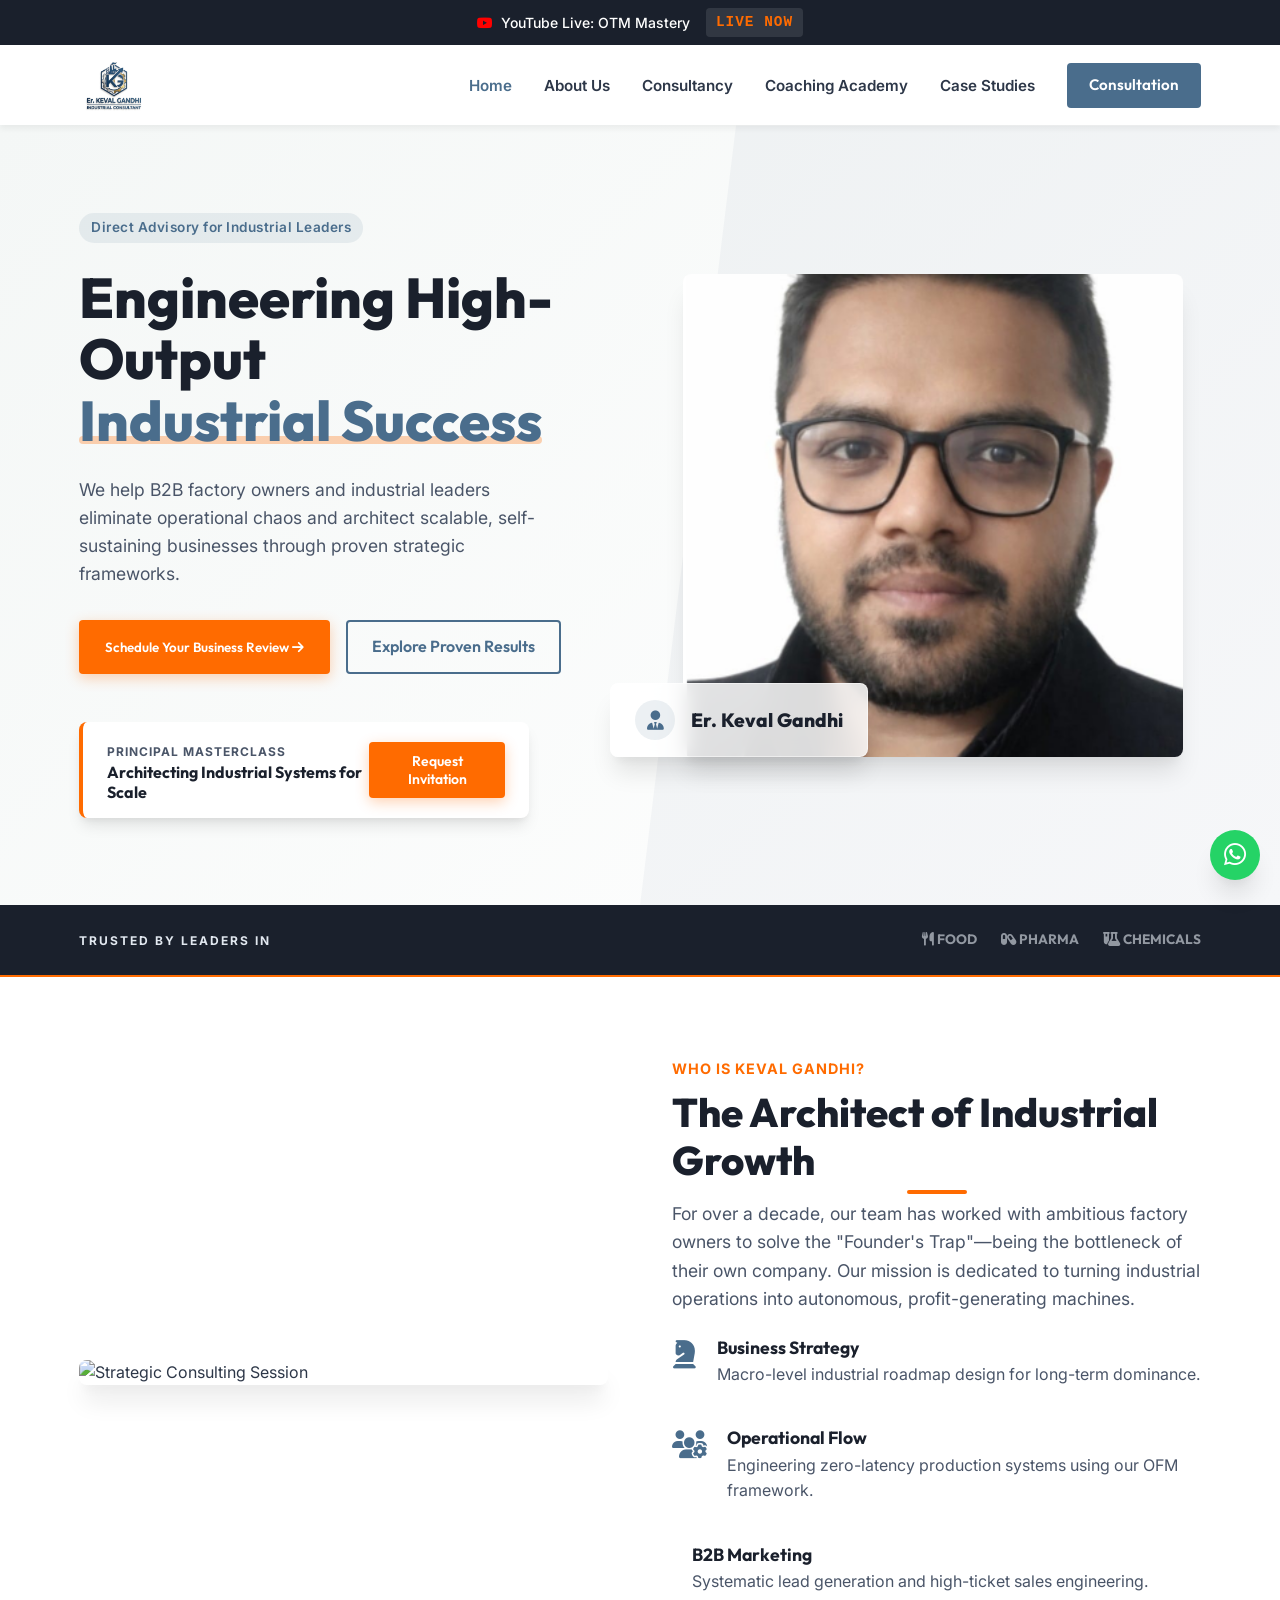
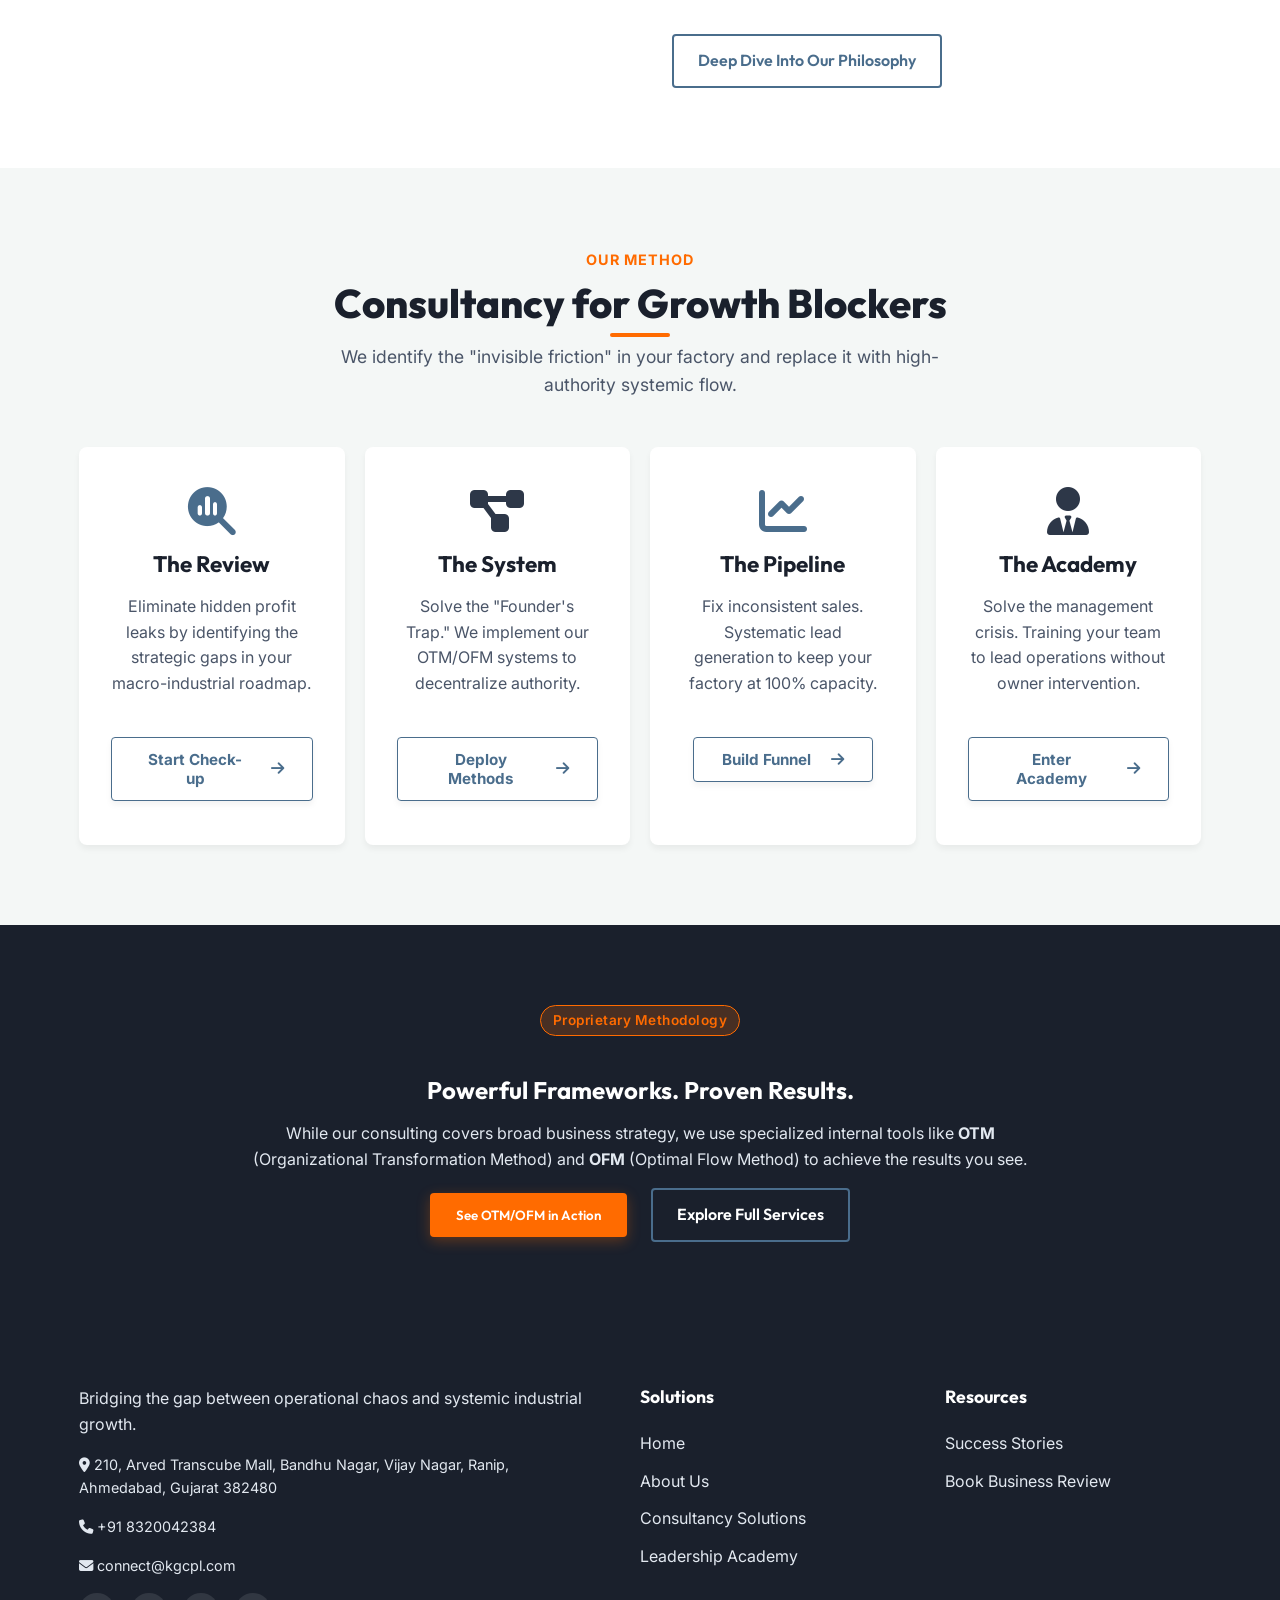
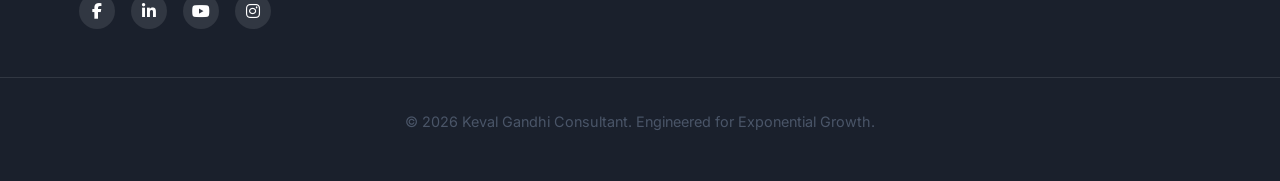
==== index.html @ 69fdf306 "second" ====
<!DOCTYPE html>
<html lang="en">

<head>
    <meta charset="UTF-8">
    <meta name="viewport" content="width=device-width, initial-scale=1.0">
    <title>Keval Gandhi Consultant | Industrial Growth & OTM/OFM Strategy</title>
    <meta name="description"
        content="Proprietary industrial growth frameworks (OTM/OFM) for factory owners. Eliminate operational chaos and scale your B2B manufacturing business with Principal Consultant Keval Gandhi.">
    <meta name="keywords"
        content="Industrial Consultant, OTM System, OFM Strategy, Factory Growth, Manufacturing Scale, Keval Gandhi, Business Architecture, Industrial Management">
    <link rel="preconnect" href="https://fonts.googleapis.com">
    <link rel="preconnect" href="https://fonts.gstatic.com" crossorigin>
    <link
        href="https://fonts.googleapis.com/css2?family=Inter:wght@400;500;600;700;800&family=Outfit:wght@500;700;800&display=swap"
        rel="stylesheet">
    <link rel="stylesheet" href="https://cdnjs.cloudflare.com/ajax/libs/font-awesome/6.4.0/css/all.min.css">
    <link rel="stylesheet" href="styles.css">
</head>

<body>

    <div id="header-root"></div>

    <!-- Hero Section: Consultant-First Rebrand -->
    <section id="home" class="hero">
        <div class="hero-bg-overlay"></div>
        <div class="container hero-container">
            <div class="hero-content">
                <div class="badge">Direct Advisory for Industrial Leaders</div>
                <h1 class="hero-title">Engineering High-Output <span class="highlight">Industrial Success</span></h1>
                <p class="hero-subtitle">We help B2B factory owners and industrial leaders eliminate operational chaos
                    and architect scalable, self-sustaining businesses through proven strategic frameworks.</p>
                <div class="hero-actions">
                    <button class="btn btn-primary cta-trigger">Schedule Your Business Review <i
                            class="fa-solid fa-arrow-right"></i></button>
                    <a href="case-studies.html" class="btn btn-outline">Explore Proven Results</a>
                </div>

                <div class="hero-event-card">
                    <div class="event-info">
                        <span class="event-label">Principal Masterclass</span>
                        <h4>Architecting Industrial Systems for Scale</h4>
                    </div>
                    <button class="btn btn-sm btn-primary cta-trigger">Request Invitation</button>
                </div>
            </div>

            <div class="hero-image-wrapper">
                <div class="glass-card stat-card stat-1">
                    <div class="stat-icon"><i class="fa-solid fa-user-tie"></i></div>
                    <div class="stat-text">
                        <span class="stat-value" style="font-size: 1.2rem;">Er. Keval Gandhi</span>
                    </div>
                </div>
                <!-- Image representing Keval Gandhi - using a professional business placeholder -->
                <!-- Updated with Keval Gandhi's actual photo -->
                <img src="assets/keval-gandhi.png" alt="Keval Gandhi - Principal Consultant" class="hero-img"
                    width="500" height="500">
            </div>
        </div>
    </section>

    <!-- Trust Strip -->
    <section class="trust-strip">
        <div class="container flex-between align-center">
            <span class="trust-label text-light-dim">TRUSTED BY LEADERS IN</span>
            <div class="logo-strip">
                <span><i class="fa-solid fa-utensils mr-1"></i> FOOD</span>
                <span><i class="fa-solid fa-capsules mr-1"></i> PHARMA</span>
                <span><i class="fa-solid fa-flask-vial mr-1"></i> CHEMICALS</span>
                <!-- <span><i class="fa-solid fa-car mr-1"></i> AUTOMOTIVE</span> -->
                <!-- <span><i class="fa-solid fa-scissors mr-1"></i> TEXTILES</span> -->
            </div>
        </div>
    </section>

    <!-- Detailed Who We Are / Expertise Section -->
    <section class="section">
        <div class="container">
            <div class="split-layout align-center">
                <div class="image-column">
                    <!-- Professional consulting imagery to differentiate the biography section -->
                    <img src="https://images.unsplash.com/photo-1556761175-4b46a572b786?auto=format&fit=crop&w=800&q=80"
                        alt="Strategic Consulting Session" class="rounded-img shadow-lg">
                </div>
                <div class="content-column">
                    <span class="section-tag">WHO IS KEVAL GANDHI?</span>
                    <h2 class="section-title">The Architect of Industrial Growth</h2>
                    <p class="section-description">For over a decade, our team has worked with ambitious factory owners
                        to solve the "Founder's Trap"—being the bottleneck of their own company. Our mission is
                        dedicated to
                        turning industrial operations into autonomous, profit-generating machines.</p>

                    <div class="expertise-grid mt-4">
                        <div class="expertise-item">
                            <i class="fa-solid fa-chess-knight text-primary"></i>
                            <div>
                                <h4>Business Strategy</h4>
                                <p>Macro-level industrial roadmap design for long-term dominance.</p>
                            </div>
                        </div>
                        <div class="expertise-item">
                            <i class="fa-solid fa-users-gear text-primary"></i>
                            <div>
                                <h4>Operational Flow</h4>
                                <p>Engineering zero-latency production systems using our OFM framework.</p>
                            </div>
                        </div>
                        <div class="expertise-item">
                            <i class="fa-solid fa-bullseye-arrow text-primary"></i>
                            <div>
                                <h4>B2B Marketing</h4>
                                <p>Systematic lead generation and high-ticket sales engineering.</p>
                            </div>
                        </div>
                    </div>

                    <a href="about.html" class="btn btn-outline mt-4">Deep Dive Into Our Philosophy</a>
                </div>
            </div>
        </div>
    </section>

    <!-- Core Consulting Pillars -->
    <section class="section bg-light">
        <div class="container">
            <div class="section-header text-center">
                <span class="section-tag">OUR METHOD</span>
                <h2 class="section-title">Consultancy for Growth Blockers</h2>
                <p class="section-description">We identify the "invisible friction" in your factory and replace it with
                    high-authority systemic flow.</p>
            </div>

            <div class="grid-4" style="gap: 20px;">
                <div class="service-card text-center hover-lift">
                    <i class="fa-solid fa-magnifying-glass-chart fa-3x text-primary mb-3"></i>
                    <h3>The Review</h3>
                    <p>Eliminate hidden profit leaks by identifying the strategic gaps in your macro-industrial roadmap.
                    </p>
                    <button class="link-arrow cta-trigger">Start Check-up <i
                            class="fa-solid fa-arrow-right"></i></button>
                </div>

                <div class="service-card text-center hover-lift">
                    <i class="fa-solid fa-diagram-project fa-3x text-accent mb-3"></i>
                    <h3>The System</h3>
                    <p>Solve the "Founder's Trap." We implement our OTM/OFM systems to decentralize authority.</p>
                    <button class="link-arrow cta-trigger">Deploy Methods <i
                            class="fa-solid fa-arrow-right"></i></button>
                </div>

                <div class="service-card text-center hover-lift">
                    <i class="fa-solid fa-chart-line fa-3x text-primary mb-3"></i>
                    <h3>The Pipeline</h3>
                    <p>Fix inconsistent sales. Systematic lead generation to keep your factory at 100% capacity.</p>
                    <button class="link-arrow cta-trigger">Build Funnel <i class="fa-solid fa-arrow-right"></i></button>
                </div>

                <div class="service-card text-center hover-lift">
                    <i class="fa-solid fa-user-tie fa-3x text-accent mb-3"></i>
                    <h3>The Academy</h3>
                    <p>Solve the management crisis. Training your team to lead operations without owner intervention.
                    </p>
                    <button class="link-arrow cta-trigger">Enter Academy <i
                            class="fa-solid fa-arrow-right"></i></button>
                </div>
            </div>
        </div>
    </section>

    <!-- Proprietary Frameworks Teaser -->
    <section class="section bg-dark text-white">
        <div class="container text-center">
            <span class="badge"
                style="background: rgba(255,107,0,0.2); border: 1px solid var(--color-accent); color: var(--color-accent);">Proprietary
                Methodology</span>
            <h2 class="mt-3 text-white">Powerful Frameworks. Proven Results.</h2>
            <p class="text-light-dim mb-5" style="max-width: 800px; margin-inline: auto;">While our consulting covers
                broad business strategy, we use specialized internal tools like <strong>OTM</strong> (Organizational
                Transformation Method) and <strong>OFM</strong> (Optimal Flow Method) to achieve the results you see.
            </p>

            <div class="flex-center gap-3">
                <button class="btn btn-primary cta-trigger">See OTM/OFM in Action</button>
                <a href="services.html" class="btn btn-outline text-white border-white">Explore Full Services</a>
            </div>
        </div>
    </section>

    <div id="footer-root"></div>
    <div id="popup-root"></div>

    <script src="components.js"></script>
    <script src="main.js"></script>
</body>

</html>
---- styles.css ----
/* =========================================================================
   Keval Gandhi Consultant - Design System & Styles
   ========================================================================= */

/* --- Variables & Theming --- */
:root {
  /* Brand Colors */
  --color-primary: #4A6D8C;
  /* Steel Blue */
  --color-secondary: #333333;
  /* Charcoal Grey */
  --color-accent: #FF6B00;
  /* Safety Orange */

  /* Neutral Palette */
  --color-white: #FFFFFF;
  --color-light: #F4F7F6;
  --color-light-dim: #E2E8F0;
  --color-dark: #1A202C;
  --color-text: #2D3748;
  --color-text-light: #4A5568;

  /* Typography */
  --font-primary: 'Inter', sans-serif;
  --font-heading: 'Outfit', sans-serif;

  /* Transitions & Shadows */
  --transition-fast: 0.2s ease;
  --transition-normal: 0.3s ease-in-out;
  --shadow-sm: 0 4px 6px rgba(0, 0, 0, 0.05);
  --shadow-md: 0 10px 15px -3px rgba(0, 0, 0, 0.1), 0 4px 6px -2px rgba(0, 0, 0, 0.05);
  --shadow-lg: 0 20px 25px -5px rgba(0, 0, 0, 0.1), 0 10px 10px -5px rgba(0, 0, 0, 0.04);
  --glass-bg: rgba(255, 255, 255, 0.85);

  /* Layout */
  --container-width: 1200px;
  --section-padding: 5rem 0;
}

/* --- Reset & Base Styles --- */
* {
  margin: 0;
  padding: 0;
  box-sizing: border-box;
}

html {
  scroll-behavior: smooth;
  font-size: 16px;
}

body {
  font-family: var(--font-primary);
  color: var(--color-text);
  line-height: 1.6;
  background-color: var(--color-white);
  overflow-x: hidden;
}

h1,
h2,
h3,
h4,
h5,
h6 {
  font-family: var(--font-heading);
  color: var(--color-dark);
  line-height: 1.2;
  margin-bottom: 1rem;
}

p {
  margin-bottom: 1rem;
  color: var(--color-text-light);
}

a {
  text-decoration: none;
  color: var(--color-primary);
  transition: color var(--transition-fast);
}

ul {
  list-style: none;
}

img {
  max-width: 100%;
  height: auto;
  display: block;
}

.container {
  width: 90%;
  max-width: var(--container-width);
  margin: 0 auto;
  padding: 0 15px;
}

.section {
  padding: var(--section-padding);
}

/* --- Utility Classes --- */
.text-center {
  text-align: center;
}

.text-white {
  color: var(--color-white) !important;
}

.text-primary {
  color: var(--color-primary) !important;
}

.text-orange {
  color: var(--color-accent) !important;
}

.text-blue {
  color: var(--color-primary) !important;
}

.text-light-dim {
  color: var(--color-light-dim) !important;
}

.bg-light {
  background-color: var(--color-light);
}

.bg-dark {
  background-color: var(--color-dark);
}

.mt-2 {
  margin-top: 0.5rem;
}

.mt-3 {
  margin-top: 1rem;
}

.mt-4 {
  margin-top: 1.5rem;
}

.mt-5 {
  margin-top: 2rem;
}

.mr-2 {
  margin-right: 0.5rem;
}

.shadow-lg {
  box-shadow: var(--shadow-lg);
}

/* --- Buttons --- */
.btn {
  display: inline-block;
  padding: 0.75rem 1.5rem;
  border-radius: 4px;
  /* Industrial, structured feel */
  font-weight: 600;
  text-align: center;
  cursor: pointer;
  transition: all var(--transition-normal);
  border: 2px solid transparent;
  font-family: var(--font-heading);
}

.btn-primary {
  background-color: var(--color-accent);
  color: var(--color-white);
  box-shadow: 0 4px 14px rgba(255, 107, 0, 0.3);
}

.btn-primary:hover {
  background-color: #e65c00;
  color: var(--color-white);
  transform: translateY(-2px);
  box-shadow: 0 6px 20px rgba(255, 107, 0, 0.4);
}

.btn-secondary {
  background-color: var(--color-primary);
  color: var(--color-white);
}

.btn-secondary:hover {
  background-color: #3b5a75;
  color: var(--color-white);
  transform: translateY(-2px);
}

.btn-outline {
  background-color: transparent;
  border-color: var(--color-primary);
  color: var(--color-primary);
}

.btn-outline:hover {
  background-color: var(--color-primary);
  color: var(--color-white);
}

.btn-outline-light {
  background-color: transparent;
  border-color: var(--color-white);
  color: var(--color-white);
}

.btn-outline-light:hover {
  background-color: var(--color-white);
  color: var(--color-dark);
}

.btn-sm {
  padding: 0.5rem 1rem;
  font-size: 0.875rem;
}

.btn-block {
  display: block;
  width: 100%;
}

/* --- Top Banner (Countdown) --- */
.top-banner {
  background-color: var(--color-dark);
  color: var(--color-white);
  padding: 0.5rem 0;
  font-size: 0.875rem;
  font-weight: 500;
  z-index: 1000;
  position: relative;
}

.banner-content {
  display: flex;
  justify-content: center;
  align-items: center;
  flex-wrap: wrap;
  gap: 1rem;
}

.banner-text {
  display: flex;
  align-items: center;
}

.countdown-timer {
  background-color: rgba(255, 255, 255, 0.1);
  padding: 0.2rem 0.6rem;
  border-radius: 4px;
  font-family: monospace;
  font-size: 0.9rem;
  font-weight: 700;
  color: var(--color-accent);
  letter-spacing: 1px;
}

/* --- Header & Navigation --- */
.header {
  background-color: var(--glass-bg);
  backdrop-filter: blur(10px);
  -webkit-backdrop-filter: blur(10px);
  position: sticky;
  top: 0;
  z-index: 999;
  box-shadow: var(--shadow-sm);
  transition: all var(--transition-normal);
}

.nav-container {
  display: flex;
  justify-content: space-between;
  align-items: center;
  height: 80px;
}

.logo a {
  font-family: var(--font-heading);
  font-size: 1.75rem;
  font-weight: 800;
  color: var(--color-secondary);
  letter-spacing: -1px;
}

.logo .dot {
  color: var(--color-accent);
}

.main-nav {
  display: flex;
  align-items: center;
}

.nav-links {
  display: flex;
  align-items: center;
  gap: 2rem;
}

.nav-links li {
  position: relative;
}

.nav-links a {
  color: var(--color-text);
  font-weight: 600;
  font-size: 0.95rem;
  transition: color var(--transition-fast);
}

.nav-links a:hover,
.nav-links a.active {
  color: var(--color-primary);
}

.nav-cta {
  padding: 0.5rem 1.25rem !important;
  color: var(--color-white) !important;
}

.nav-cta:hover {
  color: var(--color-white) !important;
}

.mobile-menu-toggle {
  display: none;
  background: none;
  border: none;
  font-size: 1.5rem;
  color: var(--color-dark);
  cursor: pointer;
}

/* Dropdown */
.dropdown-menu {
  position: absolute;
  top: 100%;
  left: 0;
  background-color: var(--color-white);
  box-shadow: var(--shadow-md);
  min-width: 250px;
  border-radius: 4px;
  opacity: 0;
  visibility: hidden;
  transform: translateY(10px);
  transition: all var(--transition-fast);
  padding: 0.5rem 0;
  border-top: 3px solid var(--color-primary);
}

.dropdown:hover .dropdown-menu {
  opacity: 1;
  visibility: visible;
  transform: translateY(0);
}

.dropdown-menu li {
  width: 100%;
}

.dropdown-menu a {
  display: block;
  padding: 0.75rem 1.5rem;
  color: var(--color-text);
  font-size: 0.9rem;
  font-weight: 500;
}

.dropdown-menu a:hover {
  background-color: var(--color-light);
  color: var(--color-primary);
  padding-left: 1.75rem;
  /* Slight shift effect */
}

.dropdown-icon {
  font-size: 0.75rem;
  margin-left: 4px;
}

/* --- Hero Section --- */
.hero {
  position: relative;
  min-height: calc(100vh - 80px - 40px);
  /* viewport - header - banner */
  display: flex;
  align-items: center;
  background: linear-gradient(135deg, var(--color-light) 0%, #ffffff 100%);
  overflow: hidden;
}

.hero-bg-overlay {
  position: absolute;
  top: 0;
  right: 0;
  width: 50%;
  height: 100%;
  background: var(--color-primary);
  clip-path: polygon(15% 0, 100% 0, 100% 100%, 0% 100%);
  opacity: 0.05;
  z-index: 0;
}

.hero-container {
  display: grid;
  grid-template-columns: 1fr 1fr;
  gap: 3rem;
  align-items: center;
  position: relative;
  z-index: 1;
}

.badge {
  display: inline-block;
  padding: 0.25rem 0.75rem;
  background-color: rgba(74, 109, 140, 0.1);
  color: var(--color-primary);
  border-radius: 20px;
  font-size: 0.85rem;
  font-weight: 600;
  margin-bottom: 1.5rem;
  letter-spacing: 0.5px;
}

.hero-title {
  font-size: 3.5rem;
  font-weight: 800;
  margin-bottom: 1.5rem;
  line-height: 1.1;
}

.highlight {
  color: var(--color-primary);
  position: relative;
  display: inline-block;
}

.highlight::after {
  content: '';
  position: absolute;
  bottom: 8px;
  left: 0;
  width: 100%;
  height: 8px;
  background-color: rgba(255, 107, 0, 0.3);
  z-index: -1;
  border-radius: 4px;
}

.hero-subtitle {
  font-size: 1.1rem;
  margin-bottom: 2rem;
  max-width: 90%;
}

.hero-actions {
  display: flex;
  gap: 1rem;
  margin-bottom: 3rem;
}

.hero-event-card {
  background: var(--color-white);
  border-radius: 8px;
  padding: 1rem 1.5rem;
  display: flex;
  justify-content: space-between;
  align-items: center;
  box-shadow: var(--shadow-md);
  border-left: 4px solid var(--color-accent);
  max-width: 450px;
}

.event-label {
  font-size: 0.75rem;
  color: var(--color-text-light);
  text-transform: uppercase;
  font-weight: 700;
  letter-spacing: 1px;
}

.event-info h4 {
  margin-bottom: 0;
  font-size: 1rem;
}

.hero-image-wrapper {
  position: relative;
  height: 100%;
  min-height: 500px;
  display: flex;
  align-items: center;
  justify-content: center;
}

.hero-img {
  border-radius: 8px;
  box-shadow: var(--shadow-lg);
  position: relative;
  z-index: 2;
  object-fit: cover;
  height: 80%;
  max-height: 600px;
}

.stat-card {
  position: absolute;
  bottom: 10%;
  left: -10%;
  background: var(--glass-bg);
  backdrop-filter: blur(10px);
  -webkit-backdrop-filter: blur(10px);
  padding: 1rem 1.5rem;
  border-radius: 8px;
  display: flex;
  align-items: center;
  gap: 1rem;
  box-shadow: var(--shadow-lg);
  z-index: 3;
  border: 1px solid rgba(255, 255, 255, 0.5);
  animation: float 6s ease-in-out infinite;
}

.stat-icon {
  background-color: rgba(74, 109, 140, 0.1);
  color: var(--color-primary);
  width: 40px;
  height: 40px;
  border-radius: 50%;
  display: flex;
  align-items: center;
  justify-content: center;
  font-size: 1.2rem;
}

.stat-value {
  display: block;
  font-family: var(--font-heading);
  font-size: 1.5rem;
  font-weight: 800;
  color: var(--color-dark);
  line-height: 1;
}

.stat-label {
  font-size: 0.8rem;
  color: var(--color-text-light);
  font-weight: 500;
}

@keyframes float {
  0% {
    transform: translateY(0px);
  }

  50% {
    transform: translateY(-10px);
  }

  100% {
    transform: translateY(0px);
  }
}

/* --- Shared Layouts --- */
.section-header {
  margin-bottom: 3rem;
}

.section-title {
  font-size: 2.5rem;
  font-weight: 800;
  margin-bottom: 1rem;
  position: relative;
  display: inline-block;
}

.section-title::after {
  content: '';
  position: absolute;
  bottom: -10px;
  left: 50%;
  transform: translateX(-50%);
  width: 60px;
  height: 4px;
  background-color: var(--color-accent);
  border-radius: 2px;
}

.section-title.text-white::after {
  background-color: var(--color-primary);
  /* Contrast against dark bg */
}

.section-description {
  font-size: 1.1rem;
  max-width: 600px;
  margin: 0 auto;
}

.grid-3 {
  display: grid;
  grid-template-columns: repeat(3, 1fr);
  gap: 2rem;
}

.grid-2 {
  display: grid;
  grid-template-columns: repeat(2, 1fr);
  gap: 2rem;
}

.split-layout {
  display: grid;
  grid-template-columns: 1fr 1fr;
  gap: 4rem;
}

.align-center {
  align-items: center;
}

/* --- Services / Solutions --- */
.service-card {
  background-color: var(--color-white);
  padding: 2.5rem 2rem;
  border-radius: 8px;
  box-shadow: var(--shadow-sm);
  transition: all var(--transition-normal);
  position: relative;
  z-index: 1;
  border-bottom: 4px solid transparent;
}

.service-card:hover {
  transform: translateY(-5px);
  box-shadow: var(--shadow-lg);
  border-bottom-color: var(--color-primary);
}

.service-card.featured {
  border-bottom-color: var(--color-accent);
  box-shadow: var(--shadow-md);
}

.service-card.featured:hover {
  transform: translateY(-5px);
  box-shadow: var(--shadow-lg);
}

.card-badge {
  position: absolute;
  top: 1rem;
  right: 1rem;
  background-color: var(--color-accent);
  color: var(--color-white);
  font-size: 0.7rem;
  font-weight: 700;
  padding: 0.2rem 0.6rem;
  border-radius: 4px;
  text-transform: uppercase;
  letter-spacing: 0.5px;
}

.card-icon {
  font-size: 2.5rem;
  color: var(--color-primary);
  margin-bottom: 1.5rem;
}

.service-card h3 {
  font-size: 1.4rem;
  margin-bottom: 1rem;
}

.link-arrow {
  display: inline-flex;
  align-items: center;
  font-weight: 600;
  font-size: 0.95rem;
  margin-top: 1rem;
}

.link-arrow i {
  margin-left: 0.5rem;
  transition: transform var(--transition-fast);
}

.link-arrow:hover i {
  transform: translateX(5px);
}

/* --- Academy --- */
.section-tag {
  color: var(--color-accent);
  font-weight: 700;
  text-transform: uppercase;
  letter-spacing: 1px;
  font-size: 0.9rem;
  display: block;
  margin-bottom: 0.5rem;
}

.feature-list {
  margin-top: 2rem;
}

.feature-list li {
  display: flex;
  gap: 1rem;
  margin-bottom: 1.5rem;
}

.feature-list i {
  font-size: 1.5rem;
  margin-top: 0.25rem;
}

.feature-list h4 {
  margin-bottom: 0.25rem;
}

.rounded-img {
  border-radius: 8px;
}

/* --- Case Studies (Result First) --- */
.case-study-card {
  background-color: #2D3748;
  /* Slightly lighter than site dark bg */
  border-radius: 8px;
  overflow: hidden;
  border: 1px solid rgba(255, 255, 255, 0.1);
  transition: transform var(--transition-fast);
}

.case-study-card:hover {
  transform: translateY(-5px);
}

.case-study-header {
  padding: 2rem 2rem 1.5rem;
  border-bottom: 1px solid rgba(255, 255, 255, 0.05);
}

.industry-tag {
  display: inline-block;
  background-color: rgba(255, 255, 255, 0.1);
  color: var(--color-light-dim);
  font-size: 0.8rem;
  padding: 0.2rem 0.6rem;
  border-radius: 4px;
  margin-bottom: 0.75rem;
}

.case-title {
  color: var(--color-white);
  font-size: 1.5rem;
  margin-bottom: 0;
}

.case-body {
  padding: 0;
}

.case-section {
  padding: 1.5rem 2rem;
  border-bottom: 1px solid rgba(255, 255, 255, 0.05);
}

.case-section:last-child {
  border-bottom: none;
}

.case-section h4 {
  font-size: 1rem;
  margin-bottom: 0.5rem;
  text-transform: uppercase;
  letter-spacing: 0.5px;
}

.case-section.highlight-box {
  background-color: rgba(74, 109, 140, 0.1);
  /* Blue tint */
}

.highlight-box h4 {
  color: var(--color-white);
}

.result-text {
  color: var(--color-white);
  font-size: 1.1rem;
  margin-bottom: 0;
}

.result-text strong {
  color: var(--color-accent);
}

/* --- Media Hub --- */
.media-tabs {
  display: flex;
  justify-content: center;
  gap: 1rem;
  margin-bottom: 3rem;
}

.tab-btn {
  background: transparent;
  border: 2px solid var(--color-light-dim);
  padding: 0.5rem 1.5rem;
  border-radius: 20px;
  font-family: var(--font-primary);
  font-weight: 600;
  color: var(--color-text-light);
  cursor: pointer;
  transition: all var(--transition-fast);
}

.tab-btn:hover,
.tab-btn.active {
  border-color: var(--color-primary);
  background-color: var(--color-primary);
  color: var(--color-white);
}

.media-card {
  background-color: var(--color-white);
  border-radius: 8px;
  overflow: hidden;
  box-shadow: var(--shadow-sm);
  transition: all var(--transition-normal);
  cursor: pointer;
}

.media-card:hover {
  transform: translateY(-5px);
  box-shadow: var(--shadow-md);
}

.media-thumb {
  position: relative;
  padding-top: 56.25%;
  /* 16:9 Aspect Ratio */
  overflow: hidden;
}

.media-thumb img {
  position: absolute;
  top: 0;
  left: 0;
  width: 100%;
  height: 100%;
  object-fit: cover;
  transition: transform var(--transition-normal);
}

.media-card:hover .media-thumb img {
  transform: scale(1.05);
}

.play-overlay,
.zoom-overlay {
  position: absolute;
  top: 50%;
  left: 50%;
  transform: translate(-50%, -50%);
  width: 50px;
  height: 50px;
  background-color: rgba(0, 0, 0, 0.6);
  border-radius: 50%;
  color: var(--color-white);
  display: flex;
  align-items: center;
  justify-content: center;
  font-size: 1.2rem;
  opacity: 0.8;
  transition: all var(--transition-fast);
}

.media-card:hover .play-overlay,
.media-card:hover .zoom-overlay {
  opacity: 1;
  background-color: var(--color-accent);
  transform: translate(-50%, -50%) scale(1.1);
}

.media-info {
  padding: 1.5rem;
}

.media-date {
  font-size: 0.8rem;
  color: var(--color-text-light);
  display: block;
  margin-bottom: 0.5rem;
}

.media-info h4 {
  font-size: 1.1rem;
  margin-bottom: 0;
}

/* --- Contact & Forms --- */
.contact-wrapper {
  display: grid;
  grid-template-columns: 1fr 1fr;
  gap: 4rem;
}

.info-blocks {
  display: flex;
  flex-direction: column;
  gap: 1.5rem;
}

.info-item {
  display: flex;
  align-items: flex-start;
  gap: 1rem;
}

.icon-wrap {
  background-color: rgba(74, 109, 140, 0.1);
  color: var(--color-primary);
  width: 45px;
  height: 45px;
  border-radius: 8px;
  display: flex;
  align-items: center;
  justify-content: center;
  font-size: 1.2rem;
  flex-shrink: 0;
}

.info-item h5 {
  margin-bottom: 0.25rem;
  font-family: var(--font-primary);
  font-size: 1rem;
}

.logo-row {
  display: flex;
  gap: 2rem;
  margin-top: 1rem;
}

.form-container {
  background-color: var(--color-white);
  padding: 2.5rem;
  border-radius: 8px;
  border-top: 4px solid var(--color-primary);
}

.form-sub {
  margin-bottom: 2rem;
  font-size: 0.95rem;
}

.form-group {
  margin-bottom: 1.5rem;
}

.form-row {
  display: flex;
  gap: 1rem;
}

.form-group.half {
  flex: 1;
}

label {
  display: block;
  margin-bottom: 0.5rem;
  font-weight: 600;
  font-size: 0.9rem;
  color: var(--color-dark);
}

input,
select,
textarea {
  width: 100%;
  padding: 0.75rem 1rem;
  border: 1px solid var(--color-light-dim);
  border-radius: 4px;
  font-family: var(--font-primary);
  font-size: 1rem;
  transition: border-color var(--transition-fast);
  background-color: var(--color-light);
  color: var(--color-text);
}

input:focus,
select:focus,
textarea:focus {
  outline: none;
  border-color: var(--color-primary);
  box-shadow: 0 0 0 3px rgba(74, 109, 140, 0.1);
}

.divider {
  display: flex;
  align-items: center;
  text-align: center;
  margin: 2rem 0;
  color: var(--color-light-dim);
}

.divider::before,
.divider::after {
  content: '';
  flex: 1;
  border-bottom: 1px solid var(--color-light-dim);
}

.divider span {
  padding: 0 1rem;
  font-size: 0.85rem;
  font-weight: 600;
  color: var(--color-text-light);
}

.calendly-placeholder {
  background-color: rgba(244, 247, 246, 0.5);
  padding: 1.5rem;
  border-radius: 8px;
  border: 1px dashed var(--color-light-dim);
}

/* --- Footer --- */
.footer {
  background-color: var(--color-dark);
  color: var(--color-white);
  padding: 4rem 0 2rem;
}

.footer-container {
  display: grid;
  grid-template-columns: 2fr 1fr 1fr;
  gap: 3rem;
  margin-bottom: 3rem;
}

.social-icons {
  display: flex;
  gap: 1rem;
}

.social-icons a {
  display: flex;
  align-items: center;
  justify-content: center;
  width: 36px;
  height: 36px;
  background-color: rgba(255, 255, 255, 0.1);
  color: var(--color-white);
  border-radius: 50%;
  transition: all var(--transition-fast);
}

.social-icons a:hover {
  background-color: var(--color-primary);
  transform: translateY(-3px);
}

.footer-links h4 {
  color: var(--color-white);
  margin-bottom: 1.5rem;
  font-size: 1.1rem;
}

.footer-links ul li {
  margin-bottom: 0.75rem;
}

.footer-links a {
  color: var(--color-light-dim);
}

.footer-links a:hover {
  color: var(--color-white);
  padding-left: 5px;
}

.footer-bottom {
  text-align: center;
  padding-top: 2rem;
  border-top: 1px solid rgba(255, 255, 255, 0.1);
  color: var(--color-text-light);
  font-size: 0.9rem;
}

/* --- Floating Elements --- */
.whatsapp-float {
  position: fixed;
  bottom: 20px;
  right: 20px;
  background-color: #25D366;
  color: white;
  width: 50px;
  height: 50px;
  border-radius: 50%;
  display: flex;
  align-items: center;
  justify-content: center;
  font-size: 1.6rem;
  box-shadow: var(--shadow-lg);
  z-index: 1000;
  transition: transform var(--transition-fast);
}

.whatsapp-float:hover {
  transform: scale(1.1);
  color: white;
}

/* --- Modals (Popups) --- */
.modal-overlay {
  position: fixed;
  top: 0;
  left: 0;
  width: 100%;
  height: 100%;
  background-color: rgba(0, 0, 0, 0.7);
  z-index: 2000;
  display: flex;
  align-items: center;
  justify-content: center;
  backdrop-filter: blur(5px);
}

.modal-content {
  background-color: var(--color-white);
  width: 90%;
  max-width: 500px;
  border-radius: 8px;
  padding: 2.5rem;
  position: relative;
  box-shadow: 0 25px 50px -12px rgba(0, 0, 0, 0.5);
  animation: modalIn 0.4s cubic-bezier(0.16, 1, 0.3, 1);
}

.glass-morphism {
  background: rgba(255, 255, 255, 0.95);
  backdrop-filter: blur(10px);
  -webkit-backdrop-filter: blur(10px);
  border: 1px solid rgba(255, 255, 255, 0.2);
}

@keyframes modalIn {
  from {
    opacity: 0;
    transform: translateY(20px) scale(0.95);
  }

  to {
    opacity: 1;
    transform: translateY(0) scale(1);
  }
}

.modal-close {
  position: absolute;
  top: 15px;
  right: 15px;
  background: none;
  border: none;
  font-size: 1.5rem;
  color: var(--color-text-light);
  cursor: pointer;
  width: 30px;
  height: 30px;
  display: flex;
  align-items: center;
  justify-content: center;
  border-radius: 50%;
  transition: background var(--transition-fast);
}

.modal-close:hover {
  background-color: var(--color-light);
  color: var(--color-dark);
}

.modal-header {
  text-align: center;
  margin-bottom: 1.5rem;
}

.modal-header h3 {
  color: var(--color-dark);
  font-size: 1.5rem;
  margin-bottom: 0.5rem;
}

.modal-header p {
  font-size: 0.9rem;
  margin-bottom: 0;
}


/* --- Responsive Design --- */
@media (max-width: 992px) {

  /* Layout adjustments */
  .hero-container {
    grid-template-columns: 1fr;
    gap: 3rem;
  }

  /* Correct hero ordering: Image first, Text second on smaller screens */
  .hero-content {
    order: 2;
    display: flex;
    flex-direction: column;
  }

  .hero-image-wrapper {
    order: 1;
    min-height: auto;
    margin-top: 0;
    margin-bottom: 2rem;
  }



  .split-layout,
  .contact-wrapper {
    grid-template-columns: 1fr;
    gap: 2.5rem;
  }

  .content-column {
    padding: 0 1rem;
  }

  .hero {
    min-height: auto;
    padding: 3rem 0;
  }

  .hero-title {
    font-size: 2.5rem;
    margin-bottom: 1.5rem;
  }

  .grid-3 {
    grid-template-columns: repeat(2, 1fr);
  }

  .footer-container {
    grid-template-columns: 1fr;
    gap: 2rem;
  }

  .hero-bg-overlay {
    width: 100%;
    top: auto;
    bottom: 0;
    height: 50%;
  }

  /* Adjust section padding for smaller screens */
  :root {
    --section-padding: 3.5rem 0;
  }
}

@media (max-width: 768px) {

  /* Navigation */
  .mobile-menu-toggle {
    display: block;
  }

  .nav-links {
    position: absolute;
    top: 100%;
    left: 0;
    width: 100%;
    background-color: var(--color-white);
    flex-direction: column;
    padding: 1.5rem;
    box-shadow: var(--shadow-md);
    clip-path: polygon(0 0, 100% 0, 100% 0, 0 0);
    transition: clip-path var(--transition-normal);
  }

  .nav-links.active {
    clip-path: polygon(0 0, 100% 0, 100% 100%, 0 100%);
  }

  .dropdown-menu {
    position: static;
    box-shadow: none;
    opacity: 1;
    visibility: visible;
    transform: none;
    display: none;
    border-top: none;
    padding-left: 1rem;
  }

  .dropdown.active .dropdown-menu {
    display: block;
  }

  /* Typography Scaling */
  html {
    font-size: 15px;
    /* Slight scaling down */
  }

  h2.section-title {
    font-size: 2rem;
  }

  .hero-title {
    font-size: 2.2rem;
    line-height: 1.2;
    margin-bottom: 1.25rem;
  }

  .hero-subtitle {
    font-size: 1rem;
  }

  /* Grid Layouts fixed for mobile */
  .grid-3,
  .grid-2,
  .grid-4 {
    grid-template-columns: 1fr !important;
    gap: 1.5rem;
  }

  /* Cards & Spacing */
  .service-card {
    padding: 2rem 1.5rem;
  }

  .hero-actions {
    flex-direction: column;
    width: 100%;
    gap: 1rem;
  }

  .hero-actions .btn {
    width: 100%;
    max-width: 350px;
  }

  .hero-event-card {
    flex-direction: column;
    gap: 1rem;
    max-width: 100%;
    width: 100%;
  }

  /* Ensure floating stats don't obscure content */
  .stat-card {
    position: relative;
    top: auto;
    left: auto;
    bottom: auto;
    margin: -10px 0 0 0;
    max-width: 90%;
  }

  .hero-img {
    height: auto;
    max-height: 280px;
    /* Make photo smaller as requested */
    width: auto;
    max-width: 80%;
    /* Don't stretch across the full screen width */
    margin-inline: 0;
    /* Align left alongside text if container is left aligned */
  }

  /* Forms & Interactions */
  .form-row {
    flex-direction: column;
    gap: 1rem;
  }

  .form-group.half {
    width: 100%;
  }

  .media-tabs {
    flex-wrap: wrap;
    gap: 0.5rem;
  }

  .tab-btn {
    flex: 1 1 45%;
    text-align: center;
    padding: 0.5rem;
    font-size: 0.9rem;
  }

  /* Trust Strip Overflow */
  .logo-strip {
    justify-content: center;
    gap: 1rem;
  }

  .trust-strip .container {
    flex-direction: column;
    gap: 1rem;
    text-align: center;
  }
}

@media (max-width: 480px) {

  /* Extra small devices polish */
  .hero-title {
    font-size: 1.8rem;
  }

  h2.section-title {
    font-size: 1.6rem;
  }

  .stat-card {
    padding: 0.75rem 1rem;
  }

  .stat-value {
    font-size: 1.25rem;
  }

  .btn {
    padding: 0.6rem 1.2rem;
  }
}

/* --- Dynamic Polish & Additions --- */

.header-scrolled {
  box-shadow: 0 10px 15px -3px rgba(0, 0, 0, 0.1) !important;
  background: rgba(255, 255, 255, 0.98) !important;
}

.header-scrolled .nav-container {
  height: 70px !important;
}

.trust-strip {
  background-color: var(--color-dark);
  padding: 1.5rem 0;
  border-bottom: 2px solid var(--color-accent);
}

.flex-between {
  display: flex;
  justify-content: space-between;
}

.trust-label {
  font-size: 0.75rem;
  letter-spacing: 2px;
  font-weight: 700;
}

.logo-strip {
  display: flex;
  gap: 1.5rem;
  color: var(--color-light-dim);
  font-family: var(--font-heading);
  font-size: 0.85rem;
  font-weight: 700;
  opacity: 0.6;
  flex-wrap: wrap;
  justify-content: center;
}

.hover-lift:hover {
  transform: translateY(-8px);
}

.mb-3 {
  margin-bottom: 1rem;
}

.mb-4 {
  margin-bottom: 1.5rem;
}

.p-4 {
  padding: 1.5rem;
}

.border-bottom {
  border-bottom: 1px solid var(--color-light-dim);
}

.hover-swap:hover {
  background-color: var(--color-dark) !important;
  color: var(--color-white) !important;
}

.cta-trigger {
  cursor: pointer;
}

.btn-secondary.active {
  background-color: #3b5a75;
}

#header-root,
#footer-root,
#popup-root {
  display: contents;
}

.grid-4 {
  display: grid;
  grid-template-columns: repeat(4, 1fr);
  gap: 2rem;
}

@media (max-width: 1200px) {
  .grid-4 {
    grid-template-columns: repeat(2, 1fr);
  }
}

@media (max-width: 600px) {
  .grid-4 {
    grid-template-columns: 1fr;
  }
}

.expertise-grid {
  display: flex;
  flex-direction: column;
  gap: 1.5rem;
}

.expertise-item {
  display: flex;
  gap: 1.25rem;
  align-items: flex-start;
}

.expertise-item i {
  font-size: 1.75rem;
  margin-top: 0.25rem;
}

.expertise-item h4 {
  margin-bottom: 0.25rem;
  font-size: 1.1rem;
}

.flex-center {
  display: flex;
  justify-content: center;
  align-items: center;
}

.gap-3 {
  gap: 1.5rem;
}

.margin-inline-auto {
  margin-left: auto;
  margin-right: auto;
}

/* --- Modern Service Buttons --- */
.link-arrow {
  display: inline-flex;
  align-items: center;
  gap: 12px;
  background: white;
  color: #4A6D8C;
  border: 1px solid #4A6D8C;
  padding: 12px 28px;
  font-family: inherit;
  font-weight: 700;
  font-size: 0.95rem;
  cursor: pointer;
  transition: all 0.3s ease;
  border-radius: 4px;
  margin-top: 1.5rem;
  box-shadow: 0 4px 6px rgba(0, 0, 0, 0.05);
}

.link-arrow:hover {
  background: #4A6D8C;
  color: white;
  transform: translateY(-3px);
  box-shadow: 0 10px 15px rgba(0, 0, 0, 0.1);
}

.link-arrow i {
  transition: transform 0.3s ease;
}

.link-arrow:hover i {
  transform: translateX(5px);
}

/* Visibility for Case Studies */
.text-orange {
  color: #FFA500 !important;
}

.text-blue {
  color: #63B3ED !important;
}
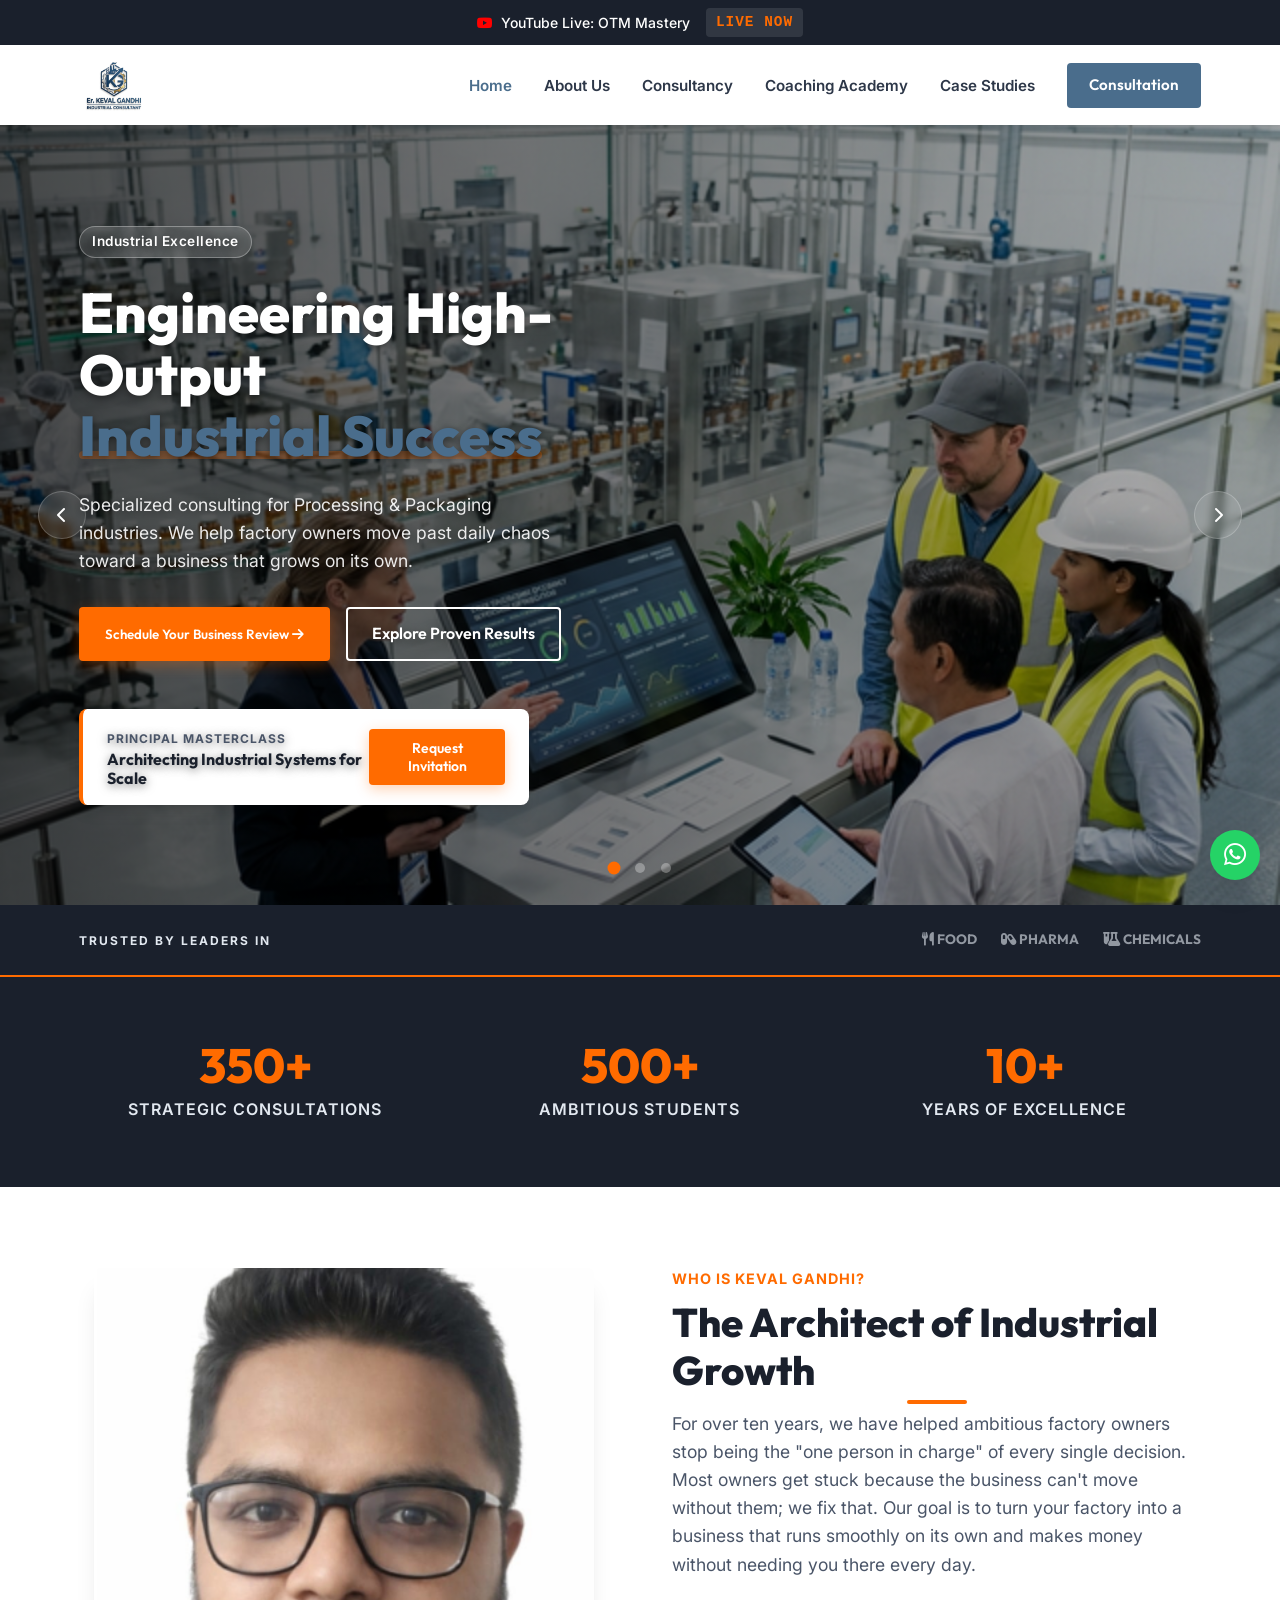
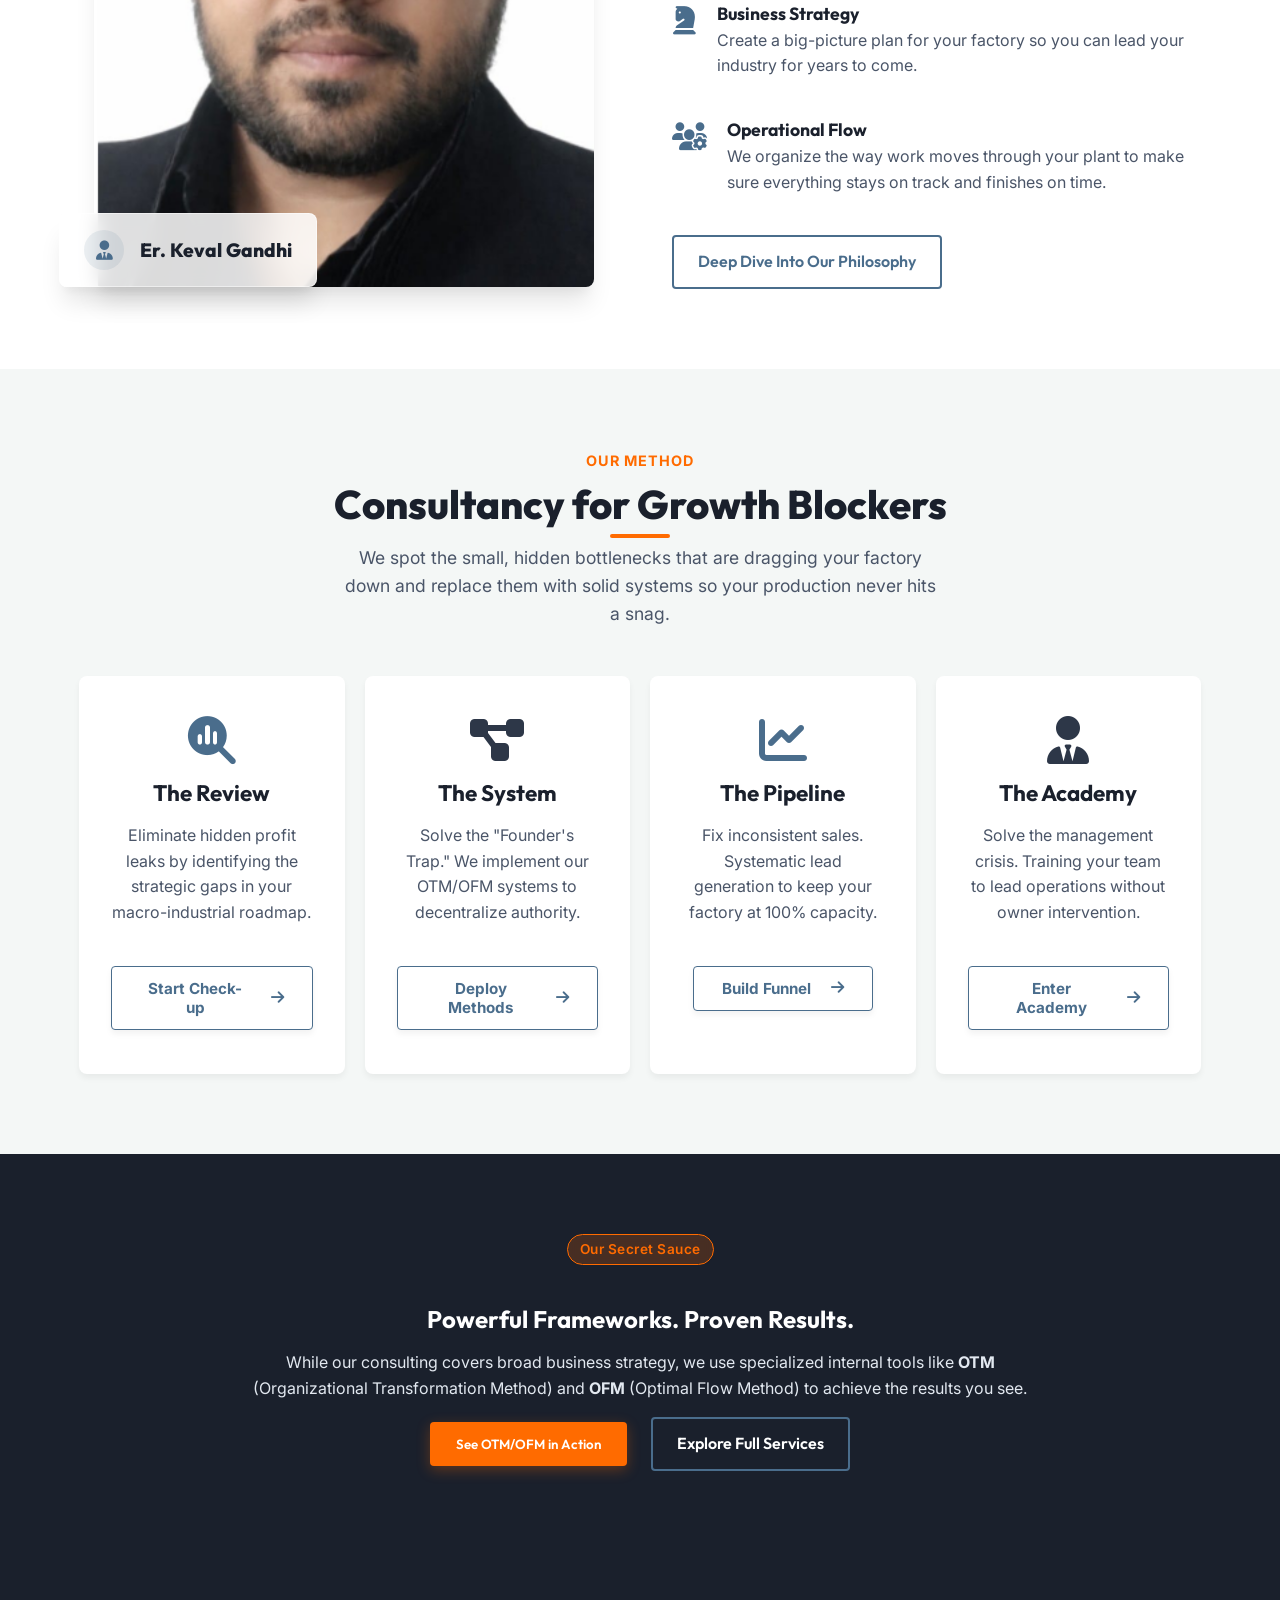
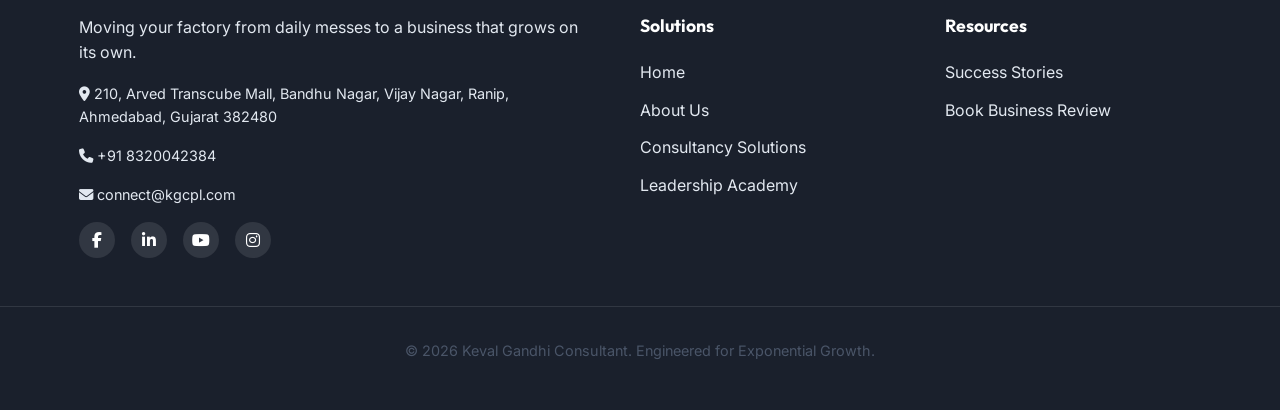
==== commit c855ffe8: "three" ====
--- a/index.html
+++ b/index.html
@@ -6,7 +6,7 @@
     <meta name="viewport" content="width=device-width, initial-scale=1.0">
     <title>Keval Gandhi Consultant | Industrial Growth & OTM/OFM Strategy</title>
     <meta name="description"
-        content="Proprietary industrial growth frameworks (OTM/OFM) for factory owners. Eliminate operational chaos and scale your B2B manufacturing business with Principal Consultant Keval Gandhi.">
+        content="Proprietary industrial growth frameworks (OTM/OFM) for factory owners. Eliminate operational chaos and scale your industrial processing and packaging business with Principal Consultant Keval Gandhi.">
     <meta name="keywords"
         content="Industrial Consultant, OTM System, OFM Strategy, Factory Growth, Manufacturing Scale, Keval Gandhi, Business Architecture, Industrial Management">
     <link rel="preconnect" href="https://fonts.googleapis.com">
@@ -24,13 +24,31 @@
 
     <!-- Hero Section: Consultant-First Rebrand -->
     <section id="home" class="hero">
-        <div class="hero-bg-overlay"></div>
+        <div class="hero-slider-container">
+            <div class="hero-slider">
+                <div class="hero-slide active" style="background-image: url('assets/slider1.png');"></div>
+                <div class="hero-slide" style="background-image: url('assets/slider2.png');"></div>
+                <div class="hero-slide" style="background-image: url('assets/slider3.png');"></div>
+            </div>
+
+            <div class="hero-slider-nav">
+                <div class="slider-dot active" data-slide="0"></div>
+                <div class="slider-dot" data-slide="1"></div>
+                <div class="slider-dot" data-slide="2"></div>
+            </div>
+
+            <div class="hero-slider-arrows">
+                <div class="slider-arrow prev-slide"><i class="fa-solid fa-chevron-left"></i></div>
+                <div class="slider-arrow next-slide"><i class="fa-solid fa-chevron-right"></i></div>
+            </div>
+        </div>
+
         <div class="container hero-container">
             <div class="hero-content">
-                <div class="badge">Direct Advisory for Industrial Leaders</div>
+                <div class="badge">Industrial Excellence</div>
                 <h1 class="hero-title">Engineering High-Output <span class="highlight">Industrial Success</span></h1>
-                <p class="hero-subtitle">We help B2B factory owners and industrial leaders eliminate operational chaos
-                    and architect scalable, self-sustaining businesses through proven strategic frameworks.</p>
+                <p class="hero-subtitle">Specialized consulting for Processing & Packaging industries. We help factory
+                    owners move past daily chaos toward a business that grows on its own.</p>
                 <div class="hero-actions">
                     <button class="btn btn-primary cta-trigger">Schedule Your Business Review <i
                             class="fa-solid fa-arrow-right"></i></button>
@@ -44,19 +62,6 @@
                     </div>
                     <button class="btn btn-sm btn-primary cta-trigger">Request Invitation</button>
                 </div>
-            </div>
-
-            <div class="hero-image-wrapper">
-                <div class="glass-card stat-card stat-1">
-                    <div class="stat-icon"><i class="fa-solid fa-user-tie"></i></div>
-                    <div class="stat-text">
-                        <span class="stat-value" style="font-size: 1.2rem;">Er. Keval Gandhi</span>
-                    </div>
-                </div>
-                <!-- Image representing Keval Gandhi - using a professional business placeholder -->
-                <!-- Updated with Keval Gandhi's actual photo -->
-                <img src="assets/keval-gandhi.png" alt="Keval Gandhi - Principal Consultant" class="hero-img"
-                    width="500" height="500">
             </div>
         </div>
     </section>
@@ -75,43 +80,65 @@
         </div>
     </section>
 
+    <!-- Impact Statistics Section -->
+    <section class="stats-section">
+        <div class="container">
+            <div class="stats-grid">
+                <div class="stat-item">
+                    <span class="stat-number">350+</span>
+                    <span class="stat-label">Strategic Consultations</span>
+                </div>
+                <div class="stat-item">
+                    <span class="stat-number">500+</span>
+                    <span class="stat-label">Ambitious Students</span>
+                </div>
+                <div class="stat-item">
+                    <span class="stat-number">10+</span>
+                    <span class="stat-label">Years of Excellence</span>
+                </div>
+            </div>
+        </div>
+    </section>
+
     <!-- Detailed Who We Are / Expertise Section -->
     <section class="section">
         <div class="container">
             <div class="split-layout align-center">
                 <div class="image-column">
                     <!-- Professional consulting imagery to differentiate the biography section -->
-                    <img src="https://images.unsplash.com/photo-1556761175-4b46a572b786?auto=format&fit=crop&w=800&q=80"
-                        alt="Strategic Consulting Session" class="rounded-img shadow-lg">
+                    <div class="glass-card stat-card stat-1">
+                        <div class="stat-icon"><i class="fa-solid fa-user-tie"></i></div>
+                        <div class="stat-text">
+                            <span class="stat-value" style="font-size: 1.2rem;">Er. Keval Gandhi</span>
+                        </div>
+                    </div>
+                    <img src="assets/keval-gandhi.png" alt="Er. Keval Gandhi - Principal Consultant"
+                        class="rounded-img shadow-lg" width="500" height="500">
+
                 </div>
                 <div class="content-column">
                     <span class="section-tag">WHO IS KEVAL GANDHI?</span>
                     <h2 class="section-title">The Architect of Industrial Growth</h2>
-                    <p class="section-description">For over a decade, our team has worked with ambitious factory owners
-                        to solve the "Founder's Trap"—being the bottleneck of their own company. Our mission is
-                        dedicated to
-                        turning industrial operations into autonomous, profit-generating machines.</p>
+                    <p class="section-description">For over ten years, we have helped ambitious factory owners stop
+                        being the "one person in charge" of every single decision. Most owners get stuck because the
+                        business can't move without them; we fix that. Our goal is to turn your factory into a business
+                        that runs smoothly on its own and makes money without needing you there every day.</p>
 
                     <div class="expertise-grid mt-4">
                         <div class="expertise-item">
                             <i class="fa-solid fa-chess-knight text-primary"></i>
                             <div>
                                 <h4>Business Strategy</h4>
-                                <p>Macro-level industrial roadmap design for long-term dominance.</p>
+                                <p>Create a big-picture plan for your factory so you can lead your industry for years to
+                                    come.</p>
                             </div>
                         </div>
                         <div class="expertise-item">
                             <i class="fa-solid fa-users-gear text-primary"></i>
                             <div>
                                 <h4>Operational Flow</h4>
-                                <p>Engineering zero-latency production systems using our OFM framework.</p>
-                            </div>
-                        </div>
-                        <div class="expertise-item">
-                            <i class="fa-solid fa-bullseye-arrow text-primary"></i>
-                            <div>
-                                <h4>B2B Marketing</h4>
-                                <p>Systematic lead generation and high-ticket sales engineering.</p>
+                                <p>We organize the way work moves through your plant to make sure everything stays on
+                                    track and finishes on time.</p>
                             </div>
                         </div>
                     </div>
@@ -128,8 +155,8 @@
             <div class="section-header text-center">
                 <span class="section-tag">OUR METHOD</span>
                 <h2 class="section-title">Consultancy for Growth Blockers</h2>
-                <p class="section-description">We identify the "invisible friction" in your factory and replace it with
-                    high-authority systemic flow.</p>
+                <p class="section-description">We spot the small, hidden bottlenecks that are dragging your factory down
+                    and replace them with solid systems so your production never hits a snag.</p>
             </div>
 
             <div class="grid-4" style="gap: 20px;">
@@ -173,8 +200,8 @@
     <section class="section bg-dark text-white">
         <div class="container text-center">
             <span class="badge"
-                style="background: rgba(255,107,0,0.2); border: 1px solid var(--color-accent); color: var(--color-accent);">Proprietary
-                Methodology</span>
+                style="background: rgba(255,107,0,0.2); border: 1px solid var(--color-accent); color: var(--color-accent);">Our
+                Secret Sauce</span>
             <h2 class="mt-3 text-white">Powerful Frameworks. Proven Results.</h2>
             <p class="text-light-dim mb-5" style="max-width: 800px; margin-inline: auto;">While our consulting covers
                 broad business strategy, we use specialized internal tools like <strong>OTM</strong> (Organizational
--- a/styles.css
+++ b/styles.css
@@ -72,6 +72,11 @@
 p {
   margin-bottom: 1rem;
   color: var(--color-text-light);
+}
+
+.case-studies-description {
+  margin-bottom: 1rem;
+  color: var(--color-light-dim);
 }
 
 a {
@@ -386,7 +391,7 @@
   margin-left: 4px;
 }
 
-/* --- Hero Section --- */
+/* --- Hero Section & Slider --- */
 .hero {
   position: relative;
   min-height: calc(100vh - 80px - 40px);
@@ -397,16 +402,109 @@
   overflow: hidden;
 }
 
-.hero-bg-overlay {
+.hero-slider-container {
   position: absolute;
   top: 0;
-  right: 0;
-  width: 50%;
+  left: 0;
+  width: 100%;
   height: 100%;
-  background: var(--color-primary);
-  clip-path: polygon(15% 0, 100% 0, 100% 100%, 0% 100%);
-  opacity: 0.05;
   z-index: 0;
+}
+
+.hero-slider {
+  width: 100%;
+  height: 100%;
+  position: relative;
+}
+
+.hero-slide {
+  position: absolute;
+  top: 0;
+  left: 0;
+  width: 100%;
+  height: 100%;
+  opacity: 0;
+  transition: opacity 1s ease-in-out;
+  background-size: cover;
+  background-position: center;
+  background-repeat: no-repeat;
+}
+
+.hero-slide.active {
+  opacity: 1;
+}
+
+.hero-slide::after {
+  content: '';
+  position: absolute;
+  top: 0;
+  left: 0;
+  width: 100%;
+  height: 100%;
+  background: linear-gradient(to right, rgba(0, 0, 0, 0.7) 0%, rgba(0, 0, 0, 0.3) 100%);
+}
+
+.hero-bg-overlay {
+  display: none;
+  /* Hide old overlay if using slider */
+}
+
+.hero-slider-nav {
+  position: absolute;
+  bottom: 2rem;
+  left: 50%;
+  transform: translateX(-50%);
+  display: flex;
+  gap: 1rem;
+  z-index: 5;
+}
+
+.slider-dot {
+  width: 10px;
+  height: 10px;
+  border-radius: 50%;
+  background: rgba(255, 255, 255, 0.3);
+  cursor: pointer;
+  transition: all 0.3s ease;
+}
+
+.slider-dot.active {
+  background: var(--color-accent);
+  transform: scale(1.3);
+}
+
+.hero-slider-arrows {
+  position: absolute;
+  top: 50%;
+  width: 100%;
+  transform: translateY(-50%);
+  display: flex;
+  justify-content: space-between;
+  padding: 0 3%;
+  z-index: 10;
+  pointer-events: none;
+}
+
+.slider-arrow {
+  width: 48px;
+  height: 48px;
+  border-radius: 50%;
+  background: rgba(255, 255, 255, 0.1);
+  backdrop-filter: blur(5px);
+  display: flex;
+  align-items: center;
+  justify-content: center;
+  color: white;
+  cursor: pointer;
+  transition: all 0.3s ease;
+  border: 1px solid rgba(255, 255, 255, 0.2);
+  pointer-events: auto;
+}
+
+.slider-arrow:hover {
+  background: var(--color-accent);
+  border-color: var(--color-accent);
+  transform: scale(1.1);
 }
 
 .hero-container {
@@ -418,11 +516,20 @@
   z-index: 1;
 }
 
+.hero-content {
+  position: relative;
+  z-index: 2;
+  color: white;
+  text-shadow: 0 2px 10px rgba(0, 0, 0, 0.5);
+}
+
 .badge {
   display: inline-block;
   padding: 0.25rem 0.75rem;
-  background-color: rgba(74, 109, 140, 0.1);
-  color: var(--color-primary);
+  background-color: rgba(255, 255, 255, 0.15);
+  color: white;
+  border: 1px solid rgba(255, 255, 255, 0.3);
+  backdrop-filter: blur(5px);
   border-radius: 20px;
   font-size: 0.85rem;
   font-weight: 600;
@@ -431,6 +538,7 @@
 }
 
 .hero-title {
+  color: white;
   font-size: 3.5rem;
   font-weight: 800;
   margin-bottom: 1.5rem;
@@ -456,9 +564,20 @@
 }
 
 .hero-subtitle {
+  color: rgba(255, 255, 255, 0.9);
   font-size: 1.1rem;
   margin-bottom: 2rem;
   max-width: 90%;
+}
+
+.hero .btn-outline {
+  border-color: white;
+  color: white;
+}
+
+.hero .btn-outline:hover {
+  background-color: white;
+  color: var(--color-dark);
 }
 
 .hero-actions {
@@ -511,10 +630,17 @@
   max-height: 600px;
 }
 
+.image-column {
+  position: relative;
+  display: flex;
+  justify-content: center;
+  align-items: center;
+}
+
 .stat-card {
   position: absolute;
-  bottom: 10%;
-  left: -10%;
+  bottom: 0px;
+  left: -20px;
   background: var(--glass-bg);
   backdrop-filter: blur(10px);
   -webkit-backdrop-filter: blur(10px);
@@ -1282,6 +1408,15 @@
   /* Navigation */
   .mobile-menu-toggle {
     display: block;
+  }
+
+  .hero-slider-arrows {
+    display: none;
+  }
+
+  .hero-slider-nav {
+    bottom: 1rem;
+    gap: 0.75rem;
   }
 
   .nav-links {
@@ -1622,4 +1757,52 @@
 
 .text-blue {
   color: #63B3ED !important;
+}
+
+/* --- Impact Statistics Section --- */
+.stats-section {
+  background-color: var(--color-dark);
+  padding: 3rem 0;
+  color: var(--color-white);
+}
+
+.stats-grid {
+  display: grid;
+  grid-template-columns: repeat(3, 1fr);
+  gap: 2rem;
+  text-align: center;
+}
+
+.stat-item {
+  padding: 1rem;
+}
+
+.stat-number {
+  display: block;
+  font-family: var(--font-heading);
+  font-size: 3rem;
+  font-weight: 800;
+  color: var(--color-accent);
+  margin-bottom: 0.5rem;
+  line-height: 1;
+}
+
+.stat-label {
+  font-size: 1rem;
+  font-weight: 600;
+  color: var(--color-light-dim);
+  text-transform: uppercase;
+  letter-spacing: 1px;
+}
+
+@media (max-width: 992px) {
+  .stats-grid {
+    grid-template-columns: repeat(2, 1fr);
+  }
+}
+
+@media (max-width: 480px) {
+  .stats-grid {
+    grid-template-columns: 1fr;
+  }
 }
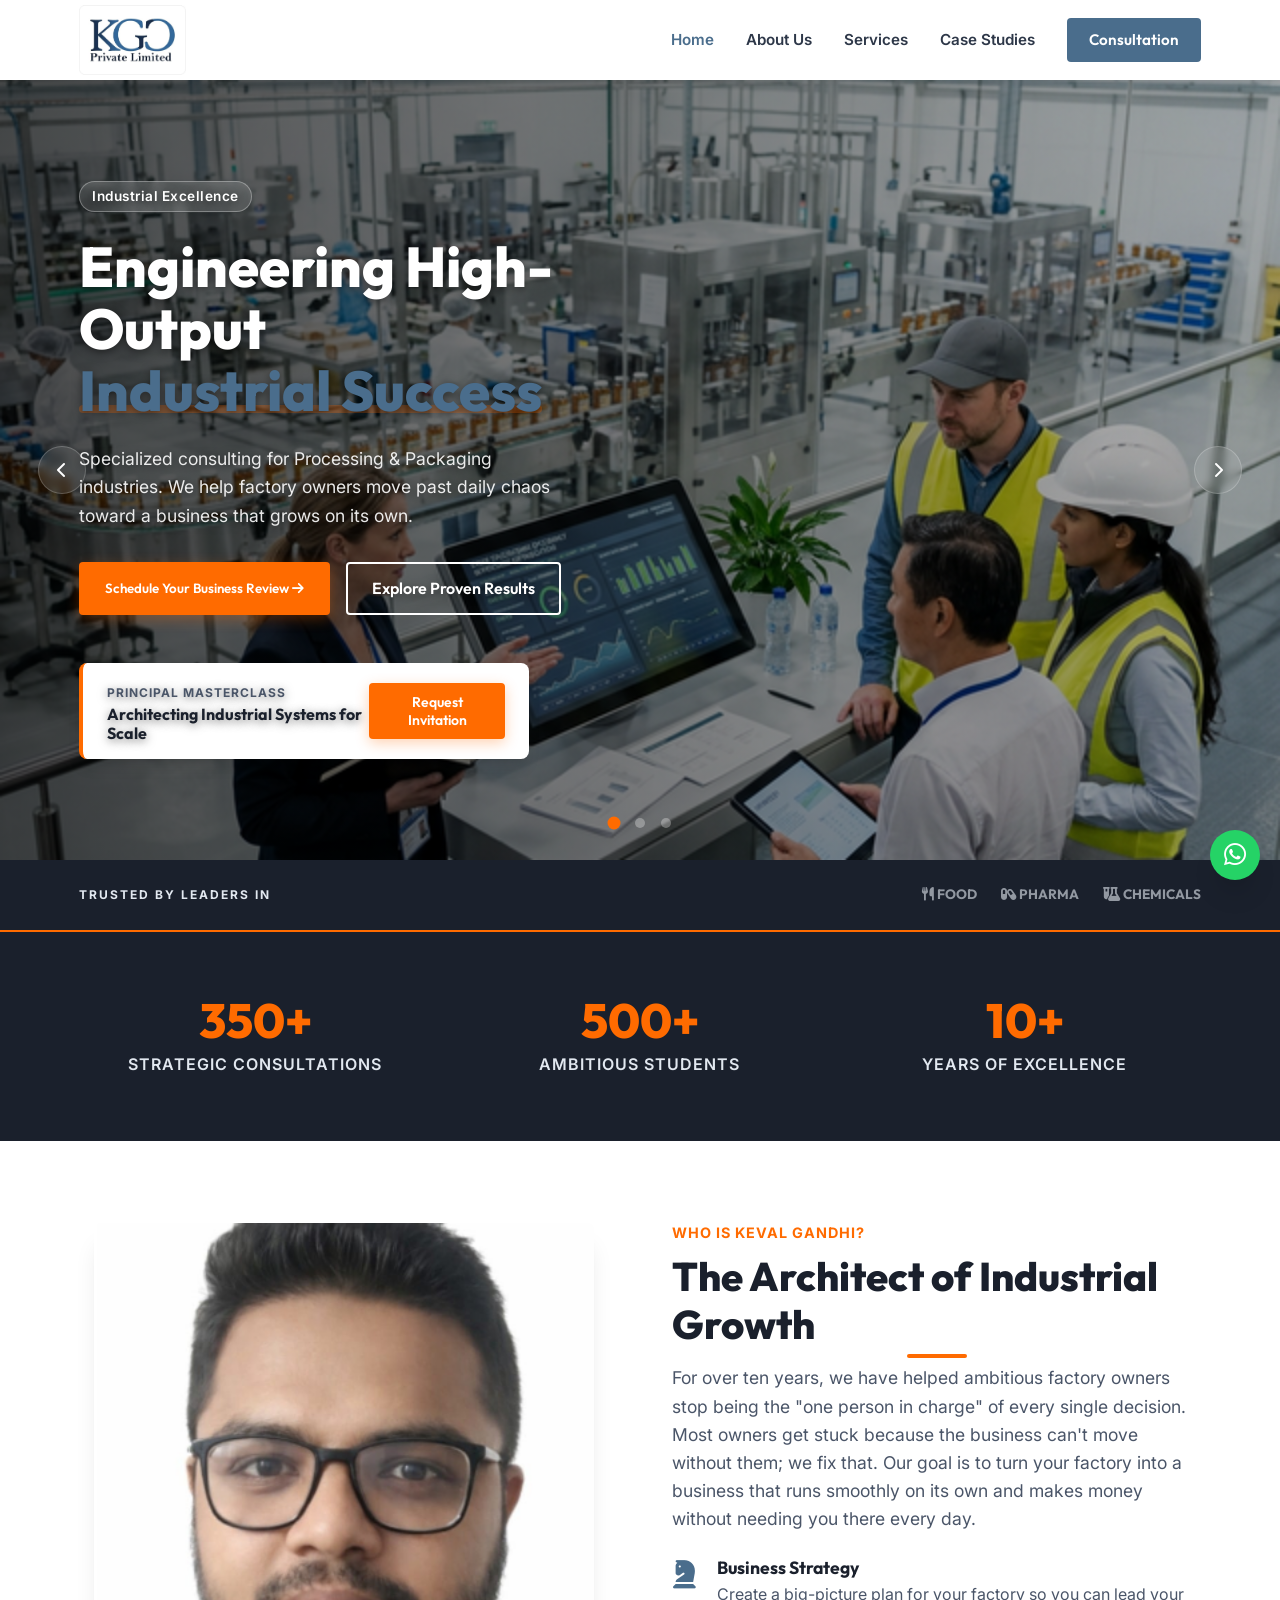
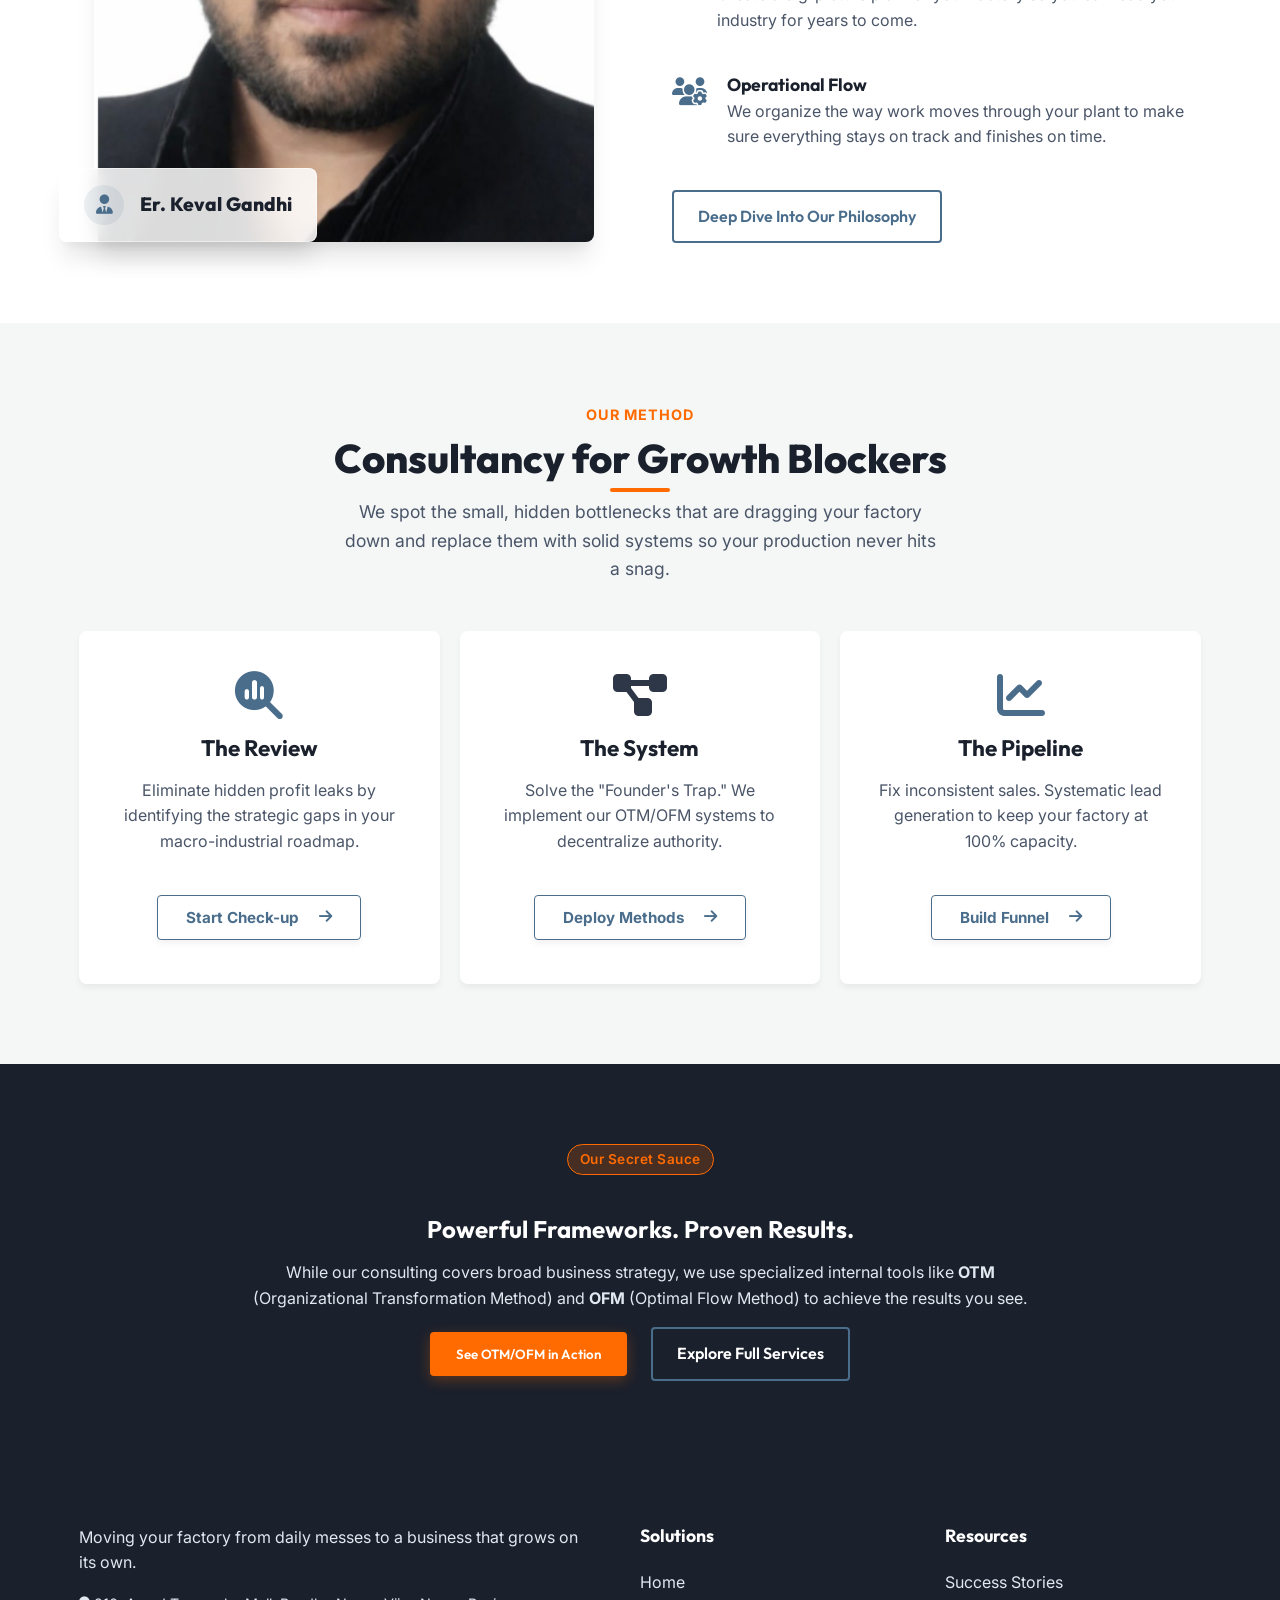
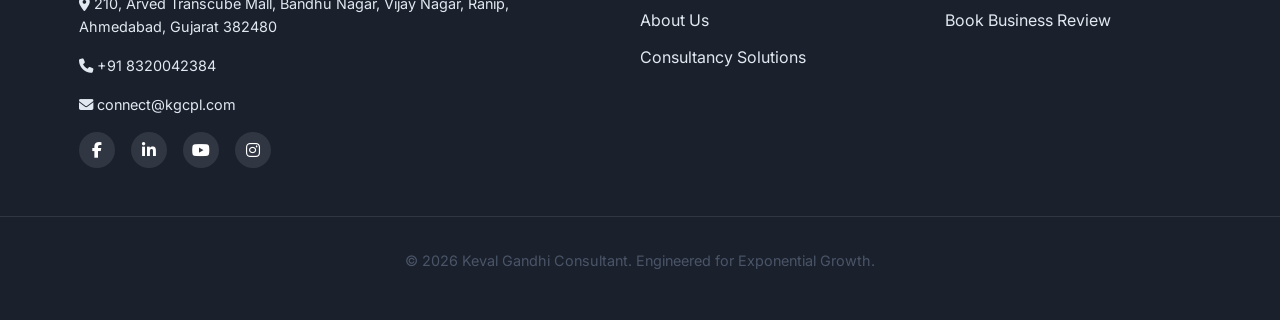
==== commit 9dd93013: "Update services grid with images, remove academy sections, enhance mobile responsiveness" ====
--- a/index.html
+++ b/index.html
@@ -159,7 +159,7 @@
                     and replace them with solid systems so your production never hits a snag.</p>
             </div>
 
-            <div class="grid-4" style="gap: 20px;">
+            <div class="grid-3" style="gap: 20px;">
                 <div class="service-card text-center hover-lift">
                     <i class="fa-solid fa-magnifying-glass-chart fa-3x text-primary mb-3"></i>
                     <h3>The Review</h3>
@@ -184,14 +184,7 @@
                     <button class="link-arrow cta-trigger">Build Funnel <i class="fa-solid fa-arrow-right"></i></button>
                 </div>
 
-                <div class="service-card text-center hover-lift">
-                    <i class="fa-solid fa-user-tie fa-3x text-accent mb-3"></i>
-                    <h3>The Academy</h3>
-                    <p>Solve the management crisis. Training your team to lead operations without owner intervention.
-                    </p>
-                    <button class="link-arrow cta-trigger">Enter Academy <i
-                            class="fa-solid fa-arrow-right"></i></button>
-                </div>
+
             </div>
         </div>
     </section>
--- a/styles.css
+++ b/styles.css
@@ -1805,4 +1805,81 @@
   .stats-grid {
     grid-template-columns: 1fr;
   }
-}+}
+
+/* --- Product Grid --- */
+.product-grid {
+    display: grid;
+    grid-template-columns: repeat(3, 1fr);
+    gap: 20px;
+}
+
+.product-card {
+    position: relative;
+    border-radius: 8px;
+    overflow: hidden;
+    box-shadow: var(--shadow-sm);
+    aspect-ratio: 1/1;
+    transition: transform var(--transition-normal), box-shadow var(--transition-normal);
+    cursor: pointer;
+    background: #fff;
+}
+
+.product-card:hover {
+    transform: translateY(-5px);
+    box-shadow: var(--shadow-lg);
+}
+
+.product-card img {
+    width: 100%;
+    height: 100%;
+    object-fit: contain;
+    transition: transform 0.8s ease;
+}
+
+.product-card:hover img {
+    transform: scale(1.08);
+}
+
+.product-card-overlay {
+    position: absolute;
+    bottom: 0;
+    left: 0;
+    width: 100%;
+    background: linear-gradient(to top, rgba(0,0,0,0.85) 0%, rgba(0,0,0,0.4) 60%, rgba(0,0,0,0) 100%);
+    padding: 30px 15px 15px;
+    color: white;
+    display: flex;
+    flex-direction: column;
+    justify-content: flex-end;
+    pointer-events: none;
+}
+
+.product-card-title {
+    font-family: var(--font-heading);
+    font-size: 1.05rem;
+    font-weight: 700;
+    margin-bottom: 0;
+    color: var(--color-white);
+    text-shadow: 0 2px 4px rgba(0,0,0,0.8);
+    line-height: 1.3;
+}
+
+@media (max-width: 768px) {
+    .product-grid {
+        grid-template-columns: 1fr;
+        gap: 20px;
+    }
+    .product-card-title {
+        font-size: 1.1rem;
+    }
+}
+@media (max-width: 480px) {
+    .product-grid {
+        grid-template-columns: 1fr;
+        gap: 15px;
+    }
+    .product-card-title {
+        font-size: 1rem;
+    }
+}
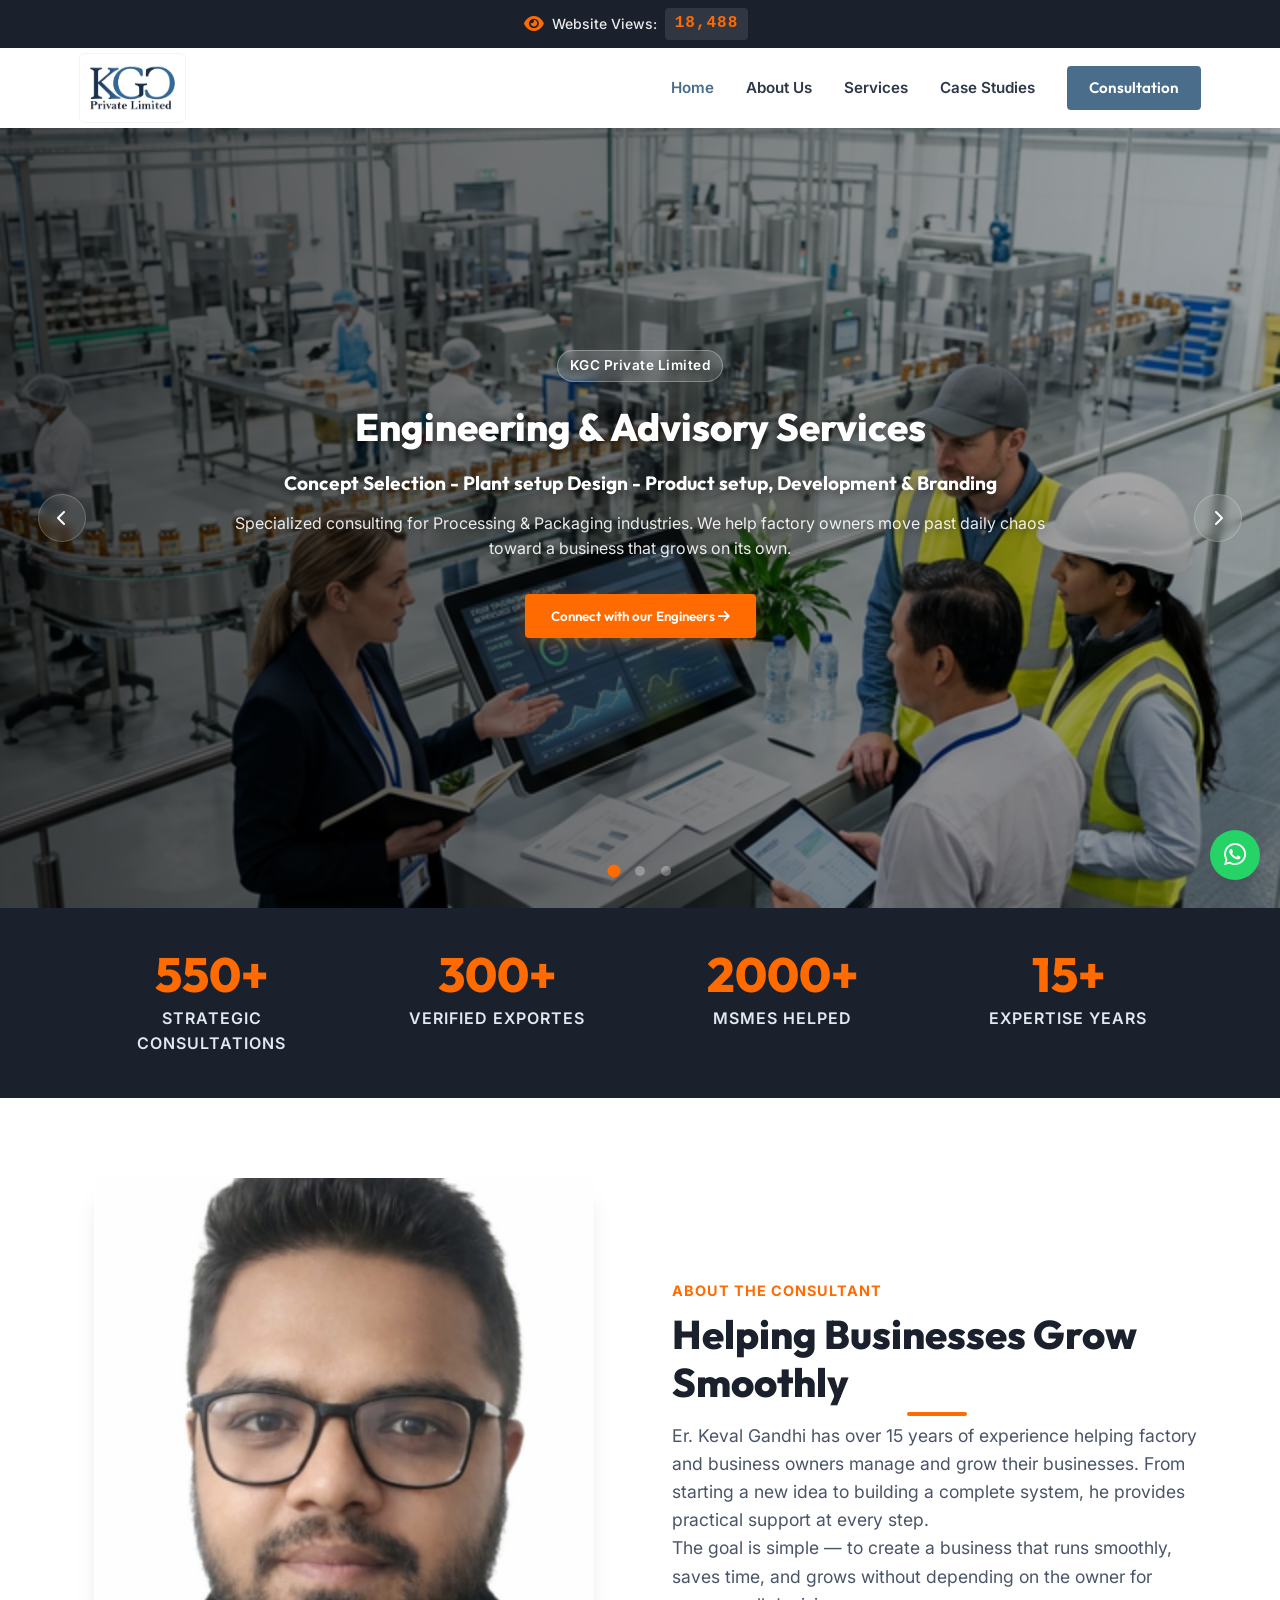
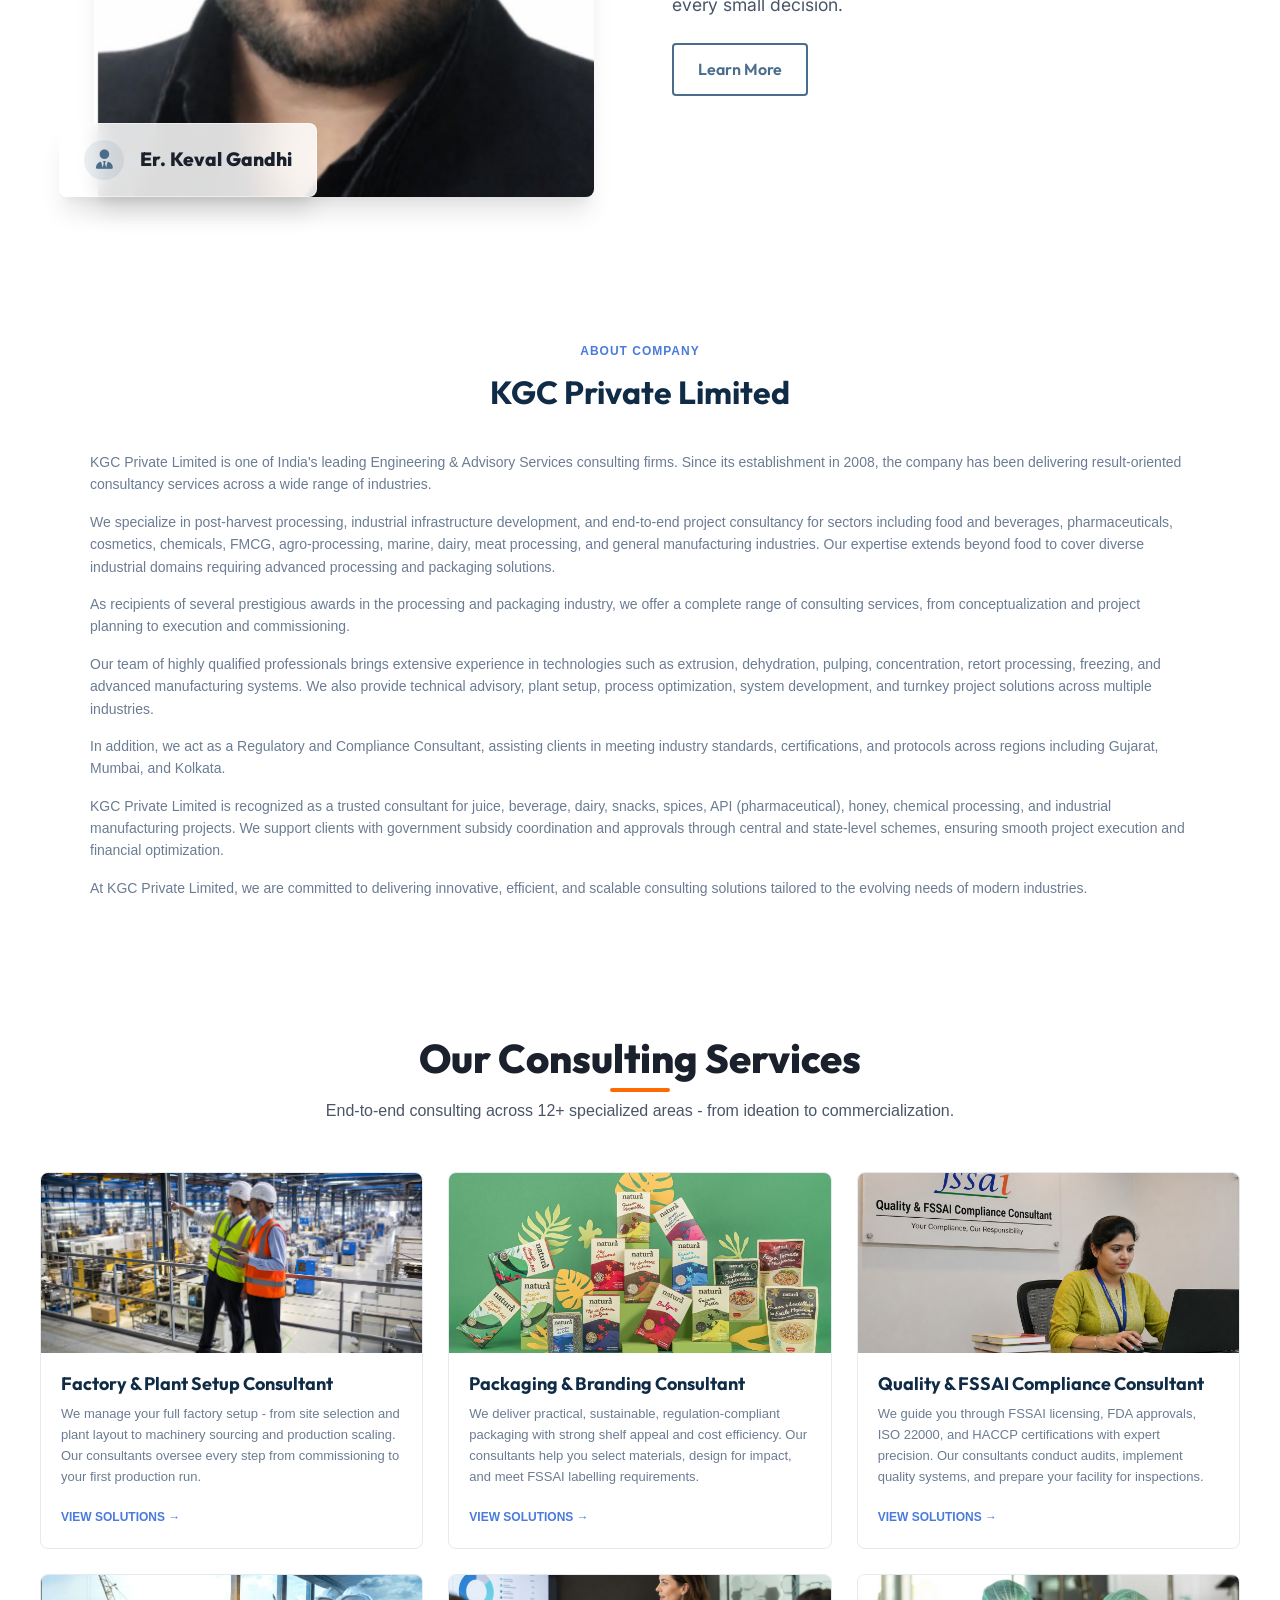
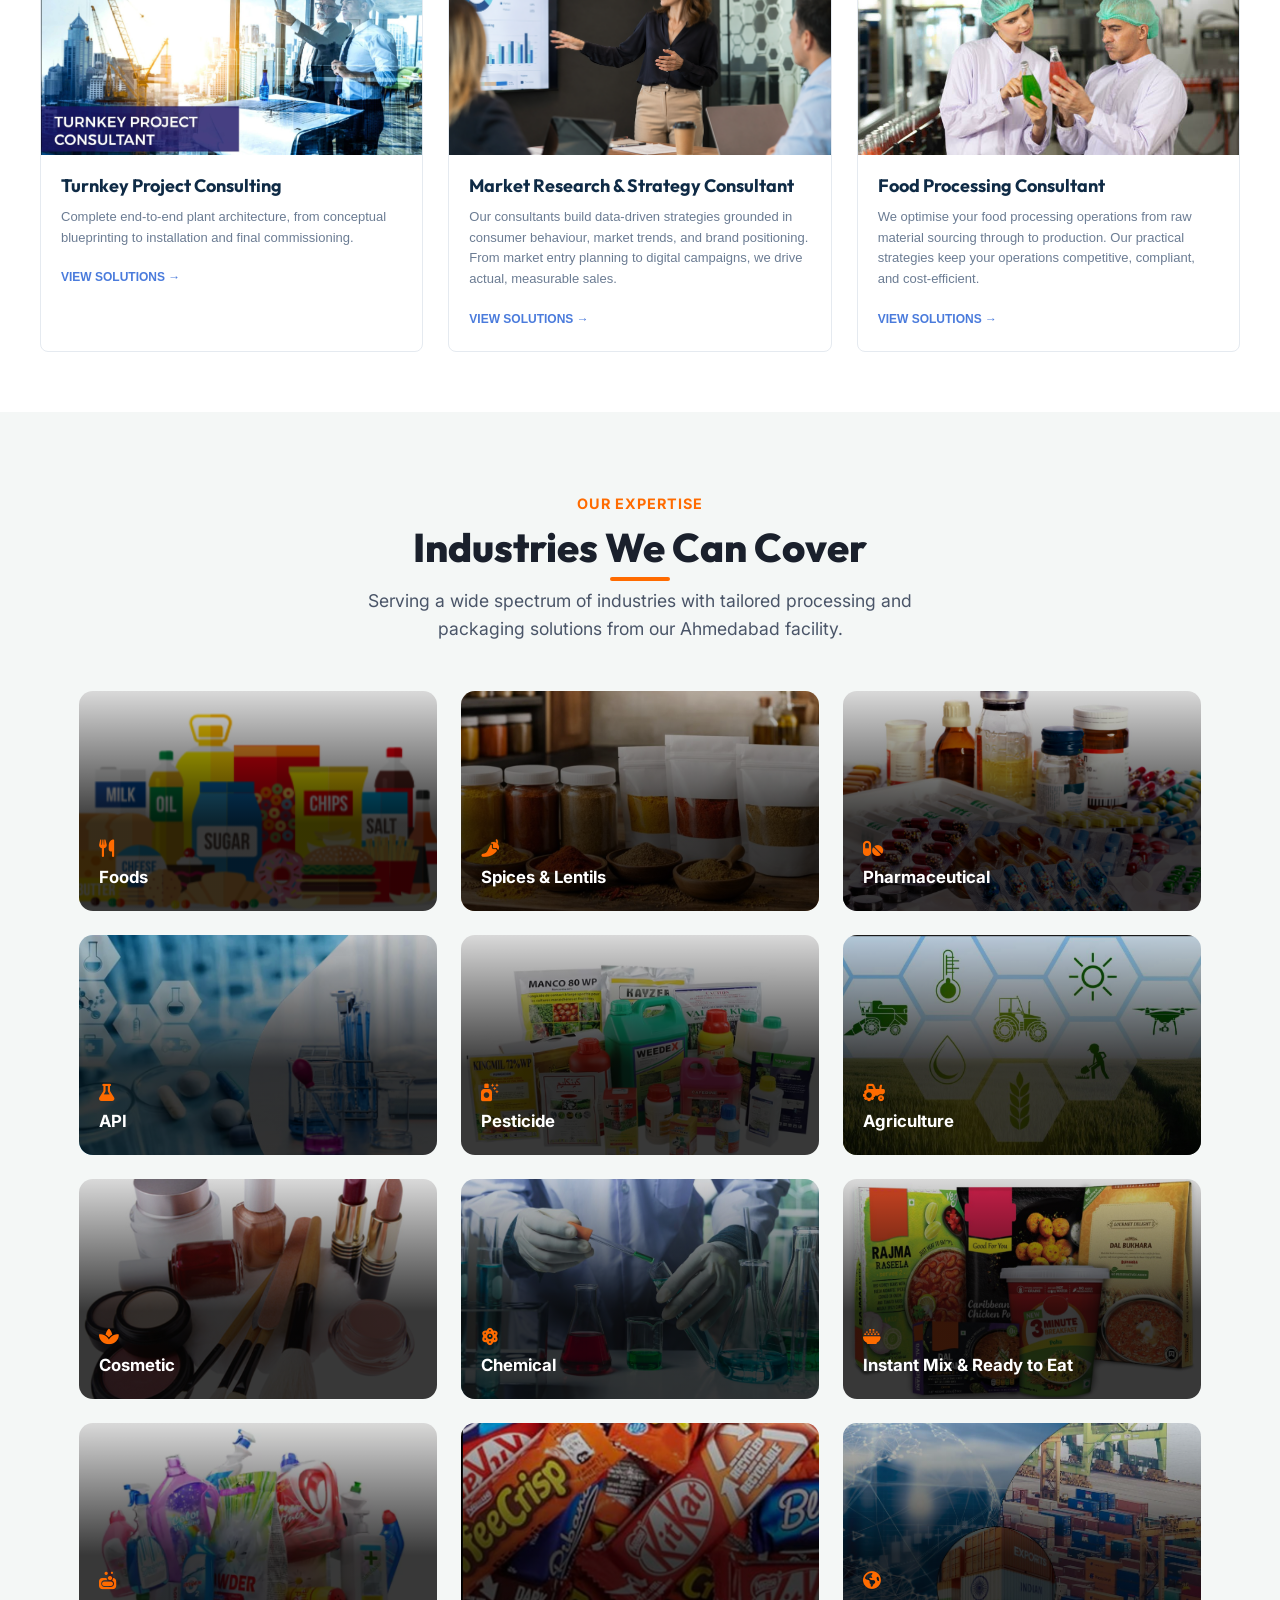
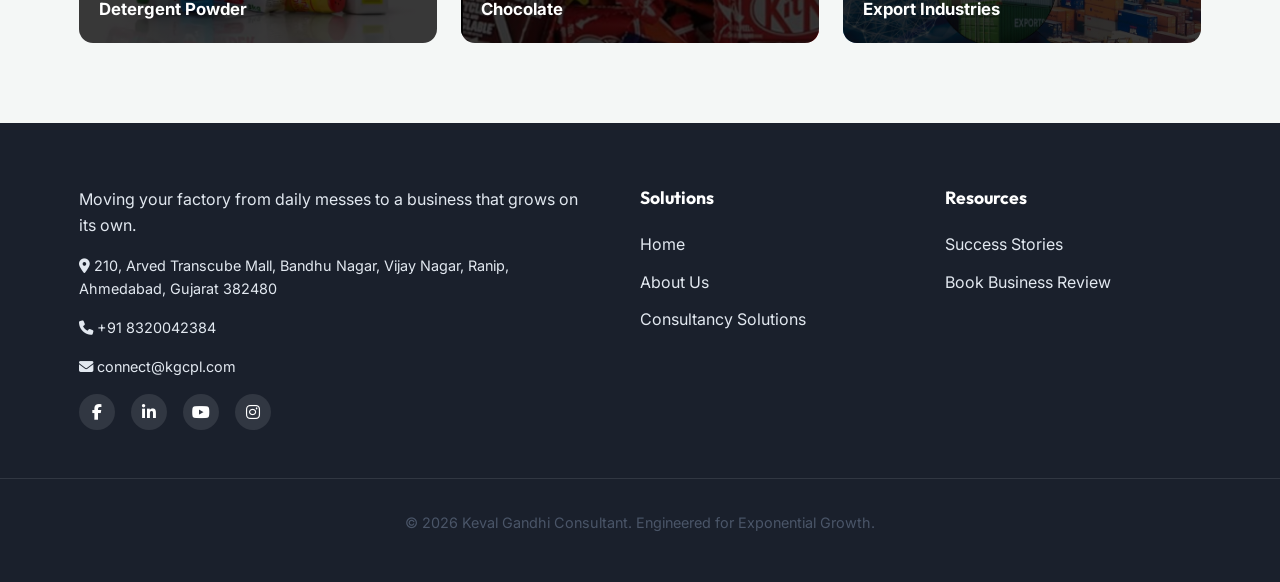
==== commit 67b7f649: "Aa" ====
--- a/index.html
+++ b/index.html
@@ -4,7 +4,7 @@
 <head>
     <meta charset="UTF-8">
     <meta name="viewport" content="width=device-width, initial-scale=1.0">
-    <title>Keval Gandhi Consultant | Industrial Growth & OTM/OFM Strategy</title>
+    <title>Keval Gandhi Consultant- Engineering & Advisory Services</title>
     <meta name="description"
         content="Proprietary industrial growth frameworks (OTM/OFM) for factory owners. Eliminate operational chaos and scale your industrial processing and packaging business with Principal Consultant Keval Gandhi.">
     <meta name="keywords"
@@ -20,6 +20,72 @@
 
 <body>
 
+    <!-- Top Visitor Banner -->
+    <div class="top-banner" id="visitor-banner">
+        <div class="banner-content container">
+            <div class="banner-text">
+                <i class="fa-solid fa-eye mr-2" style="color: var(--color-accent); font-size: 1.1rem;"></i>
+                <span style="opacity: 0.9;">Website Views: </span>
+                <span id="visitor-count" class="countdown-timer" style="margin: 0 8px; font-size: 1rem;">-----</span>
+            </div>
+        </div>
+    </div>
+
+    <!-- Visitor Count Logic -->
+    <script>
+        document.addEventListener('DOMContentLoaded', function () {
+            // Base Date for our count accumulation logic
+            const baseDate = new Date('2026-03-01T00:00:00').getTime();
+            const now = new Date().getTime();
+
+            // Calculate total days passed
+            const daysPassed = Math.floor((now - baseDate) / (1000 * 60 * 60 * 24));
+
+            // Starting believable visitor base + incrementing 2 per day automatically
+            let baseCount = 18456;
+            let targetCount = baseCount + (Math.max(0, daysPassed) * 2);
+
+            // Small subtle randomness
+            const hourOffset = new Date().getHours() % 4;
+            targetCount += hourOffset;
+
+            const counterElement = document.getElementById('visitor-count');
+            let currentCount = 0; // Starting from 0 as requested
+
+            const formatNumber = (num) => new Intl.NumberFormat('en-IN').format(num);
+
+            function animate() {
+                // Phase 1: Intro (0 to 100) - Show steps of 5
+                if (currentCount < 100) {
+                    currentCount += 5;
+                    counterElement.innerText = formatNumber(currentCount);
+                    setTimeout(animate, 60);
+                }
+                // Phase 2: Rapid Acceleration (to near target)
+                else if (currentCount < targetCount - 60) {
+                    const jump = Math.ceil((targetCount - currentCount) / 12);
+                    currentCount += jump;
+                    counterElement.innerText = formatNumber(currentCount);
+                    setTimeout(animate, 25);
+                }
+                // Phase 3: Outro (Slow down at the end)
+                else if (currentCount < targetCount) {
+                    currentCount += 1;
+                    counterElement.innerText = formatNumber(currentCount);
+
+                    const remaining = targetCount - currentCount;
+                    // Progressive delay for that "slow down" feel
+                    const delay = 180 - (remaining * 2);
+                    setTimeout(animate, Math.max(100, delay));
+                }
+                else {
+                    counterElement.innerText = formatNumber(targetCount);
+                }
+            }
+
+            animate();
+        });
+    </script>
     <div id="header-root"></div>
 
     <!-- Hero Section: Consultant-First Rebrand -->
@@ -45,37 +111,18 @@
 
         <div class="container hero-container">
             <div class="hero-content">
-                <div class="badge">Industrial Excellence</div>
-                <h1 class="hero-title">Engineering High-Output <span class="highlight">Industrial Success</span></h1>
-                <p class="hero-subtitle">Specialized consulting for Processing & Packaging industries. We help factory
+                <div class="badge">KGC Private Limited</div>
+                <h2 class="hero-title">Engineering & Advisory Services</h2>
+                <h3 class="hero-subtitle-small d-block mb-3 text-white fw-medium">Concept Selection - Plant setup Design
+                    - Product setup, Development & Branding</h3>
+                <p class="hero-subtitle">Specialized consulting for Processing & Packaging industries. We help
+                    factory
                     owners move past daily chaos toward a business that grows on its own.</p>
                 <div class="hero-actions">
-                    <button class="btn btn-primary cta-trigger">Schedule Your Business Review <i
+                    <button class="btn btn-primary cta-trigger">Connect with our Engineers <i
                             class="fa-solid fa-arrow-right"></i></button>
-                    <a href="case-studies.html" class="btn btn-outline">Explore Proven Results</a>
-                </div>
-
-                <div class="hero-event-card">
-                    <div class="event-info">
-                        <span class="event-label">Principal Masterclass</span>
-                        <h4>Architecting Industrial Systems for Scale</h4>
-                    </div>
-                    <button class="btn btn-sm btn-primary cta-trigger">Request Invitation</button>
-                </div>
-            </div>
-        </div>
-    </section>
-
-    <!-- Trust Strip -->
-    <section class="trust-strip">
-        <div class="container flex-between align-center">
-            <span class="trust-label text-light-dim">TRUSTED BY LEADERS IN</span>
-            <div class="logo-strip">
-                <span><i class="fa-solid fa-utensils mr-1"></i> FOOD</span>
-                <span><i class="fa-solid fa-capsules mr-1"></i> PHARMA</span>
-                <span><i class="fa-solid fa-flask-vial mr-1"></i> CHEMICALS</span>
-                <!-- <span><i class="fa-solid fa-car mr-1"></i> AUTOMOTIVE</span> -->
-                <!-- <span><i class="fa-solid fa-scissors mr-1"></i> TEXTILES</span> -->
+                </div>
+
             </div>
         </div>
     </section>
@@ -85,16 +132,20 @@
         <div class="container">
             <div class="stats-grid">
                 <div class="stat-item">
-                    <span class="stat-number">350+</span>
+                    <span class="stat-number">550+</span>
                     <span class="stat-label">Strategic Consultations</span>
                 </div>
                 <div class="stat-item">
-                    <span class="stat-number">500+</span>
-                    <span class="stat-label">Ambitious Students</span>
+                    <span class="stat-number">300+</span>
+                    <span class="stat-label">Verified Exportes</span>
                 </div>
                 <div class="stat-item">
-                    <span class="stat-number">10+</span>
-                    <span class="stat-label">Years of Excellence</span>
+                    <span class="stat-number">2000+</span>
+                    <span class="stat-label">MSMEs Helped</span>
+                </div>
+                <div class="stat-item">
+                    <span class="stat-number">15+</span>
+                    <span class="stat-label">Expertise Years</span>
                 </div>
             </div>
         </div>
@@ -105,105 +156,360 @@
         <div class="container">
             <div class="split-layout align-center">
                 <div class="image-column">
-                    <!-- Professional consulting imagery to differentiate the biography section -->
                     <div class="glass-card stat-card stat-1">
                         <div class="stat-icon"><i class="fa-solid fa-user-tie"></i></div>
                         <div class="stat-text">
                             <span class="stat-value" style="font-size: 1.2rem;">Er. Keval Gandhi</span>
                         </div>
                     </div>
-                    <img src="assets/keval-gandhi.png" alt="Er. Keval Gandhi - Principal Consultant"
-                        class="rounded-img shadow-lg" width="500" height="500">
-
-                </div>
+                    <img src="assets/keval-gandhi.png" alt="Er. Keval Gandhi - Consultant" class="rounded-img shadow-lg"
+                        width="500" height="500">
+                </div>
+
                 <div class="content-column">
-                    <span class="section-tag">WHO IS KEVAL GANDHI?</span>
-                    <h2 class="section-title">The Architect of Industrial Growth</h2>
-                    <p class="section-description">For over ten years, we have helped ambitious factory owners stop
-                        being the "one person in charge" of every single decision. Most owners get stuck because the
-                        business can't move without them; we fix that. Our goal is to turn your factory into a business
-                        that runs smoothly on its own and makes money without needing you there every day.</p>
-
-                    <div class="expertise-grid mt-4">
-                        <div class="expertise-item">
-                            <i class="fa-solid fa-chess-knight text-primary"></i>
-                            <div>
-                                <h4>Business Strategy</h4>
-                                <p>Create a big-picture plan for your factory so you can lead your industry for years to
-                                    come.</p>
-                            </div>
-                        </div>
-                        <div class="expertise-item">
-                            <i class="fa-solid fa-users-gear text-primary"></i>
-                            <div>
-                                <h4>Operational Flow</h4>
-                                <p>We organize the way work moves through your plant to make sure everything stays on
-                                    track and finishes on time.</p>
-                            </div>
-                        </div>
-                    </div>
-
-                    <a href="about.html" class="btn btn-outline mt-4">Deep Dive Into Our Philosophy</a>
+                    <span class="section-tag">ABOUT THE CONSULTANT</span>
+                    <h2 class="section-title">Helping Businesses Grow Smoothly</h2>
+
+                    <p class="section-description">
+                        Er. Keval Gandhi has over 15 years of experience helping factory and business owners
+                        manage and grow their businesses. From starting a new idea to building a complete system,
+                        he provides practical support at every step.
+                    </p>
+
+                    <p class="section-description">
+                        The goal is simple — to create a business that runs smoothly, saves time, and grows
+                        without depending on the owner for every small decision.
+                    </p>
+                    <a href="about.html" class="btn btn-outline mt-4">
+                        Learn More
+                    </a>
                 </div>
             </div>
         </div>
     </section>
 
-    <!-- Core Consulting Pillars -->
+    <!-- About Company Section -->
+    <section class="kgc-division-section bg-light" style="font-family: Arial, sans-serif;">
+        <div class="kgc-container">
+            <div class="kgc-header text-center">
+                <span class="kgc-subtitle">ABOUT COMPANY</span>
+                <h2 class="kgc-title">KGC Private Limited</h2>
+            </div>
+
+            <div class="about-company-content" style="max-width: 1100px; margin: 0 auto;">
+                <p class="kgc-description"
+                    style="max-width: 100%; text-align: left; margin-bottom: 15px; font-size: 14px;">
+                    KGC Private Limited is one of India's leading Engineering & Advisory Services consulting firms.
+                    Since its establishment in 2008, the company has been delivering result-oriented consultancy
+                    services across a wide range of industries.
+                </p>
+                <p class="kgc-description"
+                    style="max-width: 100%; text-align: left; margin-bottom: 15px; font-size: 14px;">
+                    We specialize in post-harvest processing, industrial infrastructure development, and end-to-end
+                    project consultancy for sectors including food and beverages, pharmaceuticals, cosmetics,
+                    chemicals, FMCG, agro-processing, marine, dairy, meat processing, and general manufacturing
+                    industries. Our expertise extends beyond food to cover diverse industrial domains requiring
+                    advanced processing and packaging solutions.
+                </p>
+                <p class="kgc-description"
+                    style="max-width: 100%; text-align: left; margin-bottom: 15px; font-size: 14px;">
+                    As recipients of several prestigious awards in the processing and packaging industry, we offer
+                    a complete range of consulting services, from conceptualization and project planning to
+                    execution and commissioning.
+                </p>
+                <p class="kgc-description"
+                    style="max-width: 100%; text-align: left; margin-bottom: 15px; font-size: 14px;">
+                    Our team of highly qualified professionals brings extensive experience in technologies such as
+                    extrusion, dehydration, pulping, concentration, retort processing, freezing, and advanced
+                    manufacturing systems. We also provide technical advisory, plant setup, process optimization,
+                    system development, and turnkey project solutions across multiple industries.
+                </p>
+                <p class="kgc-description"
+                    style="max-width: 100%; text-align: left; margin-bottom: 15px; font-size: 14px;">
+                    In addition, we act as a Regulatory and Compliance Consultant, assisting clients in meeting
+                    industry standards, certifications, and protocols across regions including Gujarat, Mumbai, and
+                    Kolkata.
+                </p>
+                <p class="kgc-description"
+                    style="max-width: 100%; text-align: left; margin-bottom: 15px; font-size: 14px;">
+                    KGC Private Limited is recognized as a trusted consultant for juice, beverage, dairy, snacks,
+                    spices, API (pharmaceutical), honey, chemical processing, and industrial manufacturing
+                    projects. We support clients with government subsidy coordination and approvals through central
+                    and state-level schemes, ensuring smooth project execution and financial optimization.
+                </p>
+                <p class="kgc-description"
+                    style="max-width: 100%; text-align: left; margin-bottom: 15px; font-size: 14px;">
+                    At KGC Private Limited, we are committed to delivering innovative, efficient, and scalable
+                    consulting solutions tailored to the evolving needs of modern industries.
+                </p>
+            </div>
+        </div>
+    </section>
+    <!-- Our Food Consulting Services Section -->
+    <section class="kgc-division-section">
+        <div class="kgc-container">
+            <div class="section-header text-center">
+                <h2 class="section-title">Our Consulting Services</h2>
+                <p class="description">
+                    End-to-end consulting across 12+ specialized areas - from ideation to commercialization.
+                </p>
+            </div>
+            <div class="kgc-grid">
+
+                <!-- Card 1 -->
+                <div class="kgc-card">
+                    <img src="assets/factory_setup.png" alt="">
+                    <div class="kgc-card-content">
+                        <h3>Factory & Plant Setup Consultant</h3>
+                        <p>We manage your full factory setup - from site selection and plant layout to machinery
+                            sourcing and production scaling. Our consultants oversee every step from commissioning to
+                            your first production run.</p>
+                        <a href="#">VIEW SOLUTIONS →</a>
+                    </div>
+                </div>
+
+                <!-- Card 2 -->
+                <div class="kgc-card">
+                    <img src="assets/packaging_consultant.jpg" alt="">
+                    <div class="kgc-card-content">
+                        <h3>Packaging & Branding Consultant</h3>
+                        <p>We deliver practical, sustainable, regulation-compliant packaging with strong shelf appeal
+                            and cost efficiency. Our consultants help you select materials, design for impact, and meet
+                            FSSAI labelling requirements.</p>
+                        <a href="#">VIEW SOLUTIONS →</a>
+                    </div>
+                </div>
+
+                <!-- Card 3 -->
+                <div class="kgc-card">
+                    <img src="assets/fssai_complince.png" alt="">
+                    <div class="kgc-card-content">
+                        <h3>Quality & FSSAI Compliance Consultant</h3>
+                        <p>We guide you through FSSAI licensing, FDA approvals, ISO 22000, and HACCP certifications with
+                            expert precision. Our consultants conduct audits, implement quality systems, and prepare
+                            your facility for inspections.</p>
+                        <a href="#">VIEW SOLUTIONS →</a>
+                    </div>
+                </div>
+
+                <!-- Card 4 -->
+                <div class="kgc-card">
+                    <img src="assets/turnkey_consultant.png" alt="">
+                    <div class="kgc-card-content">
+                        <h3>Turnkey Project Consulting</h3>
+                        <p>Complete end-to-end plant architecture, from conceptual blueprinting to installation and
+                            final commissioning.</p>
+                        <a href="#">VIEW SOLUTIONS →</a>
+                    </div>
+                </div>
+
+                <!-- Card 5 -->
+                <div class="kgc-card">
+                    <img src="assets/marketing.png" alt="">
+                    <div class="kgc-card-content">
+                        <h3>Market Research & Strategy Consultant</h3>
+                        <p>Our consultants build data-driven strategies grounded in consumer behaviour, market trends,
+                            and brand positioning. From market entry planning to digital campaigns, we drive actual,
+                            measurable sales.</p>
+                        <a href="#">VIEW SOLUTIONS →</a>
+                    </div>
+                </div>
+
+                <!-- Card 6 -->
+                <div class="kgc-card">
+                    <img src="assets/food_consultant.png" alt="">
+                    <div class="kgc-card-content">
+                        <h3>Food Processing Consultant</h3>
+                        <p>We optimise your food processing operations from raw material sourcing through to production.
+                            Our practical strategies keep your operations competitive, compliant, and cost-efficient.
+                        </p>
+                        <a href="#">VIEW SOLUTIONS →</a>
+                    </div>
+                </div>
+
+            </div>
+        </div>
+    </section>
+    <!-- Industries We Can Cover -->
     <section class="section bg-light">
         <div class="container">
             <div class="section-header text-center">
-                <span class="section-tag">OUR METHOD</span>
-                <h2 class="section-title">Consultancy for Growth Blockers</h2>
-                <p class="section-description">We spot the small, hidden bottlenecks that are dragging your factory down
-                    and replace them with solid systems so your production never hits a snag.</p>
-            </div>
-
-            <div class="grid-3" style="gap: 20px;">
-                <div class="service-card text-center hover-lift">
-                    <i class="fa-solid fa-magnifying-glass-chart fa-3x text-primary mb-3"></i>
-                    <h3>The Review</h3>
-                    <p>Eliminate hidden profit leaks by identifying the strategic gaps in your macro-industrial roadmap.
-                    </p>
-                    <button class="link-arrow cta-trigger">Start Check-up <i
-                            class="fa-solid fa-arrow-right"></i></button>
-                </div>
-
-                <div class="service-card text-center hover-lift">
-                    <i class="fa-solid fa-diagram-project fa-3x text-accent mb-3"></i>
-                    <h3>The System</h3>
-                    <p>Solve the "Founder's Trap." We implement our OTM/OFM systems to decentralize authority.</p>
-                    <button class="link-arrow cta-trigger">Deploy Methods <i
-                            class="fa-solid fa-arrow-right"></i></button>
-                </div>
-
-                <div class="service-card text-center hover-lift">
-                    <i class="fa-solid fa-chart-line fa-3x text-primary mb-3"></i>
-                    <h3>The Pipeline</h3>
-                    <p>Fix inconsistent sales. Systematic lead generation to keep your factory at 100% capacity.</p>
-                    <button class="link-arrow cta-trigger">Build Funnel <i class="fa-solid fa-arrow-right"></i></button>
-                </div>
-
-
-            </div>
-        </div>
-    </section>
-
-    <!-- Proprietary Frameworks Teaser -->
-    <section class="section bg-dark text-white">
-        <div class="container text-center">
-            <span class="badge"
-                style="background: rgba(255,107,0,0.2); border: 1px solid var(--color-accent); color: var(--color-accent);">Our
-                Secret Sauce</span>
-            <h2 class="mt-3 text-white">Powerful Frameworks. Proven Results.</h2>
-            <p class="text-light-dim mb-5" style="max-width: 800px; margin-inline: auto;">While our consulting covers
-                broad business strategy, we use specialized internal tools like <strong>OTM</strong> (Organizational
-                Transformation Method) and <strong>OFM</strong> (Optimal Flow Method) to achieve the results you see.
-            </p>
-
-            <div class="flex-center gap-3">
-                <button class="btn btn-primary cta-trigger">See OTM/OFM in Action</button>
-                <a href="services.html" class="btn btn-outline text-white border-white">Explore Full Services</a>
+                <span class="section-tag">Our Expertise</span>
+                <h2 class="section-title">Industries We Can Cover</h2>
+                <p class="section-description">Serving a wide spectrum of industries with tailored processing and
+                    packaging solutions from our Ahmedabad facility.</p>
+            </div>
+
+            <div class="grid-3 mt-5" style="gap: 1.5rem;">
+                <!-- 1 Foods -->
+                <div class="hover-lift"
+                    style="position:relative; border-radius:14px; overflow:hidden; height:220px; cursor:default;">
+                    <img src="assets/home_industry_food.png" alt="Foods Industry"
+                        style="width:100%; height:100%; object-fit:cover; display:block;">
+                    <div
+                        style="position:absolute; inset:0; background:linear-gradient(to top, rgba(0,0,0,0.78) 40%, rgba(0,0,0,0.15)); display:flex; align-items:flex-end; padding:1.25rem;">
+                        <div>
+                            <i class="fa-solid fa-utensils"
+                                style="color:var(--color-accent); font-size:1.1rem; margin-bottom:0.4rem; display:block;"></i>
+                            <span style="color:white; font-size:1.05rem; font-weight:700;">Foods</span>
+                        </div>
+                    </div>
+                </div>
+                <!-- 2 Spices & Lentils -->
+                <div class="hover-lift"
+                    style="position:relative; border-radius:14px; overflow:hidden; height:220px; cursor:default;">
+                    <img src="assets/home_industry_spices.png" alt="Spices & Lentils"
+                        style="width:100%; height:100%; object-fit:cover; display:block;">
+                    <div
+                        style="position:absolute; inset:0; background:linear-gradient(to top, rgba(0,0,0,0.78) 40%, rgba(0,0,0,0.15)); display:flex; align-items:flex-end; padding:1.25rem;">
+                        <div>
+                            <i class="fa-solid fa-pepper-hot"
+                                style="color:var(--color-accent); font-size:1.1rem; margin-bottom:0.4rem; display:block;"></i>
+                            <span style="color:white; font-size:1.05rem; font-weight:700;">Spices & Lentils</span>
+                        </div>
+                    </div>
+                </div>
+                <!-- 3 Pharmaceutical -->
+                <div class="hover-lift"
+                    style="position:relative; border-radius:14px; overflow:hidden; height:220px; cursor:default;">
+                    <img src="assets/home_industry_pharma.png" alt="Pharmaceutical"
+                        style="width:100%; height:100%; object-fit:cover; display:block;">
+                    <div
+                        style="position:absolute; inset:0; background:linear-gradient(to top, rgba(0,0,0,0.78) 40%, rgba(0,0,0,0.15)); display:flex; align-items:flex-end; padding:1.25rem;">
+                        <div>
+                            <i class="fa-solid fa-pills"
+                                style="color:var(--color-accent); font-size:1.1rem; margin-bottom:0.4rem; display:block;"></i>
+                            <span style="color:white; font-size:1.05rem; font-weight:700;">Pharmaceutical</span>
+                        </div>
+                    </div>
+                </div>
+                <!-- 4 API -->
+                <div class="hover-lift"
+                    style="position:relative; border-radius:14px; overflow:hidden; height:220px; cursor:default;">
+                    <img src="assets/home_industry_api.png" alt="API Industry"
+                        style="width:100%; height:100%; object-fit:cover; display:block;">
+                    <div
+                        style="position:absolute; inset:0; background:linear-gradient(to top, rgba(0,0,0,0.78) 40%, rgba(0,0,0,0.15)); display:flex; align-items:flex-end; padding:1.25rem;">
+                        <div>
+                            <i class="fa-solid fa-flask"
+                                style="color:var(--color-accent); font-size:1.1rem; margin-bottom:0.4rem; display:block;"></i>
+                            <span style="color:white; font-size:1.05rem; font-weight:700;">API</span>
+                        </div>
+                    </div>
+                </div>
+                <!-- 5 Pesticide -->
+                <div class="hover-lift"
+                    style="position:relative; border-radius:14px; overflow:hidden; height:220px; cursor:default;">
+                    <img src="assets/home_indsutry_pesticide.png" alt="Pesticide Industry"
+                        style="width:100%; height:100%; object-fit:cover; display:block;">
+                    <div
+                        style="position:absolute; inset:0; background:linear-gradient(to top, rgba(0,0,0,0.78) 40%, rgba(0,0,0,0.15)); display:flex; align-items:flex-end; padding:1.25rem;">
+                        <div>
+                            <i class="fa-solid fa-spray-can-sparkles"
+                                style="color:var(--color-accent); font-size:1.1rem; margin-bottom:0.4rem; display:block;"></i>
+                            <span style="color:white; font-size:1.05rem; font-weight:700;">Pesticide</span>
+                        </div>
+                    </div>
+                </div>
+                <!-- 6 Agriculture -->
+                <div class="hover-lift"
+                    style="position:relative; border-radius:14px; overflow:hidden; height:220px; cursor:default;">
+                    <img src="assets/home_indsutry_agro.png" alt="Agriculture"
+                        style="width:100%; height:100%; object-fit:cover; display:block;">
+                    <div
+                        style="position:absolute; inset:0; background:linear-gradient(to top, rgba(0,0,0,0.78) 40%, rgba(0,0,0,0.15)); display:flex; align-items:flex-end; padding:1.25rem;">
+                        <div>
+                            <i class="fa-solid fa-tractor"
+                                style="color:var(--color-accent); font-size:1.1rem; margin-bottom:0.4rem; display:block;"></i>
+                            <span style="color:white; font-size:1.05rem; font-weight:700;">Agriculture</span>
+                        </div>
+                    </div>
+                </div>
+                <!-- 7 Cosmetic -->
+                <div class="hover-lift"
+                    style="position:relative; border-radius:14px; overflow:hidden; height:220px; cursor:default;">
+                    <img src="assets/home_industryr_cosmatic.png" alt="Cosmetic Industry"
+                        style="width:100%; height:100%; object-fit:cover; display:block;">
+                    <div
+                        style="position:absolute; inset:0; background:linear-gradient(to top, rgba(0,0,0,0.78) 40%, rgba(0,0,0,0.15)); display:flex; align-items:flex-end; padding:1.25rem;">
+                        <div>
+                            <i class="fa-solid fa-spa"
+                                style="color:var(--color-accent); font-size:1.1rem; margin-bottom:0.4rem; display:block;"></i>
+                            <span style="color:white; font-size:1.05rem; font-weight:700;">Cosmetic</span>
+                        </div>
+                    </div>
+                </div>
+                <!-- 8 Chemical -->
+                <div class="hover-lift"
+                    style="position:relative; border-radius:14px; overflow:hidden; height:220px; cursor:default;">
+                    <img src="assets/home_chemical.png" alt="Chemical Industry"
+                        style="width:100%; height:100%; object-fit:cover; display:block;">
+                    <div
+                        style="position:absolute; inset:0; background:linear-gradient(to top, rgba(0,0,0,0.78) 40%, rgba(0,0,0,0.15)); display:flex; align-items:flex-end; padding:1.25rem;">
+                        <div>
+                            <i class="fa-solid fa-atom"
+                                style="color:var(--color-accent); font-size:1.1rem; margin-bottom:0.4rem; display:block;"></i>
+                            <span style="color:white; font-size:1.05rem; font-weight:700;">Chemical</span>
+                        </div>
+                    </div>
+                </div>
+                <!-- 9 Instant Mix & Ready to Eat -->
+                <div class="hover-lift"
+                    style="position:relative; border-radius:14px; overflow:hidden; height:220px; cursor:default;">
+                    <img src="assets/home_industry_ready_to_Eat.png" alt="Instant Mix & Ready to Eat"
+                        style="width:100%; height:100%; object-fit:cover; display:block;">
+                    <div
+                        style="position:absolute; inset:0; background:linear-gradient(to top, rgba(0,0,0,0.78) 40%, rgba(0,0,0,0.15)); display:flex; align-items:flex-end; padding:1.25rem;">
+                        <div>
+                            <i class="fa-solid fa-bowl-rice"
+                                style="color:var(--color-accent); font-size:1.1rem; margin-bottom:0.4rem; display:block;"></i>
+                            <span style="color:white; font-size:1.05rem; font-weight:700;">Instant Mix & Ready to
+                                Eat</span>
+                        </div>
+                    </div>
+                </div>
+                <!-- 10 Detergent Powder -->
+                <div class="hover-lift"
+                    style="position:relative; border-radius:14px; overflow:hidden; height:220px; cursor:default;">
+                    <img src="assets/home_industry_detirgent.png" alt="Detergent Powder"
+                        style="width:100%; height:100%; object-fit:cover; display:block;">
+                    <div
+                        style="position:absolute; inset:0; background:linear-gradient(to top, rgba(0,0,0,0.78) 40%, rgba(0,0,0,0.15)); display:flex; align-items:flex-end; padding:1.25rem;">
+                        <div>
+                            <i class="fa-solid fa-soap"
+                                style="color:var(--color-accent); font-size:1.1rem; margin-bottom:0.4rem; display:block;"></i>
+                            <span style="color:white; font-size:1.05rem; font-weight:700;">Detergent Powder</span>
+                        </div>
+                    </div>
+                </div>
+                <!-- 11 Chocolate -->
+                <div class="hover-lift"
+                    style="position:relative; border-radius:14px; overflow:hidden; height:220px; cursor:default;">
+                    <img src="assets/home_industry_chocolate.png" alt="Chocolate Industry"
+                        style="width:100%; height:100%; object-fit:cover; display:block;">
+                    <div
+                        style="position:absolute; inset:0; background:linear-gradient(to top, rgba(0,0,0,0.78) 40%, rgba(0,0,0,0.15)); display:flex; align-items:flex-end; padding:1.25rem;">
+                        <div>
+                            <i class="fa-solid fa-candy-bar"
+                                style="color:var(--color-accent); font-size:1.1rem; margin-bottom:0.4rem; display:block;"></i>
+                            <span style="color:white; font-size:1.05rem; font-weight:700;">Chocolate</span>
+                        </div>
+                    </div>
+                </div>
+                <!-- 12 Export Industries -->
+                <div class="hover-lift"
+                    style="position:relative; border-radius:14px; overflow:hidden; height:220px; cursor:default;">
+                    <img src="assets/home_industry_export.png" alt="Export Industries"
+                        style="width:100%; height:100%; object-fit:cover; display:block;">
+                    <div
+                        style="position:absolute; inset:0; background:linear-gradient(to top, rgba(0,0,0,0.78) 40%, rgba(0,0,0,0.15)); display:flex; align-items:flex-end; padding:1.25rem;">
+                        <div>
+                            <i class="fa-solid fa-earth-americas"
+                                style="color:var(--color-accent); font-size:1.1rem; margin-bottom:0.4rem; display:block;"></i>
+                            <span style="color:white; font-size:1.05rem; font-weight:700;">Export Industries</span>
+                        </div>
+                    </div>
+                </div>
             </div>
         </div>
     </section>
--- a/styles.css
+++ b/styles.css
@@ -509,11 +509,12 @@
 
 .hero-container {
   display: grid;
-  grid-template-columns: 1fr 1fr;
+  grid-template-columns: 1fr;
   gap: 3rem;
   align-items: center;
   position: relative;
   z-index: 1;
+  justify-items: center;
 }
 
 .hero-content {
@@ -521,6 +522,10 @@
   z-index: 2;
   color: white;
   text-shadow: 0 2px 10px rgba(0, 0, 0, 0.5);
+  text-align: center;
+  max-width: 900px;
+  margin-inline: auto;
+  width: 100%;
 }
 
 .badge {
@@ -539,10 +544,19 @@
 
 .hero-title {
   color: white;
-  font-size: 3.5rem;
+  font-size: clamp(1.5rem, 5vw, 2.4rem);
   font-weight: 800;
   margin-bottom: 1.5rem;
   line-height: 1.1;
+}
+
+.hero-subtitle-small {
+  font-size: clamp(0.9rem, 3.5vw, 1.2rem);
+  text-align: center;
+  color: rgba(255, 255, 255, 0.96);
+  white-space: normal;
+  max-width: 850px;
+  margin-inline: auto;
 }
 
 .highlight {
@@ -565,9 +579,11 @@
 
 .hero-subtitle {
   color: rgba(255, 255, 255, 0.9);
-  font-size: 1.1rem;
+  font-size: 1rem;
   margin-bottom: 2rem;
-  max-width: 90%;
+  max-width: 850px;
+  margin-inline: auto;
+  text-align: center;
 }
 
 .hero .btn-outline {
@@ -584,6 +600,7 @@
   display: flex;
   gap: 1rem;
   margin-bottom: 3rem;
+  justify-content: center;
 }
 
 .hero-event-card {
@@ -748,6 +765,36 @@
   display: grid;
   grid-template-columns: 1fr 1fr;
   gap: 4rem;
+}
+
+/* --- Consultant Section Spacing Fix --- */
+.consultant-section .container {
+  width: 95%;
+  max-width: 1320px;
+}
+
+.consultant-section .split-layout {
+  gap: 2rem;
+}
+
+.consultant-section .section-description {
+  max-width: 100%;
+  margin: 0 0 1rem;
+}
+
+.consultant-section .section-title {
+  font-size: 1.7rem;
+}
+
+.about-company-content {
+  max-width: 1100px;
+  margin: 0 auto;
+}
+
+.about-company-content .section-description {
+  max-width: 100%;
+  margin: 0 0 1rem;
+  text-align: left;
 }
 
 .align-center {
@@ -822,6 +869,35 @@
 
 .link-arrow:hover i {
   transform: translateX(5px);
+}
+
+/* --- Food Consulting Services --- */
+.food-services-grid {
+  display: flex;
+  flex-wrap: wrap;
+  justify-content: center;
+  gap: 20px;
+  margin-top: 30px;
+}
+
+.food-services-grid .service-card {
+  flex: 1 1 calc(33.333% - 20px);
+  max-width: calc(33.333% - 20px);
+  min-width: 300px;
+}
+
+@media (max-width: 992px) {
+  .food-services-grid .service-card {
+    flex: 1 1 calc(50% - 20px);
+    max-width: calc(50% - 20px);
+  }
+}
+
+@media (max-width: 768px) {
+  .food-services-grid .service-card {
+    flex: 1 1 100%;
+    max-width: 100%;
+  }
 }
 
 /* --- Academy --- */
@@ -1762,19 +1838,19 @@
 /* --- Impact Statistics Section --- */
 .stats-section {
   background-color: var(--color-dark);
-  padding: 3rem 0;
+  padding: 2rem 0;
   color: var(--color-white);
 }
 
 .stats-grid {
   display: grid;
-  grid-template-columns: repeat(3, 1fr);
-  gap: 2rem;
+  grid-template-columns: repeat(4, 1fr);
+  gap: 1.25rem;
   text-align: center;
 }
 
 .stat-item {
-  padding: 1rem;
+  padding: 0.6rem;
 }
 
 .stat-number {
@@ -1809,77 +1885,179 @@
 
 /* --- Product Grid --- */
 .product-grid {
-    display: grid;
-    grid-template-columns: repeat(3, 1fr);
+  display: grid;
+  grid-template-columns: repeat(3, 1fr);
+  gap: 20px;
+}
+
+.product-card {
+  position: relative;
+  border-radius: 8px;
+  overflow: hidden;
+  box-shadow: var(--shadow-sm);
+  aspect-ratio: 1/1;
+  transition: transform var(--transition-normal), box-shadow var(--transition-normal);
+  cursor: pointer;
+  background: #fff;
+}
+
+.product-card:hover {
+  transform: translateY(-5px);
+  box-shadow: var(--shadow-lg);
+}
+
+.product-card img {
+  width: 100%;
+  height: 100%;
+  object-fit: contain;
+  transition: transform 0.8s ease;
+}
+
+.product-card:hover img {
+  transform: scale(1.08);
+}
+
+.product-card-overlay {
+  position: absolute;
+  bottom: 0;
+  left: 0;
+  width: 100%;
+  background: linear-gradient(to top, rgba(0, 0, 0, 0.85) 0%, rgba(0, 0, 0, 0.4) 60%, rgba(0, 0, 0, 0) 100%);
+  padding: 30px 15px 15px;
+  color: white;
+  display: flex;
+  flex-direction: column;
+  justify-content: flex-end;
+  pointer-events: none;
+}
+
+.product-card-title {
+  font-family: var(--font-heading);
+  font-size: 1.05rem;
+  font-weight: 700;
+  margin-bottom: 0;
+  color: var(--color-white);
+  text-shadow: 0 2px 4px rgba(0, 0, 0, 0.8);
+  line-height: 1.3;
+}
+
+@media (max-width: 768px) {
+  .product-grid {
+    grid-template-columns: 1fr;
     gap: 20px;
-}
-
-.product-card {
-    position: relative;
-    border-radius: 8px;
-    overflow: hidden;
-    box-shadow: var(--shadow-sm);
-    aspect-ratio: 1/1;
-    transition: transform var(--transition-normal), box-shadow var(--transition-normal);
-    cursor: pointer;
-    background: #fff;
-}
-
-.product-card:hover {
-    transform: translateY(-5px);
-    box-shadow: var(--shadow-lg);
-}
-
-.product-card img {
-    width: 100%;
-    height: 100%;
-    object-fit: contain;
-    transition: transform 0.8s ease;
-}
-
-.product-card:hover img {
-    transform: scale(1.08);
-}
-
-.product-card-overlay {
-    position: absolute;
-    bottom: 0;
-    left: 0;
-    width: 100%;
-    background: linear-gradient(to top, rgba(0,0,0,0.85) 0%, rgba(0,0,0,0.4) 60%, rgba(0,0,0,0) 100%);
-    padding: 30px 15px 15px;
-    color: white;
-    display: flex;
-    flex-direction: column;
-    justify-content: flex-end;
-    pointer-events: none;
-}
-
-.product-card-title {
-    font-family: var(--font-heading);
-    font-size: 1.05rem;
-    font-weight: 700;
-    margin-bottom: 0;
-    color: var(--color-white);
-    text-shadow: 0 2px 4px rgba(0,0,0,0.8);
-    line-height: 1.3;
-}
-
-@media (max-width: 768px) {
-    .product-grid {
-        grid-template-columns: 1fr;
-        gap: 20px;
-    }
-    .product-card-title {
-        font-size: 1.1rem;
-    }
-}
+  }
+
+  .product-card-title {
+    font-size: 1.1rem;
+  }
+}
+
 @media (max-width: 480px) {
-    .product-grid {
-        grid-template-columns: 1fr;
-        gap: 15px;
-    }
-    .product-card-title {
-        font-size: 1rem;
-    }
-}
+  .product-grid {
+    grid-template-columns: 1fr;
+    gap: 15px;
+  }
+
+  .product-card-title {
+    font-size: 1rem;
+  }
+}
+
+.kgc-division-section {
+  padding: 60px 20px;
+  background: #ffffff;
+  font-family: Arial, sans-serif;
+}
+
+.kgc-container {
+  max-width: 1200px;
+  margin: auto;
+}
+
+.kgc-header {
+  margin-bottom: 40px;
+}
+
+.kgc-subtitle {
+  color: #4a7bdc;
+  font-size: 12px;
+  letter-spacing: 1px;
+  font-weight: bold;
+}
+
+.kgc-title {
+  font-size: 32px;
+  margin: 10px 0;
+  color: #0f2b46;
+}
+
+.kgc-description {
+  max-width: 500px;
+  color: #6b7c93;
+  font-size: 14px;
+}
+
+.kgc-grid {
+  display: grid;
+  grid-template-columns: repeat(3, 1fr);
+  gap: 25px;
+}
+
+.kgc-card {
+  background: #fff;
+  border-radius: 8px;
+  overflow: hidden;
+  transition: 0.3s ease;
+  border: 1px solid #e5eaf0;
+}
+
+.kgc-card:hover {
+  transform: translateY(-5px);
+  box-shadow: 0 10px 25px rgba(0, 0, 0, 0.08);
+}
+
+.kgc-card img {
+  width: 100%;
+  height: 180px;
+  object-fit: cover;
+}
+
+.kgc-card-content {
+  padding: 20px;
+}
+
+.kgc-card-content h3 {
+  font-size: 18px;
+  margin-bottom: 10px;
+  color: #0f2b46;
+}
+
+.kgc-card-content p {
+  font-size: 13px;
+  color: #6b7c93;
+  margin-bottom: 15px;
+}
+
+.kgc-card-content a {
+  text-decoration: none;
+  font-size: 12px;
+  font-weight: bold;
+  color: #4a7bdc;
+}
+
+.kgc-card-content a:hover {
+  text-decoration: underline;
+}
+
+/* Responsive */
+@media (max-width: 992px) {
+  .kgc-grid {
+    grid-template-columns: repeat(2, 1fr);
+  }
+}
+
+@media (max-width: 600px) {
+  .kgc-grid {
+    grid-template-columns: 1fr;
+  }
+}
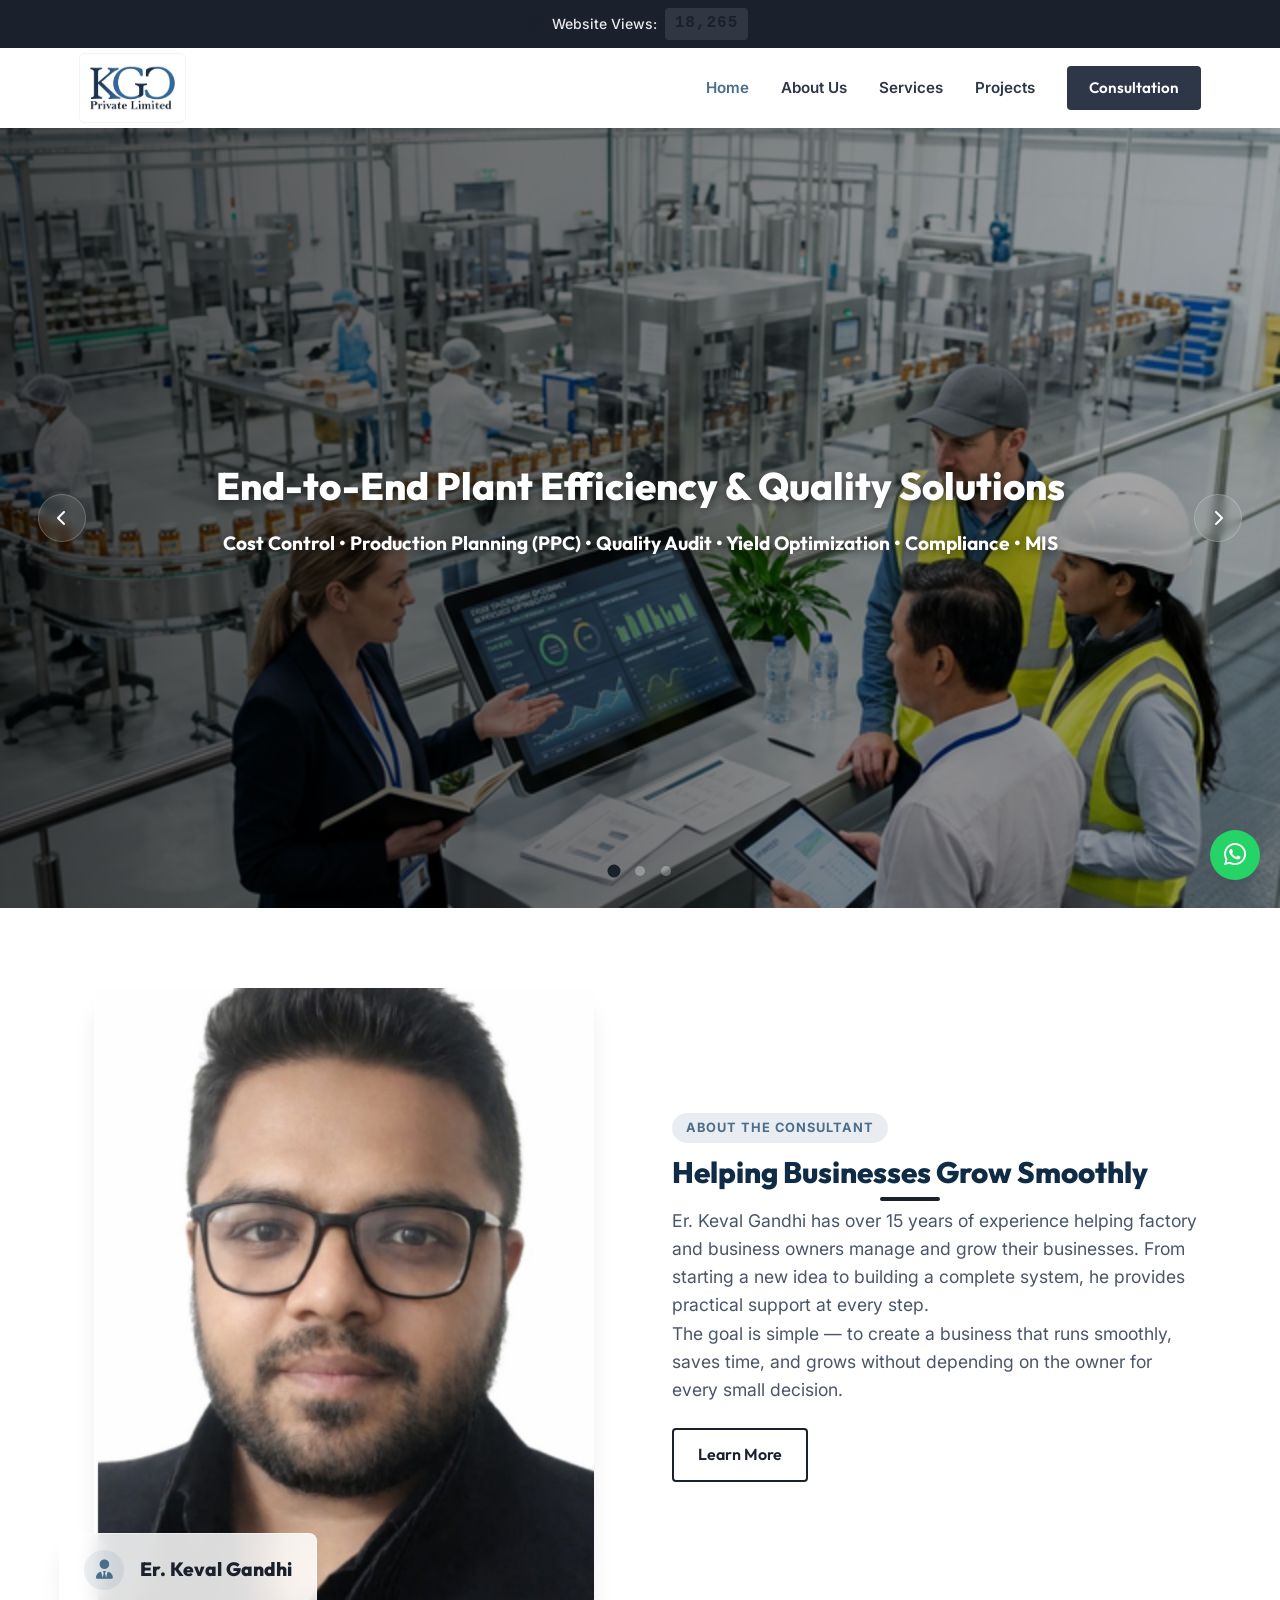
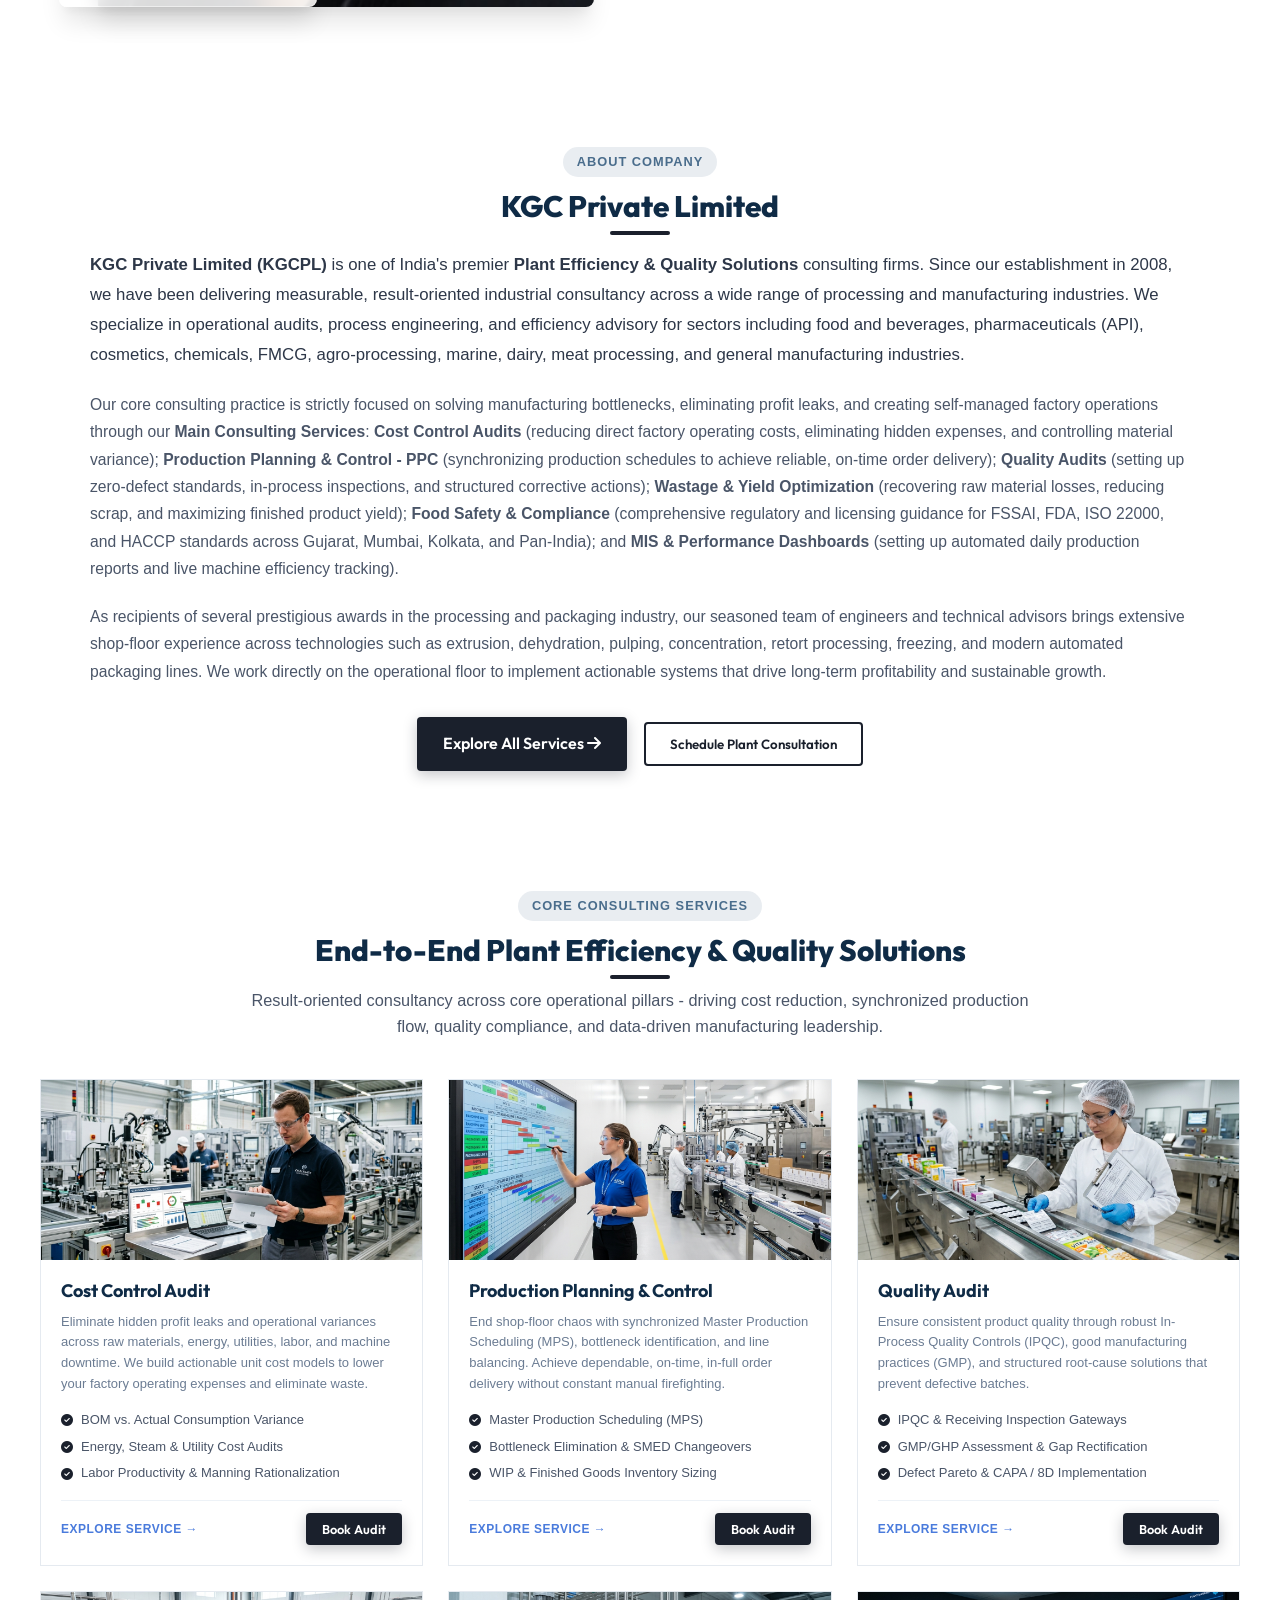
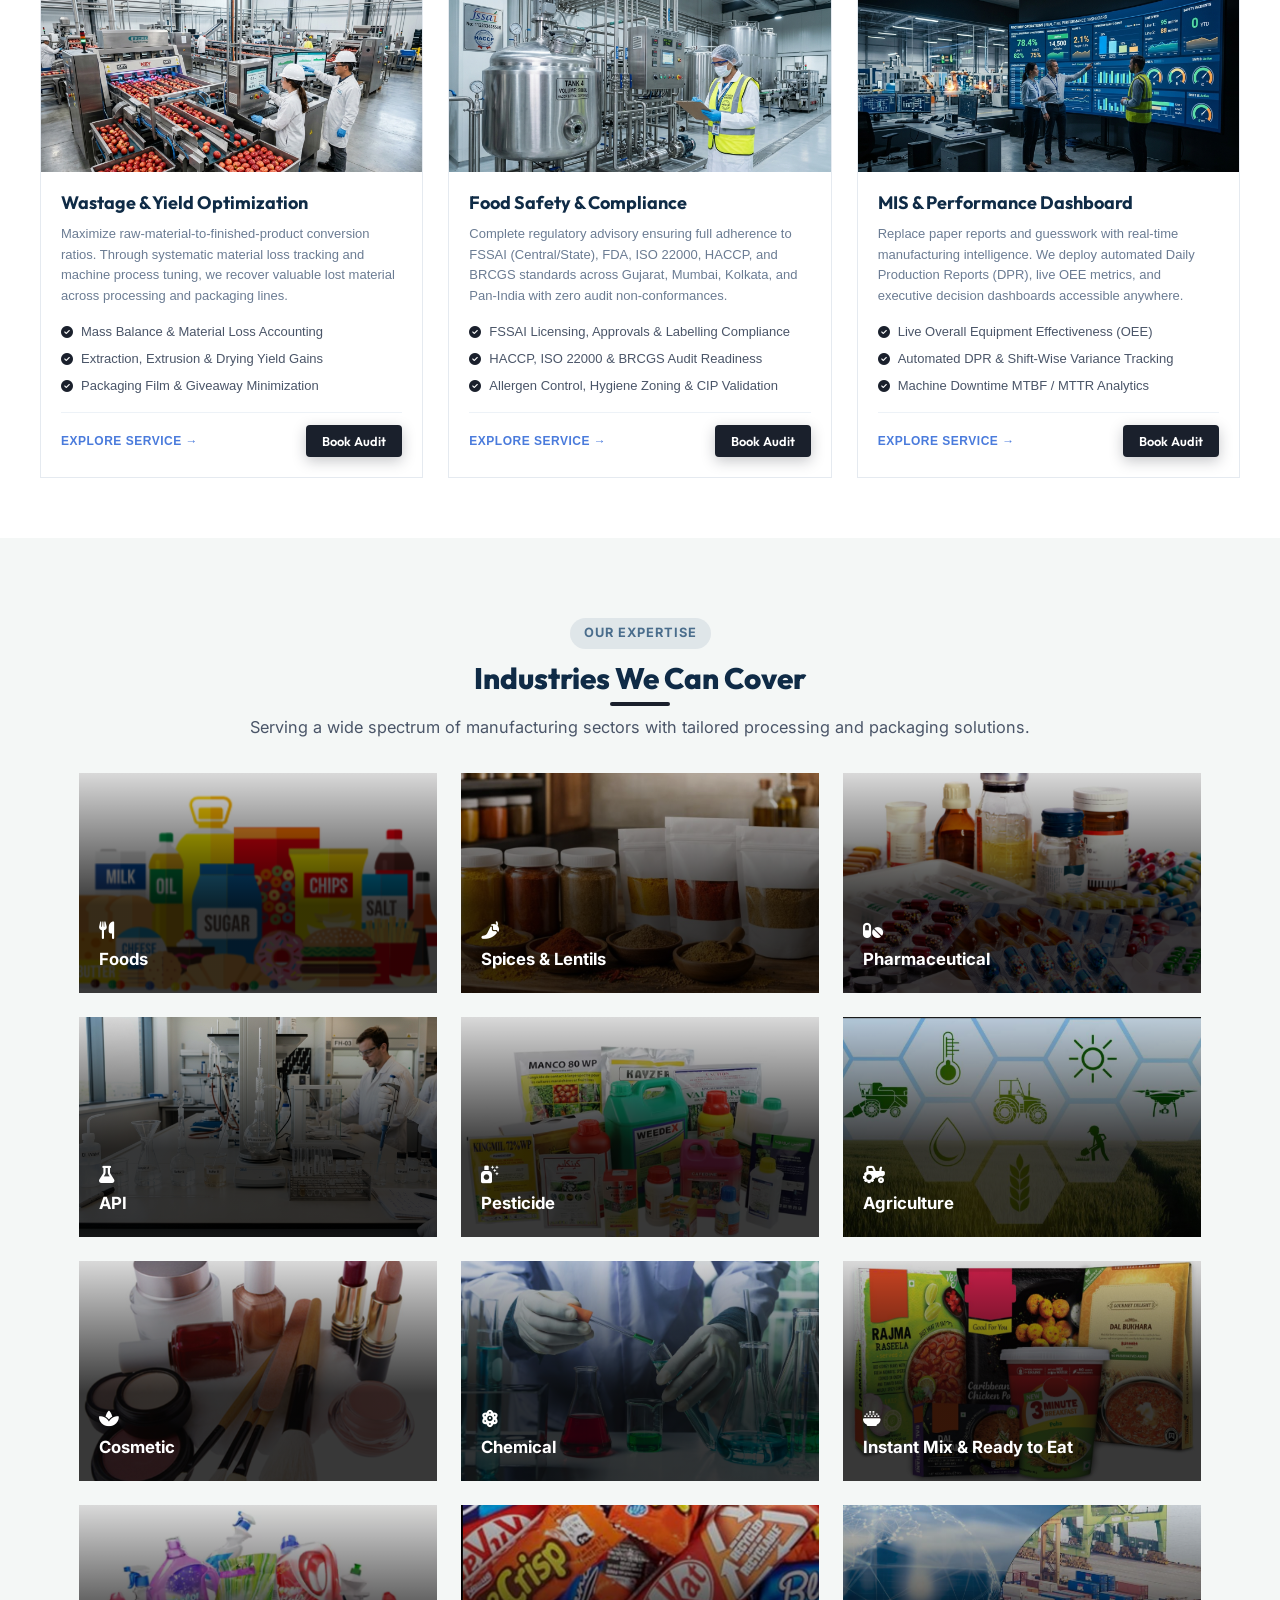
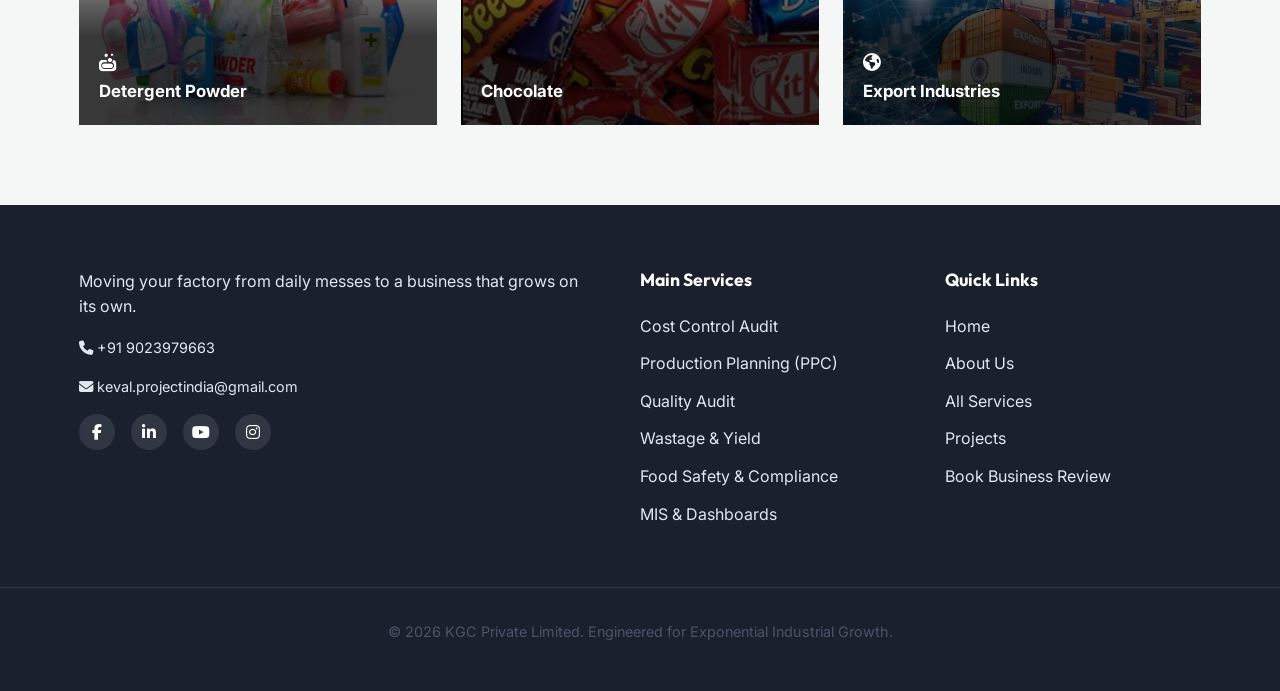
==== commit a2c962d7: "firs" ====
--- a/index.html
+++ b/index.html
@@ -4,7 +4,7 @@
 <head>
     <meta charset="UTF-8">
     <meta name="viewport" content="width=device-width, initial-scale=1.0">
-    <title>Keval Gandhi Consultant- Engineering & Advisory Services</title>
+    <title>Keval Gandhi Consultant - End-to-End Plant Efficiency & Quality Solutions</title>
     <meta name="description"
         content="Proprietary industrial growth frameworks (OTM/OFM) for factory owners. Eliminate operational chaos and scale your industrial processing and packaging business with Principal Consultant Keval Gandhi.">
     <meta name="keywords"
@@ -111,45 +111,12 @@
 
         <div class="container hero-container">
             <div class="hero-content">
-                <div class="badge">KGC Private Limited</div>
-                <h2 class="hero-title">Engineering & Advisory Services</h2>
-                <h3 class="hero-subtitle-small d-block mb-3 text-white fw-medium">Concept Selection - Plant setup Design
-                    - Product setup, Development & Branding</h3>
-                <p class="hero-subtitle">Specialized consulting for Processing & Packaging industries. We help
-                    factory
-                    owners move past daily chaos toward a business that grows on its own.</p>
-                <div class="hero-actions">
-                    <button class="btn btn-primary cta-trigger">Connect with our Engineers <i
-                            class="fa-solid fa-arrow-right"></i></button>
-                </div>
-
+                <h2 class="hero-title">End-to-End Plant Efficiency & Quality Solutions</h2>
+                <h3 class="hero-subtitle-small d-block mb-0 text-white fw-medium">Cost Control • Production Planning (PPC) • Quality Audit • Yield Optimization • Compliance • MIS</h3>
             </div>
         </div>
     </section>
 
-    <!-- Impact Statistics Section -->
-    <section class="stats-section">
-        <div class="container">
-            <div class="stats-grid">
-                <div class="stat-item">
-                    <span class="stat-number">550+</span>
-                    <span class="stat-label">Strategic Consultations</span>
-                </div>
-                <div class="stat-item">
-                    <span class="stat-number">300+</span>
-                    <span class="stat-label">Verified Exportes</span>
-                </div>
-                <div class="stat-item">
-                    <span class="stat-number">2000+</span>
-                    <span class="stat-label">MSMEs Helped</span>
-                </div>
-                <div class="stat-item">
-                    <span class="stat-number">15+</span>
-                    <span class="stat-label">Expertise Years</span>
-                </div>
-            </div>
-        </div>
-    </section>
 
     <!-- Detailed Who We Are / Expertise Section -->
     <section class="section">
@@ -167,8 +134,10 @@
                 </div>
 
                 <div class="content-column">
-                    <span class="section-tag">ABOUT THE CONSULTANT</span>
-                    <h2 class="section-title">Helping Businesses Grow Smoothly</h2>
+                    <div class="badge-pill-wrapper">
+                        <span class="badge-pill">ABOUT THE CONSULTANT</span>
+                    </div>
+                    <h2 class="section-title" style="margin-bottom: 16px;">Helping Businesses Grow Smoothly</h2>
 
                     <p class="section-description">
                         Er. Keval Gandhi has over 15 years of experience helping factory and business owners
@@ -189,141 +158,172 @@
     </section>
 
     <!-- About Company Section -->
-    <section class="kgc-division-section bg-light" style="font-family: Arial, sans-serif;">
+    <section class="kgc-division-section bg-light" id="about-company">
         <div class="kgc-container">
-            <div class="kgc-header text-center">
-                <span class="kgc-subtitle">ABOUT COMPANY</span>
-                <h2 class="kgc-title">KGC Private Limited</h2>
+            <div class="kgc-header text-center" style="margin-bottom: 25px;">
+                <div class="badge-pill-wrapper">
+                    <span class="badge-pill">ABOUT COMPANY</span>
+                </div>
+                <h2 class="section-title">KGC Private Limited</h2>
             </div>
 
             <div class="about-company-content" style="max-width: 1100px; margin: 0 auto;">
-                <p class="kgc-description"
-                    style="max-width: 100%; text-align: left; margin-bottom: 15px; font-size: 14px;">
-                    KGC Private Limited is one of India's leading Engineering & Advisory Services consulting firms.
-                    Since its establishment in 2008, the company has been delivering result-oriented consultancy
-                    services across a wide range of industries.
+                <!-- Main Executive Overview -->
+                <p style="font-size: 1.05rem; line-height: 1.8; color: #2d3748; margin-bottom: 1.25rem;">
+                    <strong>KGC Private Limited (KGCPL)</strong> is one of India's premier <strong>Plant Efficiency & Quality Solutions</strong> consulting firms. Since our establishment in 2008, we have been delivering measurable, result-oriented industrial consultancy across a wide range of processing and manufacturing industries. We specialize in operational audits, process engineering, and efficiency advisory for sectors including food and beverages, pharmaceuticals (API), cosmetics, chemicals, FMCG, agro-processing, marine, dairy, meat processing, and general manufacturing industries.
                 </p>
-                <p class="kgc-description"
-                    style="max-width: 100%; text-align: left; margin-bottom: 15px; font-size: 14px;">
-                    We specialize in post-harvest processing, industrial infrastructure development, and end-to-end
-                    project consultancy for sectors including food and beverages, pharmaceuticals, cosmetics,
-                    chemicals, FMCG, agro-processing, marine, dairy, meat processing, and general manufacturing
-                    industries. Our expertise extends beyond food to cover diverse industrial domains requiring
-                    advanced processing and packaging solutions.
+                <p style="font-size: 0.98rem; line-height: 1.75; color: #4a5568; margin-bottom: 1.25rem;">
+                    Our core consulting practice is strictly focused on solving manufacturing bottlenecks, eliminating profit leaks, and creating self-managed factory operations through our <strong>Main Consulting Services</strong>: 
+                    <strong>Cost Control Audits</strong> (reducing direct factory operating costs, eliminating hidden expenses, and controlling material variance); 
+                    <strong>Production Planning & Control - PPC</strong> (synchronizing production schedules to achieve reliable, on-time order delivery); 
+                    <strong>Quality Audits</strong> (setting up zero-defect standards, in-process inspections, and structured corrective actions); 
+                    <strong>Wastage & Yield Optimization</strong> (recovering raw material losses, reducing scrap, and maximizing finished product yield); 
+                    <strong>Food Safety & Compliance</strong> (comprehensive regulatory and licensing guidance for FSSAI, FDA, ISO 22000, and HACCP standards across Gujarat, Mumbai, Kolkata, and Pan-India); and 
+                    <strong>MIS & Performance Dashboards</strong> (setting up automated daily production reports and live machine efficiency tracking).
                 </p>
-                <p class="kgc-description"
-                    style="max-width: 100%; text-align: left; margin-bottom: 15px; font-size: 14px;">
-                    As recipients of several prestigious awards in the processing and packaging industry, we offer
-                    a complete range of consulting services, from conceptualization and project planning to
-                    execution and commissioning.
+                <p style="font-size: 0.98rem; line-height: 1.75; color: #4a5568; margin-bottom: 2rem;">
+                    As recipients of several prestigious awards in the processing and packaging industry, our seasoned team of engineers and technical advisors brings extensive shop-floor experience across technologies such as extrusion, dehydration, pulping, concentration, retort processing, freezing, and modern automated packaging lines. We work directly on the operational floor to implement actionable systems that drive long-term profitability and sustainable growth.
                 </p>
-                <p class="kgc-description"
-                    style="max-width: 100%; text-align: left; margin-bottom: 15px; font-size: 14px;">
-                    Our team of highly qualified professionals brings extensive experience in technologies such as
-                    extrusion, dehydration, pulping, concentration, retort processing, freezing, and advanced
-                    manufacturing systems. We also provide technical advisory, plant setup, process optimization,
-                    system development, and turnkey project solutions across multiple industries.
-                </p>
-                <p class="kgc-description"
-                    style="max-width: 100%; text-align: left; margin-bottom: 15px; font-size: 14px;">
-                    In addition, we act as a Regulatory and Compliance Consultant, assisting clients in meeting
-                    industry standards, certifications, and protocols across regions including Gujarat, Mumbai, and
-                    Kolkata.
-                </p>
-                <p class="kgc-description"
-                    style="max-width: 100%; text-align: left; margin-bottom: 15px; font-size: 14px;">
-                    KGC Private Limited is recognized as a trusted consultant for juice, beverage, dairy, snacks,
-                    spices, API (pharmaceutical), honey, chemical processing, and industrial manufacturing
-                    projects. We support clients with government subsidy coordination and approvals through central
-                    and state-level schemes, ensuring smooth project execution and financial optimization.
-                </p>
-                <p class="kgc-description"
-                    style="max-width: 100%; text-align: left; margin-bottom: 15px; font-size: 14px;">
-                    At KGC Private Limited, we are committed to delivering innovative, efficient, and scalable
-                    consulting solutions tailored to the evolving needs of modern industries.
-                </p>
+
+                <!-- Call to action bar -->
+                <div style="text-align: center; margin-top: 1rem;">
+                    <a href="services.html" class="btn btn-primary" style="margin-right: 12px;">Explore All Services <i class="fa-solid fa-arrow-right"></i></a>
+                    <button class="btn btn-outline cta-trigger">Schedule Plant Consultation</button>
+                </div>
             </div>
         </div>
     </section>
-    <!-- Our Food Consulting Services Section -->
-    <section class="kgc-division-section">
+    <!-- Main Consulting Services Section -->
+    <section class="kgc-division-section" id="core-services">
         <div class="kgc-container">
             <div class="section-header text-center">
-                <h2 class="section-title">Our Consulting Services</h2>
-                <p class="description">
-                    End-to-end consulting across 12+ specialized areas - from ideation to commercialization.
+                <div class="badge-pill-wrapper">
+                    <span class="badge-pill">CORE CONSULTING SERVICES</span>
+                </div>
+                <h2 class="section-title">End-to-End Plant Efficiency & Quality Solutions</h2>
+                <p class="description" style="max-width: 800px; margin: 18px auto 2.5rem; font-size: 1.02rem; color: #4A5568;">
+                    Result-oriented consultancy across core operational pillars - driving cost reduction, synchronized production flow, quality compliance, and data-driven manufacturing leadership.
                 </p>
             </div>
             <div class="kgc-grid">
 
-                <!-- Card 1 -->
+                <!-- Service 1: Cost Control Audit -->
                 <div class="kgc-card">
-                    <img src="assets/factory_setup.png" alt="">
+                    <div style="position: relative; overflow: hidden;">
+                        <img src="assets/service_cost_control.jpg" alt="Cost Control Audit - KGC Private Limited" loading="lazy">
+                    </div>
                     <div class="kgc-card-content">
-                        <h3>Factory & Plant Setup Consultant</h3>
-                        <p>We manage your full factory setup - from site selection and plant layout to machinery
-                            sourcing and production scaling. Our consultants oversee every step from commissioning to
-                            your first production run.</p>
-                        <a href="#">VIEW SOLUTIONS →</a>
-                    </div>
-                </div>
-
-                <!-- Card 2 -->
+                        <h3>Cost Control Audit</h3>
+                        <p>Eliminate hidden profit leaks and operational variances across raw materials, energy, utilities, labor, and machine downtime. We build actionable unit cost models to lower your factory operating expenses and eliminate waste.</p>
+                        <ul class="kgc-card-features">
+                            <li><i class="fa-solid fa-circle-check"></i> BOM vs. Actual Consumption Variance</li>
+                            <li><i class="fa-solid fa-circle-check"></i> Energy, Steam & Utility Cost Audits</li>
+                            <li><i class="fa-solid fa-circle-check"></i> Labor Productivity & Manning Rationalization</li>
+                        </ul>
+                        <div class="kgc-card-footer">
+                            <a href="services.html#cost-control" class="kgc-service-link">EXPLORE SERVICE →</a>
+                            <button class="btn btn-sm btn-primary cta-trigger">Book Audit</button>
+                        </div>
+                    </div>
+                </div>
+
+                <!-- Service 2: Production Planning & Control -->
                 <div class="kgc-card">
-                    <img src="assets/packaging_consultant.jpg" alt="">
+                    <div style="position: relative; overflow: hidden;">
+                        <img src="assets/service_ppc.jpg" alt="Production Planning & Control (PPC) - KGC Private Limited" loading="lazy">
+                    </div>
                     <div class="kgc-card-content">
-                        <h3>Packaging & Branding Consultant</h3>
-                        <p>We deliver practical, sustainable, regulation-compliant packaging with strong shelf appeal
-                            and cost efficiency. Our consultants help you select materials, design for impact, and meet
-                            FSSAI labelling requirements.</p>
-                        <a href="#">VIEW SOLUTIONS →</a>
-                    </div>
-                </div>
-
-                <!-- Card 3 -->
+                        <h3>Production Planning & Control</h3>
+                        <p>End shop-floor chaos with synchronized Master Production Scheduling (MPS), bottleneck identification, and line balancing. Achieve dependable, on-time, in-full order delivery without constant manual firefighting.</p>
+                        <ul class="kgc-card-features">
+                            <li><i class="fa-solid fa-circle-check"></i> Master Production Scheduling (MPS)</li>
+                            <li><i class="fa-solid fa-circle-check"></i> Bottleneck Elimination & SMED Changeovers</li>
+                            <li><i class="fa-solid fa-circle-check"></i> WIP & Finished Goods Inventory Sizing</li>
+                        </ul>
+                        <div class="kgc-card-footer">
+                            <a href="services.html#ppc" class="kgc-service-link">EXPLORE SERVICE →</a>
+                            <button class="btn btn-sm btn-primary cta-trigger">Book Audit</button>
+                        </div>
+                    </div>
+                </div>
+
+                <!-- Service 3: Quality Audit -->
                 <div class="kgc-card">
-                    <img src="assets/fssai_complince.png" alt="">
+                    <div style="position: relative; overflow: hidden;">
+                        <img src="assets/service_quality_audit.jpg" alt="Quality Audit - KGC Private Limited" loading="lazy">
+                    </div>
                     <div class="kgc-card-content">
-                        <h3>Quality & FSSAI Compliance Consultant</h3>
-                        <p>We guide you through FSSAI licensing, FDA approvals, ISO 22000, and HACCP certifications with
-                            expert precision. Our consultants conduct audits, implement quality systems, and prepare
-                            your facility for inspections.</p>
-                        <a href="#">VIEW SOLUTIONS →</a>
-                    </div>
-                </div>
-
-                <!-- Card 4 -->
+                        <h3>Quality Audit</h3>
+                        <p>Ensure consistent product quality through robust In-Process Quality Controls (IPQC), good manufacturing practices (GMP), and structured root-cause solutions that prevent defective batches.</p>
+                        <ul class="kgc-card-features">
+                            <li><i class="fa-solid fa-circle-check"></i> IPQC & Receiving Inspection Gateways</li>
+                            <li><i class="fa-solid fa-circle-check"></i> GMP/GHP Assessment & Gap Rectification</li>
+                            <li><i class="fa-solid fa-circle-check"></i> Defect Pareto & CAPA / 8D Implementation</li>
+                        </ul>
+                        <div class="kgc-card-footer">
+                            <a href="services.html#quality-audit" class="kgc-service-link">EXPLORE SERVICE →</a>
+                            <button class="btn btn-sm btn-primary cta-trigger">Book Audit</button>
+                        </div>
+                    </div>
+                </div>
+
+                <!-- Service 4: Wastage & Yield Optimization -->
                 <div class="kgc-card">
-                    <img src="assets/turnkey_consultant.png" alt="">
+                    <div style="position: relative; overflow: hidden;">
+                        <img src="assets/service_yield_optimization.jpg" alt="Wastage & Yield Optimization - KGC Private Limited" loading="lazy">
+                    </div>
                     <div class="kgc-card-content">
-                        <h3>Turnkey Project Consulting</h3>
-                        <p>Complete end-to-end plant architecture, from conceptual blueprinting to installation and
-                            final commissioning.</p>
-                        <a href="#">VIEW SOLUTIONS →</a>
-                    </div>
-                </div>
-
-                <!-- Card 5 -->
+                        <h3>Wastage & Yield Optimization</h3>
+                        <p>Maximize raw-material-to-finished-product conversion ratios. Through systematic material loss tracking and machine process tuning, we recover valuable lost material across processing and packaging lines.</p>
+                        <ul class="kgc-card-features">
+                            <li><i class="fa-solid fa-circle-check"></i> Mass Balance & Material Loss Accounting</li>
+                            <li><i class="fa-solid fa-circle-check"></i> Extraction, Extrusion & Drying Yield Gains</li>
+                            <li><i class="fa-solid fa-circle-check"></i> Packaging Film & Giveaway Minimization</li>
+                        </ul>
+                        <div class="kgc-card-footer">
+                            <a href="services.html#wastage-yield" class="kgc-service-link">EXPLORE SERVICE →</a>
+                            <button class="btn btn-sm btn-primary cta-trigger">Book Audit</button>
+                        </div>
+                    </div>
+                </div>
+
+                <!-- Service 5: Food Safety & Compliance -->
                 <div class="kgc-card">
-                    <img src="assets/marketing.png" alt="">
+                    <div style="position: relative; overflow: hidden;">
+                        <img src="assets/service_food_safety.jpg" alt="Food Safety & Compliance - KGC Private Limited" loading="lazy">
+                    </div>
                     <div class="kgc-card-content">
-                        <h3>Market Research & Strategy Consultant</h3>
-                        <p>Our consultants build data-driven strategies grounded in consumer behaviour, market trends,
-                            and brand positioning. From market entry planning to digital campaigns, we drive actual,
-                            measurable sales.</p>
-                        <a href="#">VIEW SOLUTIONS →</a>
-                    </div>
-                </div>
-
-                <!-- Card 6 -->
+                        <h3>Food Safety & Compliance</h3>
+                        <p>Complete regulatory advisory ensuring full adherence to FSSAI (Central/State), FDA, ISO 22000, HACCP, and BRCGS standards across Gujarat, Mumbai, Kolkata, and Pan-India with zero audit non-conformances.</p>
+                        <ul class="kgc-card-features">
+                            <li><i class="fa-solid fa-circle-check"></i> FSSAI Licensing, Approvals & Labelling Compliance</li>
+                            <li><i class="fa-solid fa-circle-check"></i> HACCP, ISO 22000 & BRCGS Audit Readiness</li>
+                            <li><i class="fa-solid fa-circle-check"></i> Allergen Control, Hygiene Zoning & CIP Validation</li>
+                        </ul>
+                        <div class="kgc-card-footer">
+                            <a href="services.html#food-safety" class="kgc-service-link">EXPLORE SERVICE →</a>
+                            <button class="btn btn-sm btn-primary cta-trigger">Book Audit</button>
+                        </div>
+                    </div>
+                </div>
+
+                <!-- Service 6: MIS & Performance Dashboard -->
                 <div class="kgc-card">
-                    <img src="assets/food_consultant.png" alt="">
+                    <div style="position: relative; overflow: hidden;">
+                        <img src="assets/service_mis_dashboard.jpg" alt="MIS & Performance Dashboard - KGC Private Limited" loading="lazy">
+                    </div>
                     <div class="kgc-card-content">
-                        <h3>Food Processing Consultant</h3>
-                        <p>We optimise your food processing operations from raw material sourcing through to production.
-                            Our practical strategies keep your operations competitive, compliant, and cost-efficient.
-                        </p>
-                        <a href="#">VIEW SOLUTIONS →</a>
+                        <h3>MIS & Performance Dashboard</h3>
+                        <p>Replace paper reports and guesswork with real-time manufacturing intelligence. We deploy automated Daily Production Reports (DPR), live OEE metrics, and executive decision dashboards accessible anywhere.</p>
+                        <ul class="kgc-card-features">
+                            <li><i class="fa-solid fa-circle-check"></i> Live Overall Equipment Effectiveness (OEE)</li>
+                            <li><i class="fa-solid fa-circle-check"></i> Automated DPR & Shift-Wise Variance Tracking</li>
+                            <li><i class="fa-solid fa-circle-check"></i> Machine Downtime MTBF / MTTR Analytics</li>
+                        </ul>
+                        <div class="kgc-card-footer">
+                            <a href="services.html#mis-dashboard" class="kgc-service-link">EXPLORE SERVICE →</a>
+                            <button class="btn btn-sm btn-primary cta-trigger">Book Audit</button>
+                        </div>
                     </div>
                 </div>
 
@@ -334,135 +334,138 @@
     <section class="section bg-light">
         <div class="container">
             <div class="section-header text-center">
-                <span class="section-tag">Our Expertise</span>
+                <div class="badge-pill-wrapper">
+                    <span class="badge-pill">OUR EXPERTISE</span>
+                </div>
                 <h2 class="section-title">Industries We Can Cover</h2>
-                <p class="section-description">Serving a wide spectrum of industries with tailored processing and
-                    packaging solutions from our Ahmedabad facility.</p>
+                <p class="section-description" style="max-width: 800px; margin: 18px auto 0; font-size: 1.02rem; color: #4A5568;">
+                    Serving a wide spectrum of manufacturing sectors with tailored processing and packaging solutions.
+                </p>
             </div>
 
             <div class="grid-3 mt-5" style="gap: 1.5rem;">
                 <!-- 1 Foods -->
                 <div class="hover-lift"
-                    style="position:relative; border-radius:14px; overflow:hidden; height:220px; cursor:default;">
+                    style="position:relative; border-radius:0; overflow:hidden; height:220px; cursor:default;">
                     <img src="assets/home_industry_food.png" alt="Foods Industry"
                         style="width:100%; height:100%; object-fit:cover; display:block;">
                     <div
                         style="position:absolute; inset:0; background:linear-gradient(to top, rgba(0,0,0,0.78) 40%, rgba(0,0,0,0.15)); display:flex; align-items:flex-end; padding:1.25rem;">
                         <div>
                             <i class="fa-solid fa-utensils"
-                                style="color:var(--color-accent); font-size:1.1rem; margin-bottom:0.4rem; display:block;"></i>
+                                style="color:#ffffff; font-size:1.1rem; margin-bottom:0.4rem; display:block;"></i>
                             <span style="color:white; font-size:1.05rem; font-weight:700;">Foods</span>
                         </div>
                     </div>
                 </div>
                 <!-- 2 Spices & Lentils -->
                 <div class="hover-lift"
-                    style="position:relative; border-radius:14px; overflow:hidden; height:220px; cursor:default;">
+                    style="position:relative; border-radius:0; overflow:hidden; height:220px; cursor:default;">
                     <img src="assets/home_industry_spices.png" alt="Spices & Lentils"
                         style="width:100%; height:100%; object-fit:cover; display:block;">
                     <div
                         style="position:absolute; inset:0; background:linear-gradient(to top, rgba(0,0,0,0.78) 40%, rgba(0,0,0,0.15)); display:flex; align-items:flex-end; padding:1.25rem;">
                         <div>
                             <i class="fa-solid fa-pepper-hot"
-                                style="color:var(--color-accent); font-size:1.1rem; margin-bottom:0.4rem; display:block;"></i>
+                                style="color:#ffffff; font-size:1.1rem; margin-bottom:0.4rem; display:block;"></i>
                             <span style="color:white; font-size:1.05rem; font-weight:700;">Spices & Lentils</span>
                         </div>
                     </div>
                 </div>
                 <!-- 3 Pharmaceutical -->
                 <div class="hover-lift"
-                    style="position:relative; border-radius:14px; overflow:hidden; height:220px; cursor:default;">
+                    style="position:relative; border-radius:0; overflow:hidden; height:220px; cursor:default;">
                     <img src="assets/home_industry_pharma.png" alt="Pharmaceutical"
                         style="width:100%; height:100%; object-fit:cover; display:block;">
                     <div
                         style="position:absolute; inset:0; background:linear-gradient(to top, rgba(0,0,0,0.78) 40%, rgba(0,0,0,0.15)); display:flex; align-items:flex-end; padding:1.25rem;">
                         <div>
                             <i class="fa-solid fa-pills"
-                                style="color:var(--color-accent); font-size:1.1rem; margin-bottom:0.4rem; display:block;"></i>
+                                style="color:#ffffff; font-size:1.1rem; margin-bottom:0.4rem; display:block;"></i>
                             <span style="color:white; font-size:1.05rem; font-weight:700;">Pharmaceutical</span>
                         </div>
                     </div>
                 </div>
                 <!-- 4 API -->
                 <div class="hover-lift"
-                    style="position:relative; border-radius:14px; overflow:hidden; height:220px; cursor:default;">
+                    style="position:relative; border-radius:0; overflow:hidden; height:220px; cursor:default;">
                     <img src="assets/home_industry_api.png" alt="API Industry"
                         style="width:100%; height:100%; object-fit:cover; display:block;">
                     <div
                         style="position:absolute; inset:0; background:linear-gradient(to top, rgba(0,0,0,0.78) 40%, rgba(0,0,0,0.15)); display:flex; align-items:flex-end; padding:1.25rem;">
                         <div>
                             <i class="fa-solid fa-flask"
-                                style="color:var(--color-accent); font-size:1.1rem; margin-bottom:0.4rem; display:block;"></i>
+                                style="color:#ffffff; font-size:1.1rem; margin-bottom:0.4rem; display:block;"></i>
                             <span style="color:white; font-size:1.05rem; font-weight:700;">API</span>
                         </div>
                     </div>
                 </div>
                 <!-- 5 Pesticide -->
                 <div class="hover-lift"
-                    style="position:relative; border-radius:14px; overflow:hidden; height:220px; cursor:default;">
+                    style="position:relative; border-radius:0; overflow:hidden; height:220px; cursor:default;">
                     <img src="assets/home_indsutry_pesticide.png" alt="Pesticide Industry"
                         style="width:100%; height:100%; object-fit:cover; display:block;">
                     <div
                         style="position:absolute; inset:0; background:linear-gradient(to top, rgba(0,0,0,0.78) 40%, rgba(0,0,0,0.15)); display:flex; align-items:flex-end; padding:1.25rem;">
                         <div>
                             <i class="fa-solid fa-spray-can-sparkles"
-                                style="color:var(--color-accent); font-size:1.1rem; margin-bottom:0.4rem; display:block;"></i>
+                                style="color:#ffffff; font-size:1.1rem; margin-bottom:0.4rem; display:block;"></i>
                             <span style="color:white; font-size:1.05rem; font-weight:700;">Pesticide</span>
                         </div>
                     </div>
                 </div>
                 <!-- 6 Agriculture -->
                 <div class="hover-lift"
-                    style="position:relative; border-radius:14px; overflow:hidden; height:220px; cursor:default;">
+                    style="position:relative; border-radius:0; overflow:hidden; height:220px; cursor:default;">
                     <img src="assets/home_indsutry_agro.png" alt="Agriculture"
                         style="width:100%; height:100%; object-fit:cover; display:block;">
                     <div
                         style="position:absolute; inset:0; background:linear-gradient(to top, rgba(0,0,0,0.78) 40%, rgba(0,0,0,0.15)); display:flex; align-items:flex-end; padding:1.25rem;">
                         <div>
                             <i class="fa-solid fa-tractor"
-                                style="color:var(--color-accent); font-size:1.1rem; margin-bottom:0.4rem; display:block;"></i>
+                                style="color:#ffffff; font-size:1.1rem; margin-bottom:0.4rem; display:block;"></i>
                             <span style="color:white; font-size:1.05rem; font-weight:700;">Agriculture</span>
                         </div>
                     </div>
                 </div>
                 <!-- 7 Cosmetic -->
                 <div class="hover-lift"
-                    style="position:relative; border-radius:14px; overflow:hidden; height:220px; cursor:default;">
+                    style="position:relative; border-radius:0; overflow:hidden; height:220px; cursor:default;">
                     <img src="assets/home_industryr_cosmatic.png" alt="Cosmetic Industry"
                         style="width:100%; height:100%; object-fit:cover; display:block;">
                     <div
                         style="position:absolute; inset:0; background:linear-gradient(to top, rgba(0,0,0,0.78) 40%, rgba(0,0,0,0.15)); display:flex; align-items:flex-end; padding:1.25rem;">
                         <div>
                             <i class="fa-solid fa-spa"
-                                style="color:var(--color-accent); font-size:1.1rem; margin-bottom:0.4rem; display:block;"></i>
+                                style="color:#ffffff; font-size:1.1rem; margin-bottom:0.4rem; display:block;"></i>
                             <span style="color:white; font-size:1.05rem; font-weight:700;">Cosmetic</span>
                         </div>
                     </div>
                 </div>
                 <!-- 8 Chemical -->
                 <div class="hover-lift"
-                    style="position:relative; border-radius:14px; overflow:hidden; height:220px; cursor:default;">
+                    style="position:relative; border-radius:0; overflow:hidden; height:220px; cursor:default;">
                     <img src="assets/home_chemical.png" alt="Chemical Industry"
                         style="width:100%; height:100%; object-fit:cover; display:block;">
                     <div
                         style="position:absolute; inset:0; background:linear-gradient(to top, rgba(0,0,0,0.78) 40%, rgba(0,0,0,0.15)); display:flex; align-items:flex-end; padding:1.25rem;">
                         <div>
                             <i class="fa-solid fa-atom"
-                                style="color:var(--color-accent); font-size:1.1rem; margin-bottom:0.4rem; display:block;"></i>
+                                style="color:#ffffff; font-size:1.1rem; margin-bottom:0.4rem; display:block;"></i>
                             <span style="color:white; font-size:1.05rem; font-weight:700;">Chemical</span>
                         </div>
                     </div>
                 </div>
                 <!-- 9 Instant Mix & Ready to Eat -->
                 <div class="hover-lift"
-                    style="position:relative; border-radius:14px; overflow:hidden; height:220px; cursor:default;">
+                    style="position:relative; border-radius:0; overflow:hidden; height:220px; cursor:default;">
                     <img src="assets/home_industry_ready_to_Eat.png" alt="Instant Mix & Ready to Eat"
                         style="width:100%; height:100%; object-fit:cover; display:block;">
                     <div
                         style="position:absolute; inset:0; background:linear-gradient(to top, rgba(0,0,0,0.78) 40%, rgba(0,0,0,0.15)); display:flex; align-items:flex-end; padding:1.25rem;">
                         <div>
                             <i class="fa-solid fa-bowl-rice"
-                                style="color:var(--color-accent); font-size:1.1rem; margin-bottom:0.4rem; display:block;"></i>
+                                style="color:#ffffff; font-size:1.1rem; margin-bottom:0.4rem; display:block;"></i>
                             <span style="color:white; font-size:1.05rem; font-weight:700;">Instant Mix & Ready to
                                 Eat</span>
                         </div>
@@ -470,42 +473,42 @@
                 </div>
                 <!-- 10 Detergent Powder -->
                 <div class="hover-lift"
-                    style="position:relative; border-radius:14px; overflow:hidden; height:220px; cursor:default;">
+                    style="position:relative; border-radius:0; overflow:hidden; height:220px; cursor:default;">
                     <img src="assets/home_industry_detirgent.png" alt="Detergent Powder"
                         style="width:100%; height:100%; object-fit:cover; display:block;">
                     <div
                         style="position:absolute; inset:0; background:linear-gradient(to top, rgba(0,0,0,0.78) 40%, rgba(0,0,0,0.15)); display:flex; align-items:flex-end; padding:1.25rem;">
                         <div>
                             <i class="fa-solid fa-soap"
-                                style="color:var(--color-accent); font-size:1.1rem; margin-bottom:0.4rem; display:block;"></i>
+                                style="color:#ffffff; font-size:1.1rem; margin-bottom:0.4rem; display:block;"></i>
                             <span style="color:white; font-size:1.05rem; font-weight:700;">Detergent Powder</span>
                         </div>
                     </div>
                 </div>
                 <!-- 11 Chocolate -->
                 <div class="hover-lift"
-                    style="position:relative; border-radius:14px; overflow:hidden; height:220px; cursor:default;">
+                    style="position:relative; border-radius:0; overflow:hidden; height:220px; cursor:default;">
                     <img src="assets/home_industry_chocolate.png" alt="Chocolate Industry"
                         style="width:100%; height:100%; object-fit:cover; display:block;">
                     <div
                         style="position:absolute; inset:0; background:linear-gradient(to top, rgba(0,0,0,0.78) 40%, rgba(0,0,0,0.15)); display:flex; align-items:flex-end; padding:1.25rem;">
                         <div>
                             <i class="fa-solid fa-candy-bar"
-                                style="color:var(--color-accent); font-size:1.1rem; margin-bottom:0.4rem; display:block;"></i>
+                                style="color:#ffffff; font-size:1.1rem; margin-bottom:0.4rem; display:block;"></i>
                             <span style="color:white; font-size:1.05rem; font-weight:700;">Chocolate</span>
                         </div>
                     </div>
                 </div>
                 <!-- 12 Export Industries -->
                 <div class="hover-lift"
-                    style="position:relative; border-radius:14px; overflow:hidden; height:220px; cursor:default;">
+                    style="position:relative; border-radius:0; overflow:hidden; height:220px; cursor:default;">
                     <img src="assets/home_industry_export.png" alt="Export Industries"
                         style="width:100%; height:100%; object-fit:cover; display:block;">
                     <div
                         style="position:absolute; inset:0; background:linear-gradient(to top, rgba(0,0,0,0.78) 40%, rgba(0,0,0,0.15)); display:flex; align-items:flex-end; padding:1.25rem;">
                         <div>
                             <i class="fa-solid fa-earth-americas"
-                                style="color:var(--color-accent); font-size:1.1rem; margin-bottom:0.4rem; display:block;"></i>
+                                style="color:#ffffff; font-size:1.1rem; margin-bottom:0.4rem; display:block;"></i>
                             <span style="color:white; font-size:1.05rem; font-weight:700;">Export Industries</span>
                         </div>
                     </div>
--- a/styles.css
+++ b/styles.css
@@ -9,8 +9,8 @@
   /* Steel Blue */
   --color-secondary: #333333;
   /* Charcoal Grey */
-  --color-accent: #FF6B00;
-  /* Safety Orange */
+  --color-accent: #1A202C;
+  /* Dark Charcoal (replaces Safety Orange) */
 
   /* Neutral Palette */
   --color-white: #FFFFFF;
@@ -178,37 +178,37 @@
 }
 
 .btn-primary {
-  background-color: var(--color-accent);
+  background-color: var(--color-dark);
   color: var(--color-white);
-  box-shadow: 0 4px 14px rgba(255, 107, 0, 0.3);
+  box-shadow: 0 4px 14px rgba(26, 32, 44, 0.25);
 }
 
 .btn-primary:hover {
-  background-color: #e65c00;
+  background-color: #2d3748;
   color: var(--color-white);
   transform: translateY(-2px);
-  box-shadow: 0 6px 20px rgba(255, 107, 0, 0.4);
+  box-shadow: 0 6px 20px rgba(26, 32, 44, 0.35);
 }
 
 .btn-secondary {
-  background-color: var(--color-primary);
+  background-color: #2d3748;
   color: var(--color-white);
 }
 
 .btn-secondary:hover {
-  background-color: #3b5a75;
+  background-color: var(--color-dark);
   color: var(--color-white);
   transform: translateY(-2px);
 }
 
 .btn-outline {
   background-color: transparent;
-  border-color: var(--color-primary);
-  color: var(--color-primary);
+  border-color: var(--color-dark);
+  color: var(--color-dark);
 }
 
 .btn-outline:hover {
-  background-color: var(--color-primary);
+  background-color: var(--color-dark);
   color: var(--color-white);
 }
 
@@ -572,7 +572,7 @@
   left: 0;
   width: 100%;
   height: 8px;
-  background-color: rgba(255, 107, 0, 0.3);
+  background-color: rgba(26, 32, 44, 0.2);
   z-index: -1;
   border-radius: 4px;
 }
@@ -715,15 +715,35 @@
 
 /* --- Shared Layouts --- */
 .section-header {
-  margin-bottom: 3rem;
+  margin-bottom: 25px;
+}
+
+.badge-pill-wrapper {
+  margin-bottom: 8px;
+}
+
+.badge-pill {
+  background: rgba(74, 109, 140, 0.12);
+  color: var(--color-primary);
+  font-weight: 700;
+  text-transform: uppercase;
+  letter-spacing: 1px;
+  padding: 5px 14px;
+  border-radius: 20px;
+  font-size: 0.8rem;
+  margin-bottom: 0;
+  display: inline-block;
+  border: none;
 }
 
 .section-title {
-  font-size: 2.5rem;
+  font-size: 1.85rem;
   font-weight: 800;
-  margin-bottom: 1rem;
+  margin-top: 4px;
+  margin-bottom: 0;
   position: relative;
   display: inline-block;
+  color: #0f2b46;
 }
 
 .section-title::after {
@@ -736,6 +756,10 @@
   height: 4px;
   background-color: var(--color-accent);
   border-radius: 2px;
+}
+
+.section-title.text-white {
+  color: #ffffff;
 }
 
 .section-title.text-white::after {
@@ -1159,7 +1183,7 @@
 .form-container {
   background-color: var(--color-white);
   padding: 2.5rem;
-  border-radius: 8px;
+  border-radius: 0;
   border-top: 4px solid var(--color-primary);
 }
 
@@ -1892,7 +1916,7 @@
 
 .product-card {
   position: relative;
-  border-radius: 8px;
+  border-radius: 0;
   overflow: hidden;
   box-shadow: var(--shadow-sm);
   aspect-ratio: 1/1;
@@ -2005,7 +2029,7 @@
 
 .kgc-card {
   background: #fff;
-  border-radius: 8px;
+  border-radius: 0;
   overflow: hidden;
   transition: 0.3s ease;
   border: 1px solid #e5eaf0;
@@ -2060,4 +2084,289 @@
   .kgc-grid {
     grid-template-columns: 1fr;
   }
+}
+
+/* --- Enhanced Core Services & Detail Styles --- */
+.kgc-card-features {
+  list-style: none;
+  padding: 0;
+  margin: 12px 0 16px;
+}
+
+.kgc-card-features li {
+  font-size: 13px;
+  color: #4a5568;
+  margin-bottom: 6px;
+  display: flex;
+  align-items: center;
+  gap: 8px;
+}
+
+.kgc-card-features li i {
+  color: var(--color-accent);
+  font-size: 12px;
+  flex-shrink: 0;
+}
+
+.kgc-card-footer {
+  display: flex;
+  align-items: center;
+  justify-content: space-between;
+  margin-top: 15px;
+  padding-top: 12px;
+  border-top: 1px solid #edf2f7;
+}
+
+.kgc-service-link {
+  font-size: 12px;
+  font-weight: 700;
+  color: var(--color-dark);
+  text-decoration: none;
+  letter-spacing: 0.5px;
+  transition: var(--transition-fast);
+}
+
+.kgc-service-link:hover {
+  color: var(--color-text-light);
+}
+
+.btn-sm {
+  padding: 6px 14px;
+  font-size: 0.8rem;
+  border-radius: 4px;
+}
+
+/* Service Navigation Pills */
+.service-pills {
+  display: flex;
+  flex-wrap: wrap;
+  justify-content: center;
+  gap: 10px;
+  margin: 2rem 0 3rem;
+}
+
+.service-pill-btn {
+  display: inline-flex;
+  align-items: center;
+  gap: 8px;
+  padding: 8px 18px;
+  background: #ffffff;
+  color: var(--color-text);
+  border: 1px solid #e2e8f0;
+  border-radius: 30px;
+  font-size: 0.9rem;
+  font-weight: 600;
+  text-decoration: none;
+  transition: all 0.25s ease;
+  box-shadow: 0 2px 4px rgba(0, 0, 0, 0.03);
+}
+
+.service-pill-btn:hover {
+  background: var(--color-dark);
+  color: #ffffff;
+  border-color: var(--color-dark);
+  transform: translateY(-2px);
+  box-shadow: 0 4px 10px rgba(26, 32, 44, 0.2);
+}
+
+.service-pill-btn i {
+  color: var(--color-dark);
+}
+
+.service-pill-btn:hover i {
+  color: #ffffff;
+}
+
+/* Detailed Service Showcase Blocks - Clean Alternating Rows */
+.service-detail-card {
+  background: transparent;
+  border-radius: 0;
+  border: none;
+  box-shadow: none;
+  margin-bottom: 0;
+  padding: 4rem 0;
+  border-bottom: 1px solid #e2e8f0;
+  transition: none;
+}
+
+.service-detail-card:first-child {
+  padding-top: 1.5rem;
+}
+
+.service-detail-card:last-child {
+  border-bottom: none;
+  padding-bottom: 1.5rem;
+}
+
+.service-detail-card:hover {
+  box-shadow: none;
+  transform: none;
+}
+
+.service-detail-grid {
+  display: grid;
+  grid-template-columns: 1fr 1fr;
+  gap: 3.5rem;
+  align-items: flex-start;
+}
+
+/* Alternating / Zig-zag row order */
+.service-detail-card.service-reverse .service-detail-media-col {
+  order: 2;
+}
+
+.service-detail-card.service-reverse .service-detail-body {
+  order: 1;
+}
+
+.service-detail-media-col {
+  display: flex;
+  flex-direction: column;
+  gap: 1.25rem;
+  width: 100%;
+}
+
+.service-detail-image-wrapper {
+  position: relative;
+  width: 100%;
+  display: block;
+}
+
+.service-detail-image-wrapper img {
+  width: 100%;
+  height: auto;
+  max-width: 100%;
+  display: block;
+  border-radius: 0;
+  border: 1px solid #e2e8f0;
+  box-shadow: 0 6px 20px rgba(15, 23, 42, 0.05);
+  transition: transform 0.4s ease, box-shadow 0.4s ease;
+}
+
+.service-detail-card:hover .service-detail-image-wrapper img {
+  transform: translateY(-3px);
+  box-shadow: 0 12px 28px rgba(15, 23, 42, 0.1);
+}
+
+.service-detail-body {
+  padding: 0;
+  display: flex;
+  flex-direction: column;
+  justify-content: flex-start;
+}
+
+.service-badge {
+  display: inline-block;
+  background: rgba(74, 109, 140, 0.1);
+  color: var(--color-primary);
+  font-size: 0.75rem;
+  font-weight: 700;
+  text-transform: uppercase;
+  letter-spacing: 0.8px;
+  padding: 4px 12px;
+  border-radius: 0;
+  margin-bottom: 0.75rem;
+  width: fit-content;
+}
+
+.service-detail-body h2 {
+  font-size: 1.75rem;
+  color: #0f2b46;
+  margin-top: 0;
+  margin-bottom: 0.75rem;
+}
+
+.service-detail-body p.lead {
+  font-size: 0.98rem;
+  color: #4a5568;
+  line-height: 1.6;
+  margin-bottom: 1.25rem;
+}
+
+.service-scope-grid {
+  display: grid;
+  grid-template-columns: 1fr 1fr;
+  gap: 10px 16px;
+  margin-bottom: 1.5rem;
+}
+
+.service-scope-item {
+  display: flex;
+  align-items: flex-start;
+  gap: 8px;
+  font-size: 0.88rem;
+  color: #2d3748;
+}
+
+.service-scope-item i {
+  color: var(--color-accent);
+  font-size: 0.95rem;
+  margin-top: 3px;
+  flex-shrink: 0;
+}
+
+.service-deliverables-box {
+  background: #f8fafc;
+  border: 1px dashed #cbd5e1;
+  border-radius: 0;
+  padding: 14px 18px;
+  margin-bottom: 0;
+}
+
+.service-deliverables-box h5 {
+  font-size: 0.78rem;
+  font-weight: 700;
+  text-transform: uppercase;
+  letter-spacing: 0.6px;
+  color: #475569;
+  margin-bottom: 8px;
+}
+
+.service-deliverables-tags {
+  display: flex;
+  flex-wrap: wrap;
+  gap: 6px;
+}
+
+.deliverable-tag {
+  background: #ffffff;
+  border: 1px solid #cbd5e1;
+  font-size: 0.78rem;
+  padding: 4px 10px;
+  border-radius: 0;
+  color: #1e293b;
+  font-weight: 500;
+}
+
+.service-actions-row {
+  display: flex;
+  align-items: center;
+  gap: 15px;
+  flex-wrap: wrap;
+}
+
+.service-actions-row .btn {
+  border-radius: 0;
+}
+
+@media (max-width: 992px) {
+  .service-detail-grid {
+    grid-template-columns: 1fr;
+    gap: 2rem;
+  }
+  .service-detail-card {
+    padding: 2.5rem 0;
+  }
+  .service-detail-card.service-reverse .service-detail-media-col {
+    order: 1;
+  }
+  .service-detail-card.service-reverse .service-detail-body {
+    order: 2;
+  }
+  .service-detail-body {
+    padding: 0;
+  }
+  .service-scope-grid {
+    grid-template-columns: 1fr;
+  }
 }
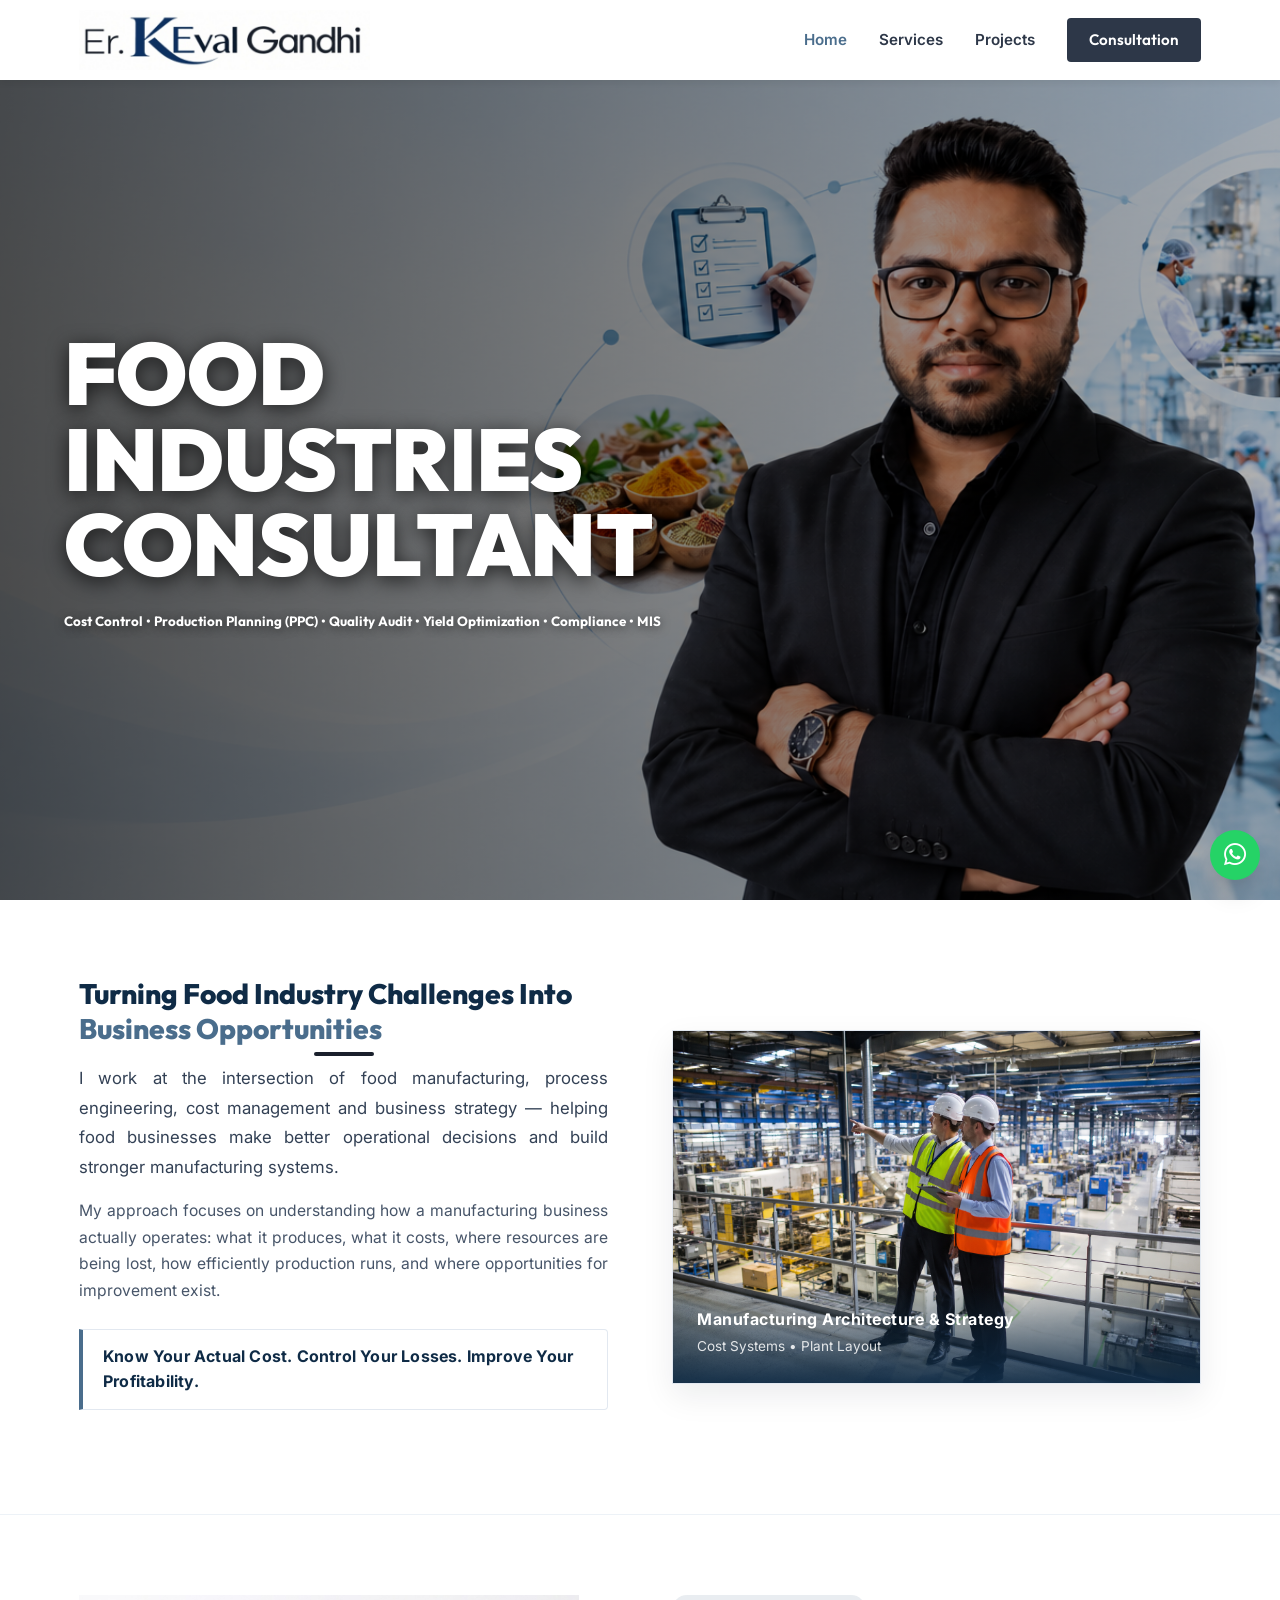
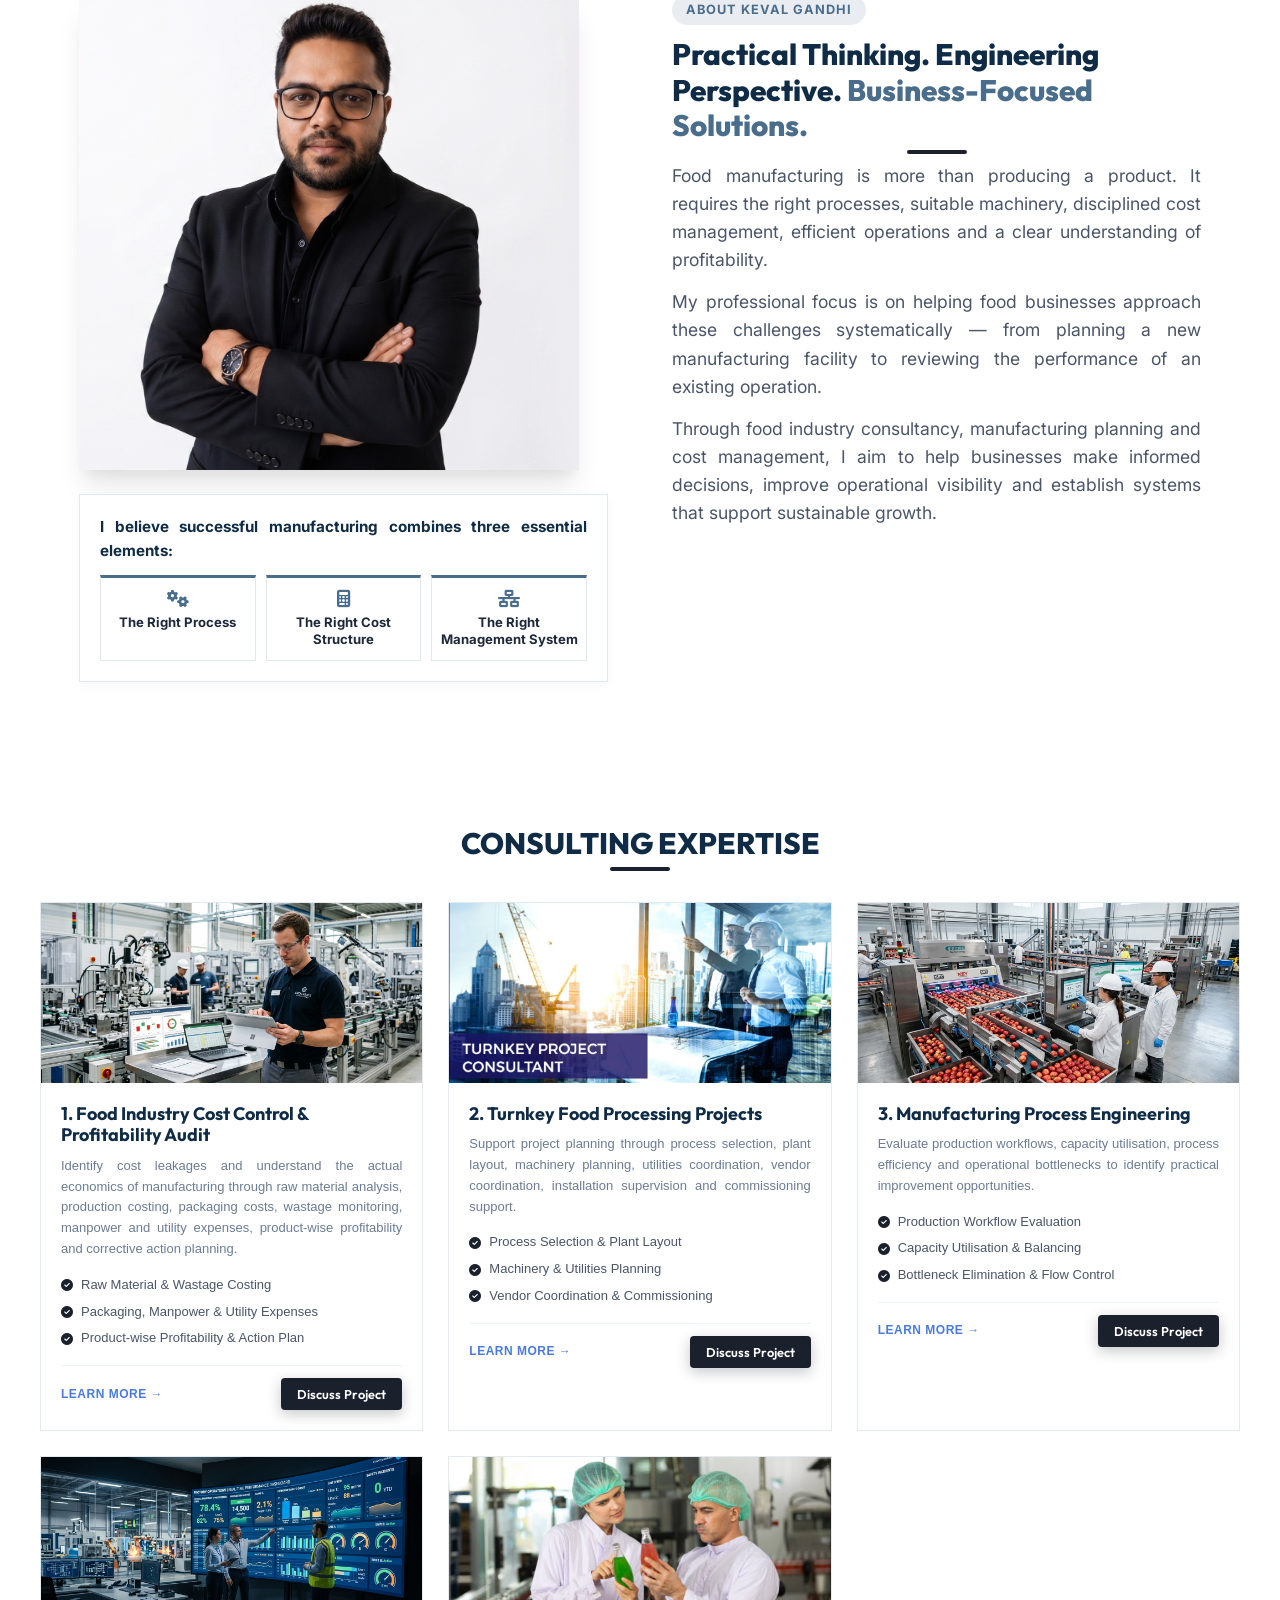
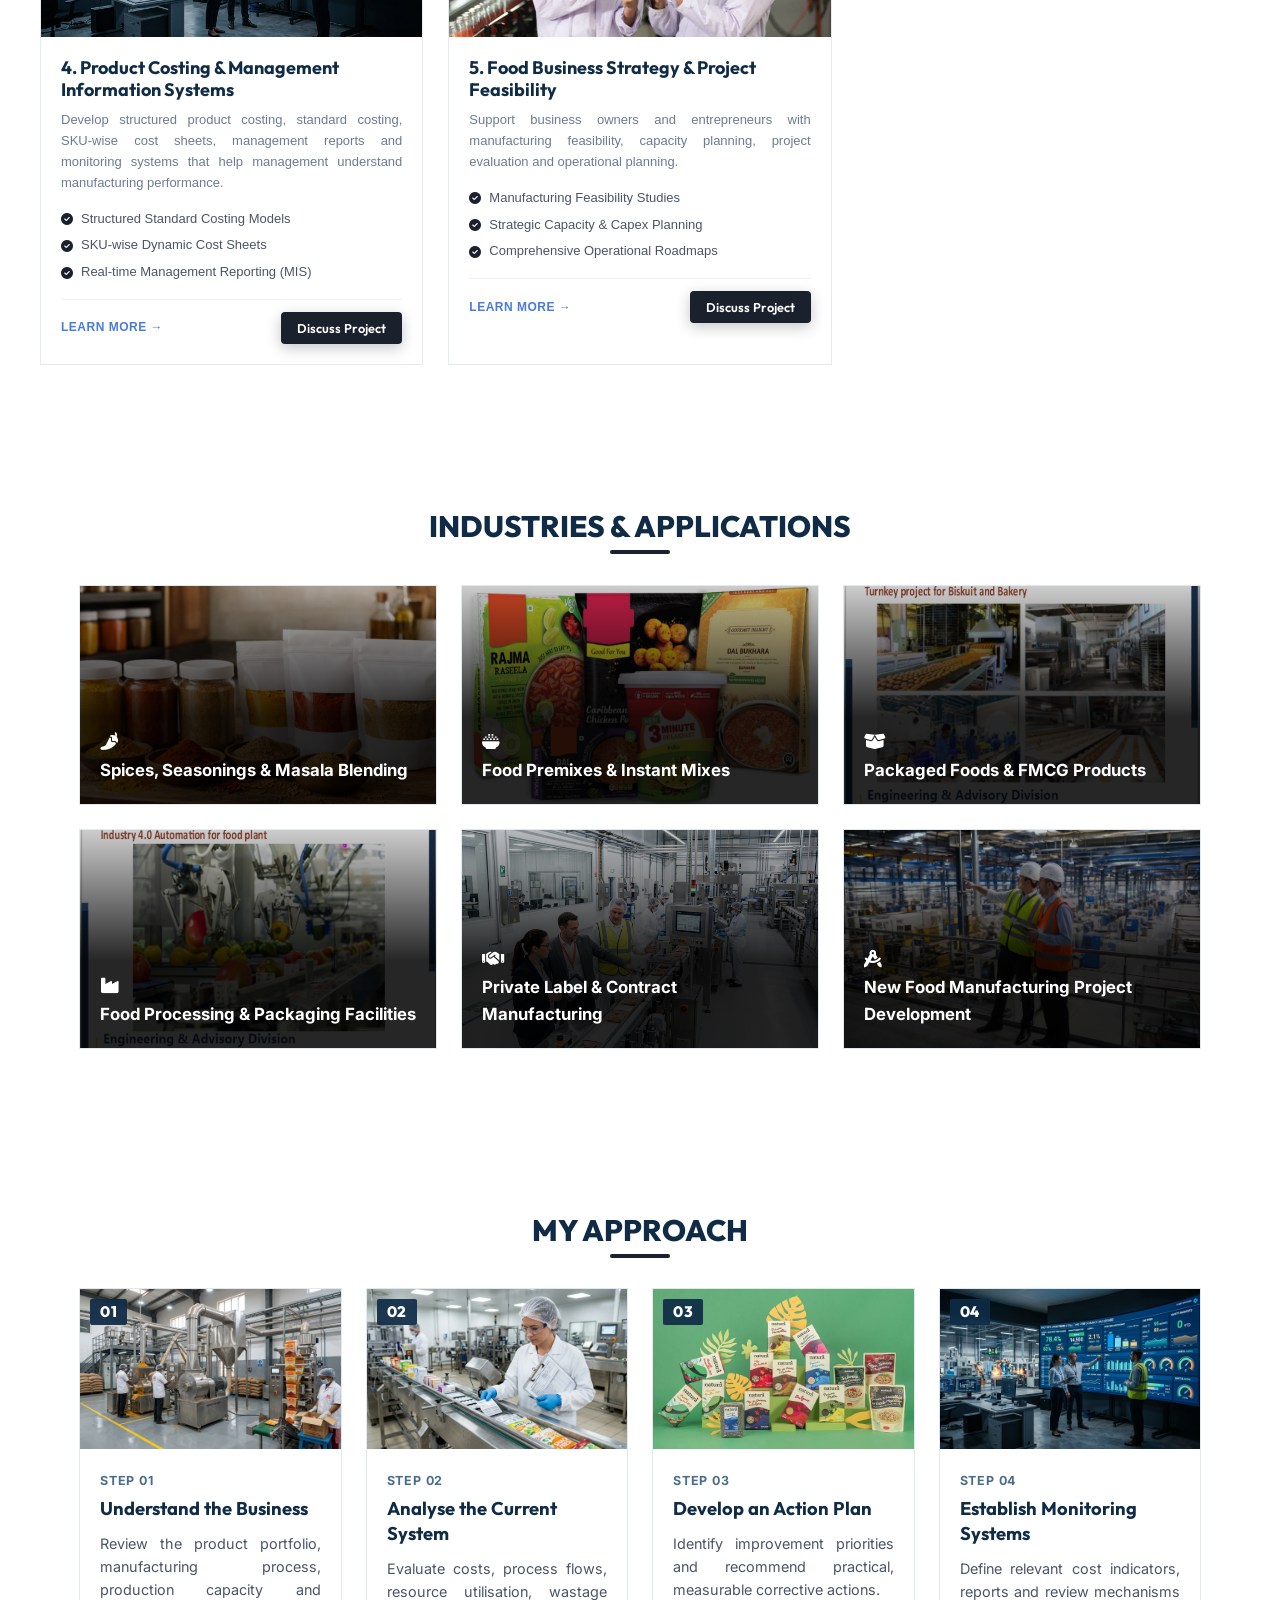
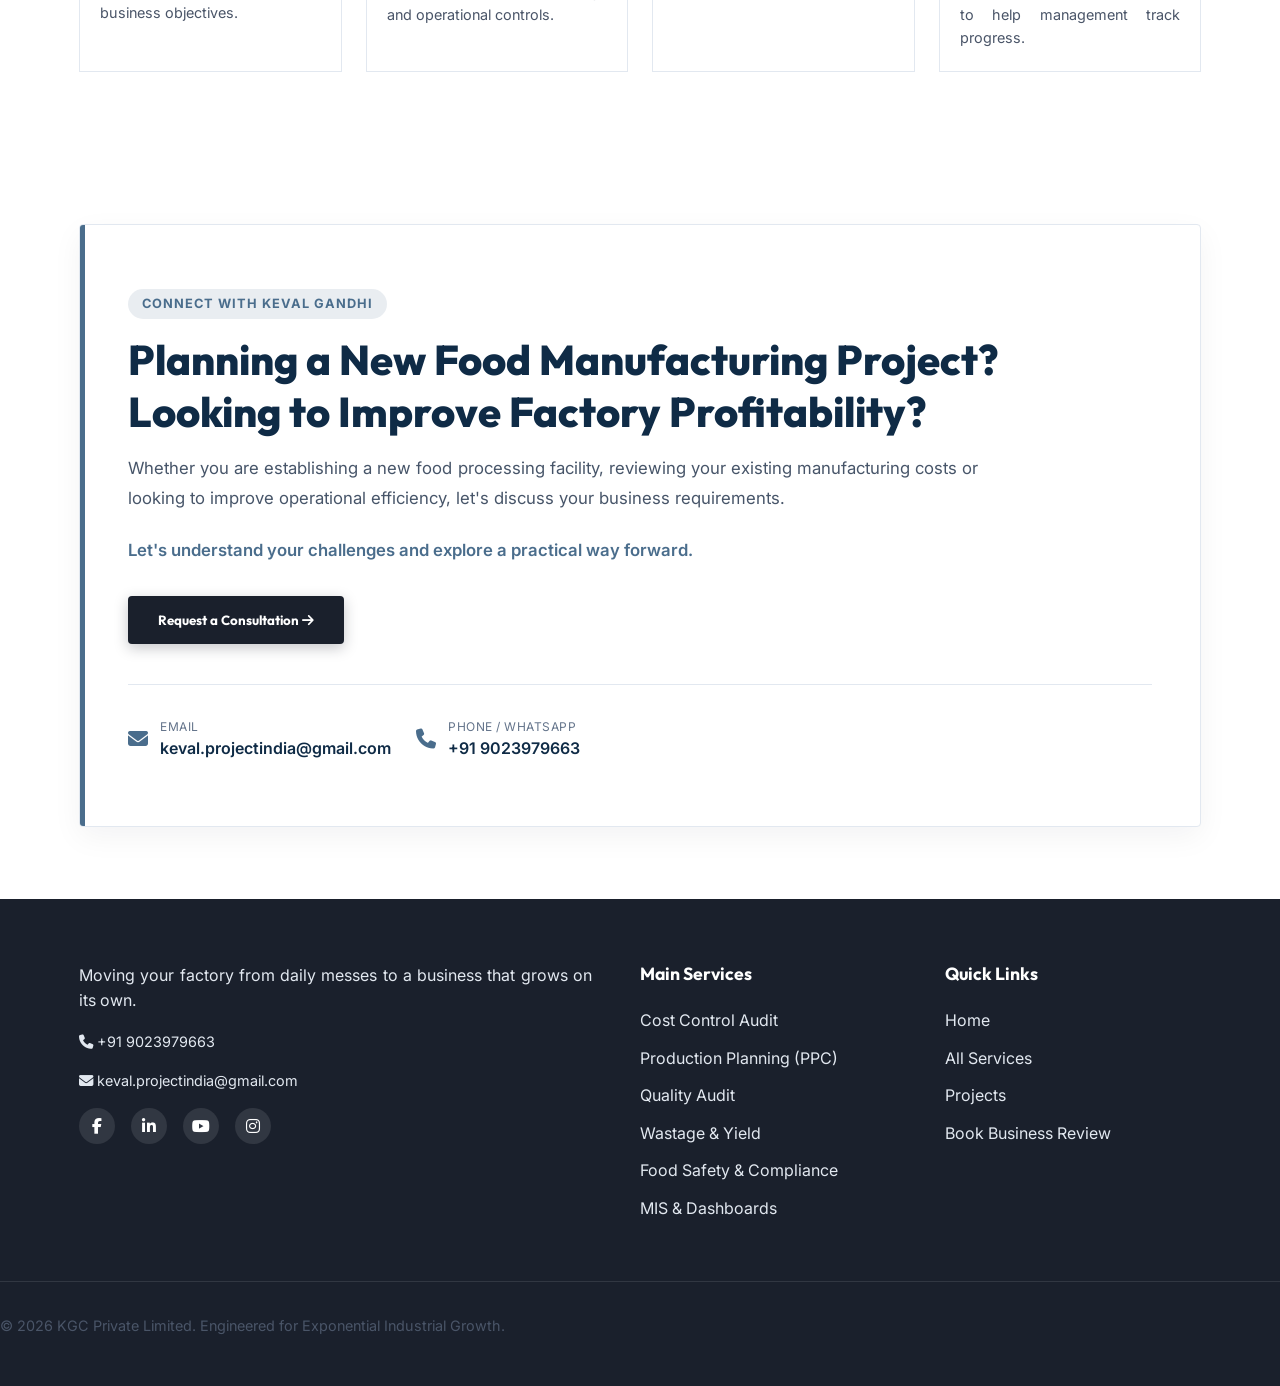
==== commit 04ef9753: "new blog" ====
--- a/index.html
+++ b/index.html
@@ -19,503 +19,423 @@
 </head>
 
 <body>
-
-    <!-- Top Visitor Banner -->
-    <div class="top-banner" id="visitor-banner">
-        <div class="banner-content container">
-            <div class="banner-text">
-                <i class="fa-solid fa-eye mr-2" style="color: var(--color-accent); font-size: 1.1rem;"></i>
-                <span style="opacity: 0.9;">Website Views: </span>
-                <span id="visitor-count" class="countdown-timer" style="margin: 0 8px; font-size: 1rem;">-----</span>
-            </div>
-        </div>
-    </div>
-
-    <!-- Visitor Count Logic -->
-    <script>
-        document.addEventListener('DOMContentLoaded', function () {
-            // Base Date for our count accumulation logic
-            const baseDate = new Date('2026-03-01T00:00:00').getTime();
-            const now = new Date().getTime();
-
-            // Calculate total days passed
-            const daysPassed = Math.floor((now - baseDate) / (1000 * 60 * 60 * 24));
-
-            // Starting believable visitor base + incrementing 2 per day automatically
-            let baseCount = 18456;
-            let targetCount = baseCount + (Math.max(0, daysPassed) * 2);
-
-            // Small subtle randomness
-            const hourOffset = new Date().getHours() % 4;
-            targetCount += hourOffset;
-
-            const counterElement = document.getElementById('visitor-count');
-            let currentCount = 0; // Starting from 0 as requested
-
-            const formatNumber = (num) => new Intl.NumberFormat('en-IN').format(num);
-
-            function animate() {
-                // Phase 1: Intro (0 to 100) - Show steps of 5
-                if (currentCount < 100) {
-                    currentCount += 5;
-                    counterElement.innerText = formatNumber(currentCount);
-                    setTimeout(animate, 60);
-                }
-                // Phase 2: Rapid Acceleration (to near target)
-                else if (currentCount < targetCount - 60) {
-                    const jump = Math.ceil((targetCount - currentCount) / 12);
-                    currentCount += jump;
-                    counterElement.innerText = formatNumber(currentCount);
-                    setTimeout(animate, 25);
-                }
-                // Phase 3: Outro (Slow down at the end)
-                else if (currentCount < targetCount) {
-                    currentCount += 1;
-                    counterElement.innerText = formatNumber(currentCount);
-
-                    const remaining = targetCount - currentCount;
-                    // Progressive delay for that "slow down" feel
-                    const delay = 180 - (remaining * 2);
-                    setTimeout(animate, Math.max(100, delay));
-                }
-                else {
-                    counterElement.innerText = formatNumber(targetCount);
-                }
-            }
-
-            animate();
-        });
-    </script>
     <div id="header-root"></div>
 
     <!-- Hero Section: Consultant-First Rebrand -->
     <section id="home" class="hero">
         <div class="hero-slider-container">
             <div class="hero-slider">
-                <div class="hero-slide active" style="background-image: url('assets/slider1.png');"></div>
-                <div class="hero-slide" style="background-image: url('assets/slider2.png');"></div>
-                <div class="hero-slide" style="background-image: url('assets/slider3.png');"></div>
-            </div>
-
-            <div class="hero-slider-nav">
-                <div class="slider-dot active" data-slide="0"></div>
-                <div class="slider-dot" data-slide="1"></div>
-                <div class="slider-dot" data-slide="2"></div>
-            </div>
-
-            <div class="hero-slider-arrows">
-                <div class="slider-arrow prev-slide"><i class="fa-solid fa-chevron-left"></i></div>
-                <div class="slider-arrow next-slide"><i class="fa-solid fa-chevron-right"></i></div>
-            </div>
-        </div>
-
-        <div class="container hero-container">
-            <div class="hero-content">
-                <h2 class="hero-title">End-to-End Plant Efficiency & Quality Solutions</h2>
-                <h3 class="hero-subtitle-small d-block mb-0 text-white fw-medium">Cost Control • Production Planning (PPC) • Quality Audit • Yield Optimization • Compliance • MIS</h3>
-            </div>
-        </div>
-    </section>
-
-
-    <!-- Detailed Who We Are / Expertise Section -->
-    <section class="section">
+                <!-- Er. Keval Gandhi Consultant Profile Banner -->
+                <div class="hero-slide active" style="background-image: url('assets/slider1.png');">
+                    <div class="container hero-slide-container slide-left">
+                        <div class="hero-content hero-content-left">
+                            <h1 class="hero-title hero-title-left hero-title-stacked">
+                                <span>Food</span>
+                                <span>Industries</span>
+                                <span>Consultant</span>
+                            </h1>
+                            <h3 class="hero-subtitle-small hero-subtitle-left d-block mb-0 text-white fw-medium" style="text-align: left;">Cost Control • Production Planning (PPC) • Quality Audit • Yield Optimization • Compliance • MIS</h3>
+                        </div>
+                    </div>
+                </div>
+            </div>
+        </div>
+    </section>
+
+
+    <!-- =========================================================================
+         1. Executive Positioning & Strategic Overview
+         ========================================================================= -->
+    <section class="section executive-intro-section" style="padding: 4.5rem 0; background: #ffffff; border-bottom: 1px solid #edf2f7;">
         <div class="container">
-            <div class="split-layout align-center">
-                <div class="image-column">
-                    <div class="glass-card stat-card stat-1">
-                        <div class="stat-icon"><i class="fa-solid fa-user-tie"></i></div>
-                        <div class="stat-text">
-                            <span class="stat-value" style="font-size: 1.2rem;">Er. Keval Gandhi</span>
-                        </div>
-                    </div>
-                    <img src="assets/keval-gandhi.png" alt="Er. Keval Gandhi - Consultant" class="rounded-img shadow-lg"
-                        width="500" height="500">
+            <div class="split-layout align-center" style="gap: 4rem;">
+                <div class="content-column">
+                    <h2 class="section-title" style="font-size: clamp(1.25rem, 2.2vw, 1.875rem); margin-bottom: 18px; color: #0f2b46; line-height: 1.25;">
+                        Turning Food Industry Challenges Into <span style="color: var(--color-primary);">Business Opportunities</span>
+                    </h2>
+                    <p style="font-size: 1.05rem; line-height: 1.75; color: #334155; margin-bottom: 1rem; text-align: justify;">
+                        I work at the intersection of food manufacturing, process engineering, cost management and business strategy — helping food businesses make better operational decisions and build stronger manufacturing systems.
+                    </p>
+                    <p style="font-size: 0.98rem; line-height: 1.7; color: #475569; margin-bottom: 1.5rem; text-align: justify;">
+                        My approach focuses on understanding how a manufacturing business actually operates: what it produces, what it costs, where resources are being lost, how efficiently production runs, and where opportunities for improvement exist.
+                    </p>
+                    <div style="background: #ffffff; border: 1px solid #e2e8f0; border-left: 4px solid var(--color-primary); padding: 14px 20px; margin-bottom: 2rem; border-radius: 0 4px 4px 0;">
+                        <span style="font-size: 1rem; font-weight: 700; color: #0f2b46; display: block; letter-spacing: 0.2px;">
+                            Know Your Actual Cost. Control Your Losses. Improve Your Profitability.
+                        </span>
+                    </div>
+                </div>
+                <div class="image-column" style="width: 100%;">
+                    <div style="position: relative; overflow: hidden; border: 1px solid #e2e8f0; box-shadow: 0 12px 30px rgba(15, 23, 42, 0.08);">
+                        <img src="assets/factory_setup.png" alt="Food Manufacturing Plant Engineering - Keval Gandhi" style="width: 100%; height: auto; display: block;">
+                        <div style="position: absolute; bottom: 0; inset-inline: 0; background: linear-gradient(to top, rgba(15, 43, 70, 0.92) 0%, transparent 100%); padding: 24px;">
+                            <span style="color: white; font-size: 1rem; font-weight: 700; letter-spacing: 0.5px; display: block;">Manufacturing Architecture & Strategy</span>
+                            <span style="color: rgba(255, 255, 255, 0.85); font-size: 0.85rem;">Cost Systems • Plant Layout</span>
+                        </div>
+                    </div>
+                </div>
+            </div>
+        </div>
+    </section>
+
+    <!-- =========================================================================
+         2. About Keval Gandhi
+         ========================================================================= -->
+    <section class="section" id="about-keval-gandhi" style="background: #ffffff;">
+        <div class="container">
+            <div class="split-layout" style="align-items: flex-start; gap: 4rem;">
+                <div class="image-column" style="display: flex; flex-direction: column; gap: 1.5rem; align-items: stretch; width: 100%;">
+                    <img src="assets/keval-gandhi.png" alt="Er. Keval Gandhi - Food Industry Consultant" class="shadow-lg" style="border-radius: 0; width: 100%; max-width: 500px; height: auto; display: block;" width="500" height="500">
+                    
+                    <!-- 3 Essential Elements Box -->
+                    <div style="background: #ffffff; border: 1px solid #e2e8f0; padding: 20px; border-radius: 0; box-shadow: 0 4px 12px rgba(0,0,0,0.03);">
+                        <p style="font-size: 0.95rem; font-weight: 700; color: #0f2b46; margin-bottom: 12px;">
+                            I believe successful manufacturing combines three essential elements:
+                        </p>
+                        <div style="display: grid; grid-template-columns: repeat(3, 1fr); gap: 10px;">
+                            <div style="background: #ffffff; border: 1px solid #e2e8f0; border-top: 3px solid var(--color-primary); padding: 12px 8px; text-align: center;">
+                                <i class="fa-solid fa-gears" style="color: var(--color-primary); margin-bottom: 6px; display: block; font-size: 1.1rem;"></i>
+                                <span style="font-weight: 700; font-size: 0.82rem; color: #1e293b; display: block; line-height: 1.3;">The Right Process</span>
+                            </div>
+                            <div style="background: #ffffff; border: 1px solid #e2e8f0; border-top: 3px solid var(--color-primary); padding: 12px 8px; text-align: center;">
+                                <i class="fa-solid fa-calculator" style="color: var(--color-primary); margin-bottom: 6px; display: block; font-size: 1.1rem;"></i>
+                                <span style="font-weight: 700; font-size: 0.82rem; color: #1e293b; display: block; line-height: 1.3;">The Right Cost Structure</span>
+                            </div>
+                            <div style="background: #ffffff; border: 1px solid #e2e8f0; border-top: 3px solid var(--color-primary); padding: 12px 8px; text-align: center;">
+                                <i class="fa-solid fa-network-wired" style="color: var(--color-primary); margin-bottom: 6px; display: block; font-size: 1.1rem;"></i>
+                                <span style="font-weight: 700; font-size: 0.82rem; color: #1e293b; display: block; line-height: 1.3;">The Right Management System</span>
+                            </div>
+                        </div>
+                    </div>
                 </div>
 
                 <div class="content-column">
                     <div class="badge-pill-wrapper">
-                        <span class="badge-pill">ABOUT THE CONSULTANT</span>
-                    </div>
-                    <h2 class="section-title" style="margin-bottom: 16px;">Helping Businesses Grow Smoothly</h2>
-
-                    <p class="section-description">
-                        Er. Keval Gandhi has over 15 years of experience helping factory and business owners
-                        manage and grow their businesses. From starting a new idea to building a complete system,
-                        he provides practical support at every step.
+                        <span class="badge-pill">ABOUT KEVAL GANDHI</span>
+                    </div>
+                    <h2 class="section-title" style="margin-bottom: 18px; color: #0f2b46;">
+                        Practical Thinking. Engineering Perspective. <span style="color: var(--color-primary);">Business-Focused Solutions.</span>
+                    </h2>
+
+                    <p class="section-description" style="margin-bottom: 14px; text-align: justify;">
+                        Food manufacturing is more than producing a product. It requires the right processes, suitable machinery, disciplined cost management, efficient operations and a clear understanding of profitability.
                     </p>
 
-                    <p class="section-description">
-                        The goal is simple — to create a business that runs smoothly, saves time, and grows
-                        without depending on the owner for every small decision.
+                    <p class="section-description" style="margin-bottom: 14px; text-align: justify;">
+                        My professional focus is on helping food businesses approach these challenges systematically — from planning a new manufacturing facility to reviewing the performance of an existing operation.
                     </p>
-                    <a href="about.html" class="btn btn-outline mt-4">
-                        Learn More
-                    </a>
-                </div>
-            </div>
-        </div>
-    </section>
-
-    <!-- About Company Section -->
-    <section class="kgc-division-section bg-light" id="about-company">
+
+                    <p class="section-description" style="margin-bottom: 0; text-align: justify;">
+                        Through food industry consultancy, manufacturing planning and cost management, I aim to help businesses make informed decisions, improve operational visibility and establish systems that support sustainable growth.
+                    </p>
+                </div>
+            </div>
+        </div>
+    </section>
+
+    <!-- =========================================================================
+         3. Consulting Expertise
+         ========================================================================= -->
+    <section class="kgc-division-section" id="consulting-expertise">
         <div class="kgc-container">
-            <div class="kgc-header text-center" style="margin-bottom: 25px;">
-                <div class="badge-pill-wrapper">
-                    <span class="badge-pill">ABOUT COMPANY</span>
-                </div>
-                <h2 class="section-title">KGC Private Limited</h2>
-            </div>
-
-            <div class="about-company-content" style="max-width: 1100px; margin: 0 auto;">
-                <!-- Main Executive Overview -->
-                <p style="font-size: 1.05rem; line-height: 1.8; color: #2d3748; margin-bottom: 1.25rem;">
-                    <strong>KGC Private Limited (KGCPL)</strong> is one of India's premier <strong>Plant Efficiency & Quality Solutions</strong> consulting firms. Since our establishment in 2008, we have been delivering measurable, result-oriented industrial consultancy across a wide range of processing and manufacturing industries. We specialize in operational audits, process engineering, and efficiency advisory for sectors including food and beverages, pharmaceuticals (API), cosmetics, chemicals, FMCG, agro-processing, marine, dairy, meat processing, and general manufacturing industries.
-                </p>
-                <p style="font-size: 0.98rem; line-height: 1.75; color: #4a5568; margin-bottom: 1.25rem;">
-                    Our core consulting practice is strictly focused on solving manufacturing bottlenecks, eliminating profit leaks, and creating self-managed factory operations through our <strong>Main Consulting Services</strong>: 
-                    <strong>Cost Control Audits</strong> (reducing direct factory operating costs, eliminating hidden expenses, and controlling material variance); 
-                    <strong>Production Planning & Control - PPC</strong> (synchronizing production schedules to achieve reliable, on-time order delivery); 
-                    <strong>Quality Audits</strong> (setting up zero-defect standards, in-process inspections, and structured corrective actions); 
-                    <strong>Wastage & Yield Optimization</strong> (recovering raw material losses, reducing scrap, and maximizing finished product yield); 
-                    <strong>Food Safety & Compliance</strong> (comprehensive regulatory and licensing guidance for FSSAI, FDA, ISO 22000, and HACCP standards across Gujarat, Mumbai, Kolkata, and Pan-India); and 
-                    <strong>MIS & Performance Dashboards</strong> (setting up automated daily production reports and live machine efficiency tracking).
-                </p>
-                <p style="font-size: 0.98rem; line-height: 1.75; color: #4a5568; margin-bottom: 2rem;">
-                    As recipients of several prestigious awards in the processing and packaging industry, our seasoned team of engineers and technical advisors brings extensive shop-floor experience across technologies such as extrusion, dehydration, pulping, concentration, retort processing, freezing, and modern automated packaging lines. We work directly on the operational floor to implement actionable systems that drive long-term profitability and sustainable growth.
-                </p>
-
-                <!-- Call to action bar -->
-                <div style="text-align: center; margin-top: 1rem;">
-                    <a href="services.html" class="btn btn-primary" style="margin-right: 12px;">Explore All Services <i class="fa-solid fa-arrow-right"></i></a>
-                    <button class="btn btn-outline cta-trigger">Schedule Plant Consultation</button>
-                </div>
-            </div>
-        </div>
-    </section>
-    <!-- Main Consulting Services Section -->
-    <section class="kgc-division-section" id="core-services">
-        <div class="kgc-container">
-            <div class="section-header text-center">
-                <div class="badge-pill-wrapper">
-                    <span class="badge-pill">CORE CONSULTING SERVICES</span>
-                </div>
-                <h2 class="section-title">End-to-End Plant Efficiency & Quality Solutions</h2>
-                <p class="description" style="max-width: 800px; margin: 18px auto 2.5rem; font-size: 1.02rem; color: #4A5568;">
-                    Result-oriented consultancy across core operational pillars - driving cost reduction, synchronized production flow, quality compliance, and data-driven manufacturing leadership.
-                </p>
+            <div class="section-header text-center" style="margin-bottom: 2.5rem;">
+                <h2 class="section-title">CONSULTING EXPERTISE</h2>
             </div>
             <div class="kgc-grid">
 
-                <!-- Service 1: Cost Control Audit -->
+                <!-- 1. Cost Control & Profitability Audit -->
                 <div class="kgc-card">
                     <div style="position: relative; overflow: hidden;">
-                        <img src="assets/service_cost_control.jpg" alt="Cost Control Audit - KGC Private Limited" loading="lazy">
+                        <img src="assets/service_cost_control.jpg" alt="Food Industry Cost Control & Profitability Audit" loading="lazy">
                     </div>
                     <div class="kgc-card-content">
-                        <h3>Cost Control Audit</h3>
-                        <p>Eliminate hidden profit leaks and operational variances across raw materials, energy, utilities, labor, and machine downtime. We build actionable unit cost models to lower your factory operating expenses and eliminate waste.</p>
+                        <h3>1. Food Industry Cost Control & Profitability Audit</h3>
+                        <p>Identify cost leakages and understand the actual economics of manufacturing through raw material analysis, production costing, packaging costs, wastage monitoring, manpower and utility expenses, product-wise profitability and corrective action planning.</p>
                         <ul class="kgc-card-features">
-                            <li><i class="fa-solid fa-circle-check"></i> BOM vs. Actual Consumption Variance</li>
-                            <li><i class="fa-solid fa-circle-check"></i> Energy, Steam & Utility Cost Audits</li>
-                            <li><i class="fa-solid fa-circle-check"></i> Labor Productivity & Manning Rationalization</li>
+                            <li><i class="fa-solid fa-circle-check"></i> Raw Material & Wastage Costing</li>
+                            <li><i class="fa-solid fa-circle-check"></i> Packaging, Manpower & Utility Expenses</li>
+                            <li><i class="fa-solid fa-circle-check"></i> Product-wise Profitability & Action Plan</li>
                         </ul>
                         <div class="kgc-card-footer">
-                            <a href="services.html#cost-control" class="kgc-service-link">EXPLORE SERVICE →</a>
-                            <button class="btn btn-sm btn-primary cta-trigger">Book Audit</button>
-                        </div>
-                    </div>
-                </div>
-
-                <!-- Service 2: Production Planning & Control -->
+                            <a href="services.html#cost-control" class="kgc-service-link">LEARN MORE →</a>
+                            <button class="btn btn-sm btn-primary cta-trigger">Discuss Project</button>
+                        </div>
+                    </div>
+                </div>
+
+                <!-- 2. Turnkey Food Processing Projects -->
                 <div class="kgc-card">
                     <div style="position: relative; overflow: hidden;">
-                        <img src="assets/service_ppc.jpg" alt="Production Planning & Control (PPC) - KGC Private Limited" loading="lazy">
+                        <img src="assets/turnkey_consultant.png" alt="Turnkey Food Processing Projects" loading="lazy">
                     </div>
                     <div class="kgc-card-content">
-                        <h3>Production Planning & Control</h3>
-                        <p>End shop-floor chaos with synchronized Master Production Scheduling (MPS), bottleneck identification, and line balancing. Achieve dependable, on-time, in-full order delivery without constant manual firefighting.</p>
+                        <h3>2. Turnkey Food Processing Projects</h3>
+                        <p>Support project planning through process selection, plant layout, machinery planning, utilities coordination, vendor coordination, installation supervision and commissioning support.</p>
                         <ul class="kgc-card-features">
-                            <li><i class="fa-solid fa-circle-check"></i> Master Production Scheduling (MPS)</li>
-                            <li><i class="fa-solid fa-circle-check"></i> Bottleneck Elimination & SMED Changeovers</li>
-                            <li><i class="fa-solid fa-circle-check"></i> WIP & Finished Goods Inventory Sizing</li>
+                            <li><i class="fa-solid fa-circle-check"></i> Process Selection & Plant Layout</li>
+                            <li><i class="fa-solid fa-circle-check"></i> Machinery & Utilities Planning</li>
+                            <li><i class="fa-solid fa-circle-check"></i> Vendor Coordination & Commissioning</li>
                         </ul>
                         <div class="kgc-card-footer">
-                            <a href="services.html#ppc" class="kgc-service-link">EXPLORE SERVICE →</a>
-                            <button class="btn btn-sm btn-primary cta-trigger">Book Audit</button>
-                        </div>
-                    </div>
-                </div>
-
-                <!-- Service 3: Quality Audit -->
+                            <a href="projects.html" class="kgc-service-link">LEARN MORE →</a>
+                            <button class="btn btn-sm btn-primary cta-trigger">Discuss Project</button>
+                        </div>
+                    </div>
+                </div>
+
+                <!-- 3. Manufacturing Process Engineering -->
                 <div class="kgc-card">
                     <div style="position: relative; overflow: hidden;">
-                        <img src="assets/service_quality_audit.jpg" alt="Quality Audit - KGC Private Limited" loading="lazy">
+                        <img src="assets/service_yield_optimization.jpg" alt="Manufacturing Process Engineering" loading="lazy">
                     </div>
                     <div class="kgc-card-content">
-                        <h3>Quality Audit</h3>
-                        <p>Ensure consistent product quality through robust In-Process Quality Controls (IPQC), good manufacturing practices (GMP), and structured root-cause solutions that prevent defective batches.</p>
+                        <h3>3. Manufacturing Process Engineering</h3>
+                        <p>Evaluate production workflows, capacity utilisation, process efficiency and operational bottlenecks to identify practical improvement opportunities.</p>
                         <ul class="kgc-card-features">
-                            <li><i class="fa-solid fa-circle-check"></i> IPQC & Receiving Inspection Gateways</li>
-                            <li><i class="fa-solid fa-circle-check"></i> GMP/GHP Assessment & Gap Rectification</li>
-                            <li><i class="fa-solid fa-circle-check"></i> Defect Pareto & CAPA / 8D Implementation</li>
+                            <li><i class="fa-solid fa-circle-check"></i> Production Workflow Evaluation</li>
+                            <li><i class="fa-solid fa-circle-check"></i> Capacity Utilisation & Balancing</li>
+                            <li><i class="fa-solid fa-circle-check"></i> Bottleneck Elimination & Flow Control</li>
                         </ul>
                         <div class="kgc-card-footer">
-                            <a href="services.html#quality-audit" class="kgc-service-link">EXPLORE SERVICE →</a>
-                            <button class="btn btn-sm btn-primary cta-trigger">Book Audit</button>
-                        </div>
-                    </div>
-                </div>
-
-                <!-- Service 4: Wastage & Yield Optimization -->
+                            <a href="services.html#process-engineering" class="kgc-service-link">LEARN MORE →</a>
+                            <button class="btn btn-sm btn-primary cta-trigger">Discuss Project</button>
+                        </div>
+                    </div>
+                </div>
+
+                <!-- 4. Product Costing & Management Information Systems -->
                 <div class="kgc-card">
                     <div style="position: relative; overflow: hidden;">
-                        <img src="assets/service_yield_optimization.jpg" alt="Wastage & Yield Optimization - KGC Private Limited" loading="lazy">
+                        <img src="assets/service_mis_dashboard.jpg" alt="Product Costing & Management Information Systems" loading="lazy">
                     </div>
                     <div class="kgc-card-content">
-                        <h3>Wastage & Yield Optimization</h3>
-                        <p>Maximize raw-material-to-finished-product conversion ratios. Through systematic material loss tracking and machine process tuning, we recover valuable lost material across processing and packaging lines.</p>
+                        <h3>4. Product Costing & Management Information Systems</h3>
+                        <p>Develop structured product costing, standard costing, SKU-wise cost sheets, management reports and monitoring systems that help management understand manufacturing performance.</p>
                         <ul class="kgc-card-features">
-                            <li><i class="fa-solid fa-circle-check"></i> Mass Balance & Material Loss Accounting</li>
-                            <li><i class="fa-solid fa-circle-check"></i> Extraction, Extrusion & Drying Yield Gains</li>
-                            <li><i class="fa-solid fa-circle-check"></i> Packaging Film & Giveaway Minimization</li>
+                            <li><i class="fa-solid fa-circle-check"></i> Structured Standard Costing Models</li>
+                            <li><i class="fa-solid fa-circle-check"></i> SKU-wise Dynamic Cost Sheets</li>
+                            <li><i class="fa-solid fa-circle-check"></i> Real-time Management Reporting (MIS)</li>
                         </ul>
                         <div class="kgc-card-footer">
-                            <a href="services.html#wastage-yield" class="kgc-service-link">EXPLORE SERVICE →</a>
-                            <button class="btn btn-sm btn-primary cta-trigger">Book Audit</button>
-                        </div>
-                    </div>
-                </div>
-
-                <!-- Service 5: Food Safety & Compliance -->
+                            <a href="services.html#mis-dashboard" class="kgc-service-link">LEARN MORE →</a>
+                            <button class="btn btn-sm btn-primary cta-trigger">Discuss Project</button>
+                        </div>
+                    </div>
+                </div>
+
+                <!-- 5. Food Business Strategy & Project Feasibility -->
                 <div class="kgc-card">
                     <div style="position: relative; overflow: hidden;">
-                        <img src="assets/service_food_safety.jpg" alt="Food Safety & Compliance - KGC Private Limited" loading="lazy">
+                        <img src="assets/food_consultant.png" alt="Food Business Strategy & Project Feasibility" loading="lazy">
                     </div>
                     <div class="kgc-card-content">
-                        <h3>Food Safety & Compliance</h3>
-                        <p>Complete regulatory advisory ensuring full adherence to FSSAI (Central/State), FDA, ISO 22000, HACCP, and BRCGS standards across Gujarat, Mumbai, Kolkata, and Pan-India with zero audit non-conformances.</p>
+                        <h3>5. Food Business Strategy & Project Feasibility</h3>
+                        <p>Support business owners and entrepreneurs with manufacturing feasibility, capacity planning, project evaluation and operational planning.</p>
                         <ul class="kgc-card-features">
-                            <li><i class="fa-solid fa-circle-check"></i> FSSAI Licensing, Approvals & Labelling Compliance</li>
-                            <li><i class="fa-solid fa-circle-check"></i> HACCP, ISO 22000 & BRCGS Audit Readiness</li>
-                            <li><i class="fa-solid fa-circle-check"></i> Allergen Control, Hygiene Zoning & CIP Validation</li>
+                            <li><i class="fa-solid fa-circle-check"></i> Manufacturing Feasibility Studies</li>
+                            <li><i class="fa-solid fa-circle-check"></i> Strategic Capacity & Capex Planning</li>
+                            <li><i class="fa-solid fa-circle-check"></i> Comprehensive Operational Roadmaps</li>
                         </ul>
                         <div class="kgc-card-footer">
-                            <a href="services.html#food-safety" class="kgc-service-link">EXPLORE SERVICE →</a>
-                            <button class="btn btn-sm btn-primary cta-trigger">Book Audit</button>
-                        </div>
-                    </div>
-                </div>
-
-                <!-- Service 6: MIS & Performance Dashboard -->
-                <div class="kgc-card">
-                    <div style="position: relative; overflow: hidden;">
-                        <img src="assets/service_mis_dashboard.jpg" alt="MIS & Performance Dashboard - KGC Private Limited" loading="lazy">
-                    </div>
-                    <div class="kgc-card-content">
-                        <h3>MIS & Performance Dashboard</h3>
-                        <p>Replace paper reports and guesswork with real-time manufacturing intelligence. We deploy automated Daily Production Reports (DPR), live OEE metrics, and executive decision dashboards accessible anywhere.</p>
-                        <ul class="kgc-card-features">
-                            <li><i class="fa-solid fa-circle-check"></i> Live Overall Equipment Effectiveness (OEE)</li>
-                            <li><i class="fa-solid fa-circle-check"></i> Automated DPR & Shift-Wise Variance Tracking</li>
-                            <li><i class="fa-solid fa-circle-check"></i> Machine Downtime MTBF / MTTR Analytics</li>
-                        </ul>
-                        <div class="kgc-card-footer">
-                            <a href="services.html#mis-dashboard" class="kgc-service-link">EXPLORE SERVICE →</a>
-                            <button class="btn btn-sm btn-primary cta-trigger">Book Audit</button>
-                        </div>
-                    </div>
-                </div>
-
-            </div>
-        </div>
-    </section>
-    <!-- Industries We Can Cover -->
-    <section class="section bg-light">
+                            <a href="services.html#business-strategy" class="kgc-service-link">LEARN MORE →</a>
+                            <button class="btn btn-sm btn-primary cta-trigger">Discuss Project</button>
+                        </div>
+                    </div>
+                </div>
+
+            </div>
+        </div>
+    </section>
+
+    <section class="section" id="industries-applications" style="background: #ffffff;">
         <div class="container">
-            <div class="section-header text-center">
-                <div class="badge-pill-wrapper">
-                    <span class="badge-pill">OUR EXPERTISE</span>
-                </div>
-                <h2 class="section-title">Industries We Can Cover</h2>
-                <p class="section-description" style="max-width: 800px; margin: 18px auto 0; font-size: 1.02rem; color: #4A5568;">
-                    Serving a wide spectrum of manufacturing sectors with tailored processing and packaging solutions.
+            <div class="section-header text-center" style="margin-bottom: 2.5rem;">
+                <h2 class="section-title">INDUSTRIES & APPLICATIONS</h2>
+            </div>
+
+            <div class="grid-3 mt-5" style="gap: 1.5rem;">
+                <!-- 1 Spices & Masala -->
+                <div class="hover-lift" style="position:relative; border-radius:0; overflow:hidden; height:220px; cursor:default; border: 1px solid #e2e8f0;">
+                    <img src="assets/home_industry_spices.png" alt="Spices, seasonings and masala blending" style="width:100%; height:100%; object-fit:cover; display:block;">
+                    <div style="position:absolute; inset:0; background:linear-gradient(to top, rgba(0,0,0,0.85) 40%, rgba(0,0,0,0.2)); display:flex; align-items:flex-end; padding:1.25rem;">
+                        <div>
+                            <i class="fa-solid fa-pepper-hot" style="color:#ffffff; font-size:1.1rem; margin-bottom:0.4rem; display:block;"></i>
+                            <span style="color:white; font-size:1.05rem; font-weight:700;">Spices, Seasonings & Masala Blending</span>
+                        </div>
+                    </div>
+                </div>
+
+                <!-- 2 Premixes & Instant Mixes -->
+                <div class="hover-lift" style="position:relative; border-radius:0; overflow:hidden; height:220px; cursor:default; border: 1px solid #e2e8f0;">
+                    <img src="assets/home_industry_ready_to_Eat.png" alt="Food premixes and instant mixes" style="width:100%; height:100%; object-fit:cover; display:block;">
+                    <div style="position:absolute; inset:0; background:linear-gradient(to top, rgba(0,0,0,0.85) 40%, rgba(0,0,0,0.2)); display:flex; align-items:flex-end; padding:1.25rem;">
+                        <div>
+                            <i class="fa-solid fa-bowl-rice" style="color:#ffffff; font-size:1.1rem; margin-bottom:0.4rem; display:block;"></i>
+                            <span style="color:white; font-size:1.05rem; font-weight:700;">Food Premixes & Instant Mixes</span>
+                        </div>
+                    </div>
+                </div>
+
+                <!-- 3 Packaged foods & FMCG -->
+                <div class="hover-lift" style="position:relative; border-radius:0; overflow:hidden; height:220px; cursor:default; border: 1px solid #e2e8f0;">
+                    <img src="assets/7_buskut.png" alt="Packaged foods and FMCG products" style="width:100%; height:100%; object-fit:cover; display:block;">
+                    <div style="position:absolute; inset:0; background:linear-gradient(to top, rgba(0,0,0,0.85) 40%, rgba(0,0,0,0.2)); display:flex; align-items:flex-end; padding:1.25rem;">
+                        <div>
+                            <i class="fa-solid fa-box-open" style="color:#ffffff; font-size:1.1rem; margin-bottom:0.4rem; display:block;"></i>
+                            <span style="color:white; font-size:1.05rem; font-weight:700;">Packaged Foods & FMCG Products</span>
+                        </div>
+                    </div>
+                </div>
+
+                <!-- 4 Food Processing & Packaging Facilities -->
+                <div class="hover-lift" style="position:relative; border-radius:0; overflow:hidden; height:220px; cursor:default; border: 1px solid #e2e8f0;">
+                    <img src="assets/11_automation.png" alt="Food processing and packaging facilities" style="width:100%; height:100%; object-fit:cover; display:block;">
+                    <div style="position:absolute; inset:0; background:linear-gradient(to top, rgba(0,0,0,0.85) 40%, rgba(0,0,0,0.2)); display:flex; align-items:flex-end; padding:1.25rem;">
+                        <div>
+                            <i class="fa-solid fa-industry" style="color:#ffffff; font-size:1.1rem; margin-bottom:0.4rem; display:block;"></i>
+                            <span style="color:white; font-size:1.05rem; font-weight:700;">Food Processing & Packaging Facilities</span>
+                        </div>
+                    </div>
+                </div>
+
+                <!-- 5 Private Label & Contract Manufacturing -->
+                <div class="hover-lift" style="position:relative; border-radius:0; overflow:hidden; height:220px; cursor:default; border: 1px solid #e2e8f0;">
+                    <img src="assets/slider2.png" alt="Private label and contract manufacturing" style="width:100%; height:100%; object-fit:cover; display:block;">
+                    <div style="position:absolute; inset:0; background:linear-gradient(to top, rgba(0,0,0,0.85) 40%, rgba(0,0,0,0.2)); display:flex; align-items:flex-end; padding:1.25rem;">
+                        <div>
+                            <i class="fa-solid fa-handshake" style="color:#ffffff; font-size:1.1rem; margin-bottom:0.4rem; display:block;"></i>
+                            <span style="color:white; font-size:1.05rem; font-weight:700;">Private Label & Contract Manufacturing</span>
+                        </div>
+                    </div>
+                </div>
+
+                <!-- 6 New Food Manufacturing Project Development -->
+                <div class="hover-lift" style="position:relative; border-radius:0; overflow:hidden; height:220px; cursor:default; border: 1px solid #e2e8f0;">
+                    <img src="assets/factory_setup.png" alt="New food manufacturing project development" style="width:100%; height:100%; object-fit:cover; display:block;">
+                    <div style="position:absolute; inset:0; background:linear-gradient(to top, rgba(0,0,0,0.85) 40%, rgba(0,0,0,0.2)); display:flex; align-items:flex-end; padding:1.25rem;">
+                        <div>
+                            <i class="fa-solid fa-compass-drafting" style="color:#ffffff; font-size:1.1rem; margin-bottom:0.4rem; display:block;"></i>
+                            <span style="color:white; font-size:1.05rem; font-weight:700;">New Food Manufacturing Project Development</span>
+                        </div>
+                    </div>
+                </div>
+            </div>
+        </div>
+    </section>
+
+    <!-- =========================================================================
+         5. My Approach
+         ========================================================================= -->
+    <section class="section" id="my-approach" style="background: #ffffff;">
+        <div class="container">
+            <div class="section-header text-center" style="margin-bottom: 2.5rem;">
+                <h2 class="section-title">MY APPROACH</h2>
+            </div>
+
+            <div class="approach-grid">
+                <!-- Step 1 -->
+                <div class="approach-card">
+                    <div class="approach-img-wrapper">
+                        <img src="assets/project_spices_unjha.jpg" alt="Understand the Business" loading="lazy">
+                        <span class="approach-number">01</span>
+                    </div>
+                    <div class="approach-body">
+                        <div style="font-size: 0.78rem; font-weight: 700; color: var(--color-primary); text-transform: uppercase; letter-spacing: 0.8px; margin-bottom: 6px;">STEP 01</div>
+                        <h3>Understand the Business</h3>
+                        <p>Review the product portfolio, manufacturing process, production capacity and business objectives.</p>
+                    </div>
+                </div>
+
+                <!-- Step 2 -->
+                <div class="approach-card">
+                    <div class="approach-img-wrapper">
+                        <img src="assets/service_quality_audit.jpg" alt="Analyse the Current System" loading="lazy">
+                        <span class="approach-number">02</span>
+                    </div>
+                    <div class="approach-body">
+                        <div style="font-size: 0.78rem; font-weight: 700; color: var(--color-primary); text-transform: uppercase; letter-spacing: 0.8px; margin-bottom: 6px;">STEP 02</div>
+                        <h3>Analyse the Current System</h3>
+                        <p>Evaluate costs, process flows, resource utilisation, wastage and operational controls.</p>
+                    </div>
+                </div>
+
+                <!-- Step 3 -->
+                <div class="approach-card">
+                    <div class="approach-img-wrapper">
+                        <img src="assets/packaging_consultant.jpg" alt="Develop an Action Plan" loading="lazy">
+                        <span class="approach-number">03</span>
+                    </div>
+                    <div class="approach-body">
+                        <div style="font-size: 0.78rem; font-weight: 700; color: var(--color-primary); text-transform: uppercase; letter-spacing: 0.8px; margin-bottom: 6px;">STEP 03</div>
+                        <h3>Develop an Action Plan</h3>
+                        <p>Identify improvement priorities and recommend practical, measurable corrective actions.</p>
+                    </div>
+                </div>
+
+                <!-- Step 4 -->
+                <div class="approach-card">
+                    <div class="approach-img-wrapper">
+                        <img src="assets/service_mis_dashboard.jpg" alt="Establish Monitoring Systems" loading="lazy">
+                        <span class="approach-number">04</span>
+                    </div>
+                    <div class="approach-body">
+                        <div style="font-size: 0.78rem; font-weight: 700; color: var(--color-primary); text-transform: uppercase; letter-spacing: 0.8px; margin-bottom: 6px;">STEP 04</div>
+                        <h3>Establish Monitoring Systems</h3>
+                        <p>Define relevant cost indicators, reports and review mechanisms to help management track progress.</p>
+                    </div>
+                </div>
+            </div>
+        </div>
+    </section>
+
+
+
+    <!-- =========================================================================
+         7. Connect With Keval Gandhi
+         ========================================================================= -->
+    <section class="section" style="padding: 4.5rem 0; background: #ffffff;">
+        <div class="container">
+            <div class="connect-box">
+                <div class="badge-pill-wrapper" style="margin-bottom: 15px;">
+                    <span class="badge-pill">CONNECT WITH KEVAL GANDHI</span>
+                </div>
+                <h2 style="font-size: clamp(1.8rem, 3.5vw, 2.6rem); color: #0f2b46; margin-bottom: 16px; font-weight: 800; line-height: 1.25;">
+                    Planning a New Food Manufacturing Project? Looking to Improve Factory Profitability?
+                </h2>
+                <p style="font-size: 1.05rem; line-height: 1.75; color: #475569; max-width: 850px; margin-bottom: 1.5rem; text-align: justify;">
+                    Whether you are establishing a new food processing facility, reviewing your existing manufacturing costs or looking to improve operational efficiency, let's discuss your business requirements.
                 </p>
-            </div>
-
-            <div class="grid-3 mt-5" style="gap: 1.5rem;">
-                <!-- 1 Foods -->
-                <div class="hover-lift"
-                    style="position:relative; border-radius:0; overflow:hidden; height:220px; cursor:default;">
-                    <img src="assets/home_industry_food.png" alt="Foods Industry"
-                        style="width:100%; height:100%; object-fit:cover; display:block;">
-                    <div
-                        style="position:absolute; inset:0; background:linear-gradient(to top, rgba(0,0,0,0.78) 40%, rgba(0,0,0,0.15)); display:flex; align-items:flex-end; padding:1.25rem;">
-                        <div>
-                            <i class="fa-solid fa-utensils"
-                                style="color:#ffffff; font-size:1.1rem; margin-bottom:0.4rem; display:block;"></i>
-                            <span style="color:white; font-size:1.05rem; font-weight:700;">Foods</span>
-                        </div>
-                    </div>
-                </div>
-                <!-- 2 Spices & Lentils -->
-                <div class="hover-lift"
-                    style="position:relative; border-radius:0; overflow:hidden; height:220px; cursor:default;">
-                    <img src="assets/home_industry_spices.png" alt="Spices & Lentils"
-                        style="width:100%; height:100%; object-fit:cover; display:block;">
-                    <div
-                        style="position:absolute; inset:0; background:linear-gradient(to top, rgba(0,0,0,0.78) 40%, rgba(0,0,0,0.15)); display:flex; align-items:flex-end; padding:1.25rem;">
-                        <div>
-                            <i class="fa-solid fa-pepper-hot"
-                                style="color:#ffffff; font-size:1.1rem; margin-bottom:0.4rem; display:block;"></i>
-                            <span style="color:white; font-size:1.05rem; font-weight:700;">Spices & Lentils</span>
-                        </div>
-                    </div>
-                </div>
-                <!-- 3 Pharmaceutical -->
-                <div class="hover-lift"
-                    style="position:relative; border-radius:0; overflow:hidden; height:220px; cursor:default;">
-                    <img src="assets/home_industry_pharma.png" alt="Pharmaceutical"
-                        style="width:100%; height:100%; object-fit:cover; display:block;">
-                    <div
-                        style="position:absolute; inset:0; background:linear-gradient(to top, rgba(0,0,0,0.78) 40%, rgba(0,0,0,0.15)); display:flex; align-items:flex-end; padding:1.25rem;">
-                        <div>
-                            <i class="fa-solid fa-pills"
-                                style="color:#ffffff; font-size:1.1rem; margin-bottom:0.4rem; display:block;"></i>
-                            <span style="color:white; font-size:1.05rem; font-weight:700;">Pharmaceutical</span>
-                        </div>
-                    </div>
-                </div>
-                <!-- 4 API -->
-                <div class="hover-lift"
-                    style="position:relative; border-radius:0; overflow:hidden; height:220px; cursor:default;">
-                    <img src="assets/home_industry_api.png" alt="API Industry"
-                        style="width:100%; height:100%; object-fit:cover; display:block;">
-                    <div
-                        style="position:absolute; inset:0; background:linear-gradient(to top, rgba(0,0,0,0.78) 40%, rgba(0,0,0,0.15)); display:flex; align-items:flex-end; padding:1.25rem;">
-                        <div>
-                            <i class="fa-solid fa-flask"
-                                style="color:#ffffff; font-size:1.1rem; margin-bottom:0.4rem; display:block;"></i>
-                            <span style="color:white; font-size:1.05rem; font-weight:700;">API</span>
-                        </div>
-                    </div>
-                </div>
-                <!-- 5 Pesticide -->
-                <div class="hover-lift"
-                    style="position:relative; border-radius:0; overflow:hidden; height:220px; cursor:default;">
-                    <img src="assets/home_indsutry_pesticide.png" alt="Pesticide Industry"
-                        style="width:100%; height:100%; object-fit:cover; display:block;">
-                    <div
-                        style="position:absolute; inset:0; background:linear-gradient(to top, rgba(0,0,0,0.78) 40%, rgba(0,0,0,0.15)); display:flex; align-items:flex-end; padding:1.25rem;">
-                        <div>
-                            <i class="fa-solid fa-spray-can-sparkles"
-                                style="color:#ffffff; font-size:1.1rem; margin-bottom:0.4rem; display:block;"></i>
-                            <span style="color:white; font-size:1.05rem; font-weight:700;">Pesticide</span>
-                        </div>
-                    </div>
-                </div>
-                <!-- 6 Agriculture -->
-                <div class="hover-lift"
-                    style="position:relative; border-radius:0; overflow:hidden; height:220px; cursor:default;">
-                    <img src="assets/home_indsutry_agro.png" alt="Agriculture"
-                        style="width:100%; height:100%; object-fit:cover; display:block;">
-                    <div
-                        style="position:absolute; inset:0; background:linear-gradient(to top, rgba(0,0,0,0.78) 40%, rgba(0,0,0,0.15)); display:flex; align-items:flex-end; padding:1.25rem;">
-                        <div>
-                            <i class="fa-solid fa-tractor"
-                                style="color:#ffffff; font-size:1.1rem; margin-bottom:0.4rem; display:block;"></i>
-                            <span style="color:white; font-size:1.05rem; font-weight:700;">Agriculture</span>
-                        </div>
-                    </div>
-                </div>
-                <!-- 7 Cosmetic -->
-                <div class="hover-lift"
-                    style="position:relative; border-radius:0; overflow:hidden; height:220px; cursor:default;">
-                    <img src="assets/home_industryr_cosmatic.png" alt="Cosmetic Industry"
-                        style="width:100%; height:100%; object-fit:cover; display:block;">
-                    <div
-                        style="position:absolute; inset:0; background:linear-gradient(to top, rgba(0,0,0,0.78) 40%, rgba(0,0,0,0.15)); display:flex; align-items:flex-end; padding:1.25rem;">
-                        <div>
-                            <i class="fa-solid fa-spa"
-                                style="color:#ffffff; font-size:1.1rem; margin-bottom:0.4rem; display:block;"></i>
-                            <span style="color:white; font-size:1.05rem; font-weight:700;">Cosmetic</span>
-                        </div>
-                    </div>
-                </div>
-                <!-- 8 Chemical -->
-                <div class="hover-lift"
-                    style="position:relative; border-radius:0; overflow:hidden; height:220px; cursor:default;">
-                    <img src="assets/home_chemical.png" alt="Chemical Industry"
-                        style="width:100%; height:100%; object-fit:cover; display:block;">
-                    <div
-                        style="position:absolute; inset:0; background:linear-gradient(to top, rgba(0,0,0,0.78) 40%, rgba(0,0,0,0.15)); display:flex; align-items:flex-end; padding:1.25rem;">
-                        <div>
-                            <i class="fa-solid fa-atom"
-                                style="color:#ffffff; font-size:1.1rem; margin-bottom:0.4rem; display:block;"></i>
-                            <span style="color:white; font-size:1.05rem; font-weight:700;">Chemical</span>
-                        </div>
-                    </div>
-                </div>
-                <!-- 9 Instant Mix & Ready to Eat -->
-                <div class="hover-lift"
-                    style="position:relative; border-radius:0; overflow:hidden; height:220px; cursor:default;">
-                    <img src="assets/home_industry_ready_to_Eat.png" alt="Instant Mix & Ready to Eat"
-                        style="width:100%; height:100%; object-fit:cover; display:block;">
-                    <div
-                        style="position:absolute; inset:0; background:linear-gradient(to top, rgba(0,0,0,0.78) 40%, rgba(0,0,0,0.15)); display:flex; align-items:flex-end; padding:1.25rem;">
-                        <div>
-                            <i class="fa-solid fa-bowl-rice"
-                                style="color:#ffffff; font-size:1.1rem; margin-bottom:0.4rem; display:block;"></i>
-                            <span style="color:white; font-size:1.05rem; font-weight:700;">Instant Mix & Ready to
-                                Eat</span>
-                        </div>
-                    </div>
-                </div>
-                <!-- 10 Detergent Powder -->
-                <div class="hover-lift"
-                    style="position:relative; border-radius:0; overflow:hidden; height:220px; cursor:default;">
-                    <img src="assets/home_industry_detirgent.png" alt="Detergent Powder"
-                        style="width:100%; height:100%; object-fit:cover; display:block;">
-                    <div
-                        style="position:absolute; inset:0; background:linear-gradient(to top, rgba(0,0,0,0.78) 40%, rgba(0,0,0,0.15)); display:flex; align-items:flex-end; padding:1.25rem;">
-                        <div>
-                            <i class="fa-solid fa-soap"
-                                style="color:#ffffff; font-size:1.1rem; margin-bottom:0.4rem; display:block;"></i>
-                            <span style="color:white; font-size:1.05rem; font-weight:700;">Detergent Powder</span>
-                        </div>
-                    </div>
-                </div>
-                <!-- 11 Chocolate -->
-                <div class="hover-lift"
-                    style="position:relative; border-radius:0; overflow:hidden; height:220px; cursor:default;">
-                    <img src="assets/home_industry_chocolate.png" alt="Chocolate Industry"
-                        style="width:100%; height:100%; object-fit:cover; display:block;">
-                    <div
-                        style="position:absolute; inset:0; background:linear-gradient(to top, rgba(0,0,0,0.78) 40%, rgba(0,0,0,0.15)); display:flex; align-items:flex-end; padding:1.25rem;">
-                        <div>
-                            <i class="fa-solid fa-candy-bar"
-                                style="color:#ffffff; font-size:1.1rem; margin-bottom:0.4rem; display:block;"></i>
-                            <span style="color:white; font-size:1.05rem; font-weight:700;">Chocolate</span>
-                        </div>
-                    </div>
-                </div>
-                <!-- 12 Export Industries -->
-                <div class="hover-lift"
-                    style="position:relative; border-radius:0; overflow:hidden; height:220px; cursor:default;">
-                    <img src="assets/home_industry_export.png" alt="Export Industries"
-                        style="width:100%; height:100%; object-fit:cover; display:block;">
-                    <div
-                        style="position:absolute; inset:0; background:linear-gradient(to top, rgba(0,0,0,0.78) 40%, rgba(0,0,0,0.15)); display:flex; align-items:flex-end; padding:1.25rem;">
-                        <div>
-                            <i class="fa-solid fa-earth-americas"
-                                style="color:#ffffff; font-size:1.1rem; margin-bottom:0.4rem; display:block;"></i>
-                            <span style="color:white; font-size:1.05rem; font-weight:700;">Export Industries</span>
-                        </div>
-                    </div>
-                </div>
-            </div>
-        </div>
-    </section>
+                <p style="font-size: 1.05rem; font-weight: 600; color: var(--color-primary); margin-bottom: 2rem;">
+                    Let's understand your challenges and explore a practical way forward.
+                </p>
+                <div>
+                    <button class="btn btn-primary cta-trigger" style="font-weight: 700; padding: 14px 28px;">
+                        Request a Consultation <i class="fa-solid fa-arrow-right"></i>
+                    </button>
+                </div>
+
+                <div class="connect-contact-row">
+                    <div class="connect-contact-item">
+                        <i class="fa-solid fa-envelope"></i>
+                        <div>
+                            <span style="font-size: 0.75rem; text-transform: uppercase; letter-spacing: 0.5px; color: #64748b; display: block;">Email</span>
+                            <a href="mailto:keval.projectindia@gmail.com">keval.projectindia@gmail.com</a>
+                        </div>
+                    </div>
+                    <div class="connect-contact-item">
+                        <i class="fa-solid fa-phone"></i>
+                        <div>
+                            <span style="font-size: 0.75rem; text-transform: uppercase; letter-spacing: 0.5px; color: #64748b; display: block;">Phone / WhatsApp</span>
+                            <a href="tel:+919023979663">+91 9023979663</a>
+                        </div>
+                    </div>
+
+                </div>
+            </div>
+        </div>
+    </section>
+
+
 
     <div id="footer-root"></div>
     <div id="popup-root"></div>
--- a/styles.css
+++ b/styles.css
@@ -14,7 +14,7 @@
 
   /* Neutral Palette */
   --color-white: #FFFFFF;
-  --color-light: #F4F7F6;
+  --color-light: #FFFFFF;
   --color-light-dim: #E2E8F0;
   --color-dark: #1A202C;
   --color-text: #2D3748;
@@ -72,6 +72,16 @@
 p {
   margin-bottom: 1rem;
   color: var(--color-text-light);
+  text-align: justify;
+}
+
+.text-center,
+.text-center p,
+.text-center .section-description,
+.text-center .description,
+.section-header.text-center p,
+.signature-strip p {
+  text-align: center;
 }
 
 .case-studies-description {
@@ -132,7 +142,7 @@
 }
 
 .bg-light {
-  background-color: var(--color-light);
+  background-color: #FFFFFF !important;
 }
 
 .bg-dark {
@@ -394,8 +404,8 @@
 /* --- Hero Section & Slider --- */
 .hero {
   position: relative;
-  min-height: calc(100vh - 80px - 40px);
-  /* viewport - header - banner */
+  min-height: calc(100vh - 80px);
+  /* viewport - header */
   display: flex;
   align-items: center;
   background: linear-gradient(135deg, var(--color-light) 0%, #ffffff 100%);
@@ -424,14 +434,20 @@
   width: 100%;
   height: 100%;
   opacity: 0;
+  pointer-events: none;
   transition: opacity 1s ease-in-out;
   background-size: cover;
   background-position: center;
   background-repeat: no-repeat;
+  display: flex;
+  align-items: center;
+  z-index: 1;
 }
 
 .hero-slide.active {
   opacity: 1;
+  pointer-events: auto;
+  z-index: 2;
 }
 
 .hero-slide::after {
@@ -442,11 +458,32 @@
   width: 100%;
   height: 100%;
   background: linear-gradient(to right, rgba(0, 0, 0, 0.7) 0%, rgba(0, 0, 0, 0.3) 100%);
+  z-index: 1;
+  pointer-events: none;
 }
 
 .hero-bg-overlay {
   display: none;
   /* Hide old overlay if using slider */
+}
+
+.hero-slide-container {
+  position: relative;
+  z-index: 2;
+  width: 100%;
+}
+
+.hero-slide-container.slide-left {
+  display: flex;
+  justify-content: flex-start;
+  max-width: 100%;
+  padding-left: clamp(2rem, 5vw, 5.5rem);
+  margin-left: 0;
+}
+
+.hero-slide-container.slide-center {
+  display: flex;
+  justify-content: center;
 }
 
 .hero-slider-nav {
@@ -456,7 +493,7 @@
   transform: translateX(-50%);
   display: flex;
   gap: 1rem;
-  z-index: 5;
+  z-index: 25;
 }
 
 .slider-dot {
@@ -481,7 +518,7 @@
   display: flex;
   justify-content: space-between;
   padding: 0 3%;
-  z-index: 10;
+  z-index: 30;
   pointer-events: none;
 }
 
@@ -526,6 +563,32 @@
   max-width: 900px;
   margin-inline: auto;
   width: 100%;
+}
+
+.hero-content-left {
+  text-align: left;
+  max-width: 850px;
+  margin-left: 0;
+  margin-right: auto;
+}
+
+.hero-title-left {
+  text-align: left;
+}
+
+.hero-subtitle-left {
+  text-align: left;
+  margin-left: 0;
+  margin-right: auto;
+  max-width: 100%;
+  white-space: nowrap;
+}
+
+.hero-separator {
+  color: rgba(255, 255, 255, 0.45);
+  font-weight: 300;
+  margin: 0 6px;
+  display: inline-block;
 }
 
 .badge {
@@ -550,13 +613,38 @@
   line-height: 1.1;
 }
 
+.hero-title-stacked {
+  font-size: clamp(3.2rem, 6.8vw, 5.6rem);
+  font-weight: 900;
+  line-height: 0.98;
+  margin-bottom: 1.5rem;
+  letter-spacing: -0.5px;
+  text-transform: uppercase;
+  text-shadow: 0 4px 20px rgba(0, 0, 0, 0.7);
+}
+
+.hero-title-stacked span {
+  display: block;
+}
+
 .hero-subtitle-small {
-  font-size: clamp(0.9rem, 3.5vw, 1.2rem);
+  font-size: clamp(0.72rem, 1.25vw, 0.84rem);
+  line-height: 1.6;
   text-align: center;
-  color: rgba(255, 255, 255, 0.96);
+  color: rgba(255, 255, 255, 0.95);
   white-space: normal;
   max-width: 850px;
   margin-inline: auto;
+}
+
+.hero-content-left .hero-subtitle-small,
+.hero-subtitle-left {
+  text-align: left !important;
+  margin-left: 0 !important;
+  margin-right: auto !important;
+  margin-inline: 0 !important;
+  max-width: 100% !important;
+  white-space: nowrap !important;
 }
 
 .highlight {
@@ -1517,6 +1605,31 @@
   .hero-slider-nav {
     bottom: 1rem;
     gap: 0.75rem;
+  }
+
+  .hero-slide-container.slide-left {
+    justify-content: center;
+    padding-left: 15px;
+    padding-right: 15px;
+  }
+
+  .hero-content-left {
+    max-width: 100%;
+    text-align: center;
+    margin-inline: auto;
+  }
+
+  .hero-title-left,
+  .hero-subtitle-left {
+    text-align: center;
+    margin-inline: auto;
+    white-space: normal;
+  }
+
+  .hero-title-stacked {
+    font-size: clamp(2.2rem, 8vw, 3.2rem);
+    line-height: 1.05;
+    text-align: center;
   }
 
   .nav-links {
@@ -2369,4 +2482,217 @@
   .service-scope-grid {
     grid-template-columns: 1fr;
   }
+}
+
+/* --- Approach Section --- */
+.approach-grid {
+  display: grid;
+  grid-template-columns: repeat(4, 1fr);
+  gap: 24px;
+  margin-top: 2.5rem;
+}
+
+.approach-card {
+  background: #ffffff;
+  border: 1px solid #e2e8f0;
+  padding: 0;
+  position: relative;
+  transition: var(--transition-normal);
+  display: flex;
+  flex-direction: column;
+  overflow: hidden;
+}
+
+.approach-card:hover {
+  transform: translateY(-6px);
+  box-shadow: 0 14px 28px rgba(15, 23, 42, 0.08);
+  border-color: var(--color-primary);
+}
+
+.approach-img-wrapper {
+  position: relative;
+  width: 100%;
+  height: 160px;
+  overflow: hidden;
+  background: #0f2b46;
+}
+
+.approach-img-wrapper img {
+  width: 100%;
+  height: 100%;
+  object-fit: cover;
+  transition: transform 0.5s ease;
+  display: block;
+}
+
+.approach-card:hover .approach-img-wrapper img {
+  transform: scale(1.06);
+}
+
+.approach-number {
+  position: absolute;
+  top: 10px;
+  left: 10px;
+  background: rgba(15, 43, 70, 0.92);
+  color: #ffffff;
+  font-family: var(--font-heading);
+  font-size: 0.95rem;
+  font-weight: 800;
+  padding: 4px 10px;
+  border-radius: 2px;
+  backdrop-filter: blur(4px);
+  letter-spacing: 0.5px;
+  display: inline-block;
+  line-height: 1.2;
+}
+
+.approach-body {
+  padding: 22px 20px;
+  flex: 1;
+  display: flex;
+  flex-direction: column;
+}
+
+.approach-card h3 {
+  font-size: 1.15rem;
+  color: #0f2b46;
+  margin-bottom: 10px;
+  line-height: 1.35;
+}
+
+.approach-card p {
+  font-size: 0.9rem;
+  color: #4a5568;
+  line-height: 1.6;
+  margin-bottom: 0;
+}
+
+/* --- Knowledge & Insights --- */
+.insights-grid {
+  display: grid;
+  grid-template-columns: 1fr 1.2fr;
+  gap: 3.5rem;
+  align-items: center;
+}
+
+.insights-list {
+  list-style: none;
+  padding: 0;
+  margin: 1.5rem 0 2rem;
+  display: flex;
+  flex-direction: column;
+  gap: 12px;
+}
+
+.insights-item {
+  display: flex;
+  align-items: flex-start;
+  gap: 12px;
+  background: #ffffff;
+  border: 1px solid #e2e8f0;
+  padding: 12px 18px;
+  transition: var(--transition-fast);
+}
+
+.insights-item:hover {
+  border-color: var(--color-primary);
+  transform: translateX(5px);
+  background: #f8fafc;
+}
+
+.insights-item i {
+  color: var(--color-primary);
+  font-size: 1rem;
+  margin-top: 3px;
+  flex-shrink: 0;
+}
+
+.insights-item span {
+  font-size: 0.95rem;
+  color: #1e293b;
+  font-weight: 600;
+}
+
+/* --- Connect CTA Box --- */
+.connect-box {
+  background: #ffffff;
+  color: #1e293b;
+  padding: 4rem 3rem;
+  position: relative;
+  overflow: hidden;
+  border-radius: 4px;
+  border: 1px solid #e2e8f0;
+  box-shadow: 0 10px 30px rgba(15, 23, 42, 0.05);
+}
+
+.connect-box::before {
+  content: '';
+  position: absolute;
+  top: 0;
+  left: 0;
+  width: 5px;
+  height: 100%;
+  background: var(--color-primary);
+}
+
+.connect-contact-row {
+  display: flex;
+  flex-wrap: wrap;
+  gap: 25px;
+  margin-top: 2.5rem;
+  padding-top: 2rem;
+  border-top: 1px solid #e2e8f0;
+}
+
+.connect-contact-item {
+  display: flex;
+  align-items: center;
+  gap: 12px;
+  color: #1e293b;
+}
+
+.connect-contact-item i {
+  color: var(--color-primary);
+  font-size: 1.25rem;
+}
+
+.connect-contact-item a {
+  color: #0f2b46;
+  font-weight: 600;
+  text-decoration: none;
+  transition: color 0.2s ease;
+}
+
+.connect-contact-item a:hover {
+  color: var(--color-primary);
+}
+
+/* --- Signature Strip --- */
+.signature-strip {
+  background: #ffffff;
+  padding: 3rem 0;
+  border-top: 1px solid #e2e8f0;
+}
+
+@media (max-width: 992px) {
+  .approach-grid {
+    grid-template-columns: repeat(2, 1fr);
+  }
+  .insights-grid {
+    grid-template-columns: 1fr;
+    gap: 2rem;
+  }
+  .connect-box {
+    padding: 2.5rem 1.75rem;
+  }
+}
+
+@media (max-width: 600px) {
+  .approach-grid {
+    grid-template-columns: 1fr;
+  }
+  .connect-contact-row {
+    flex-direction: column;
+    gap: 15px;
+  }
 }
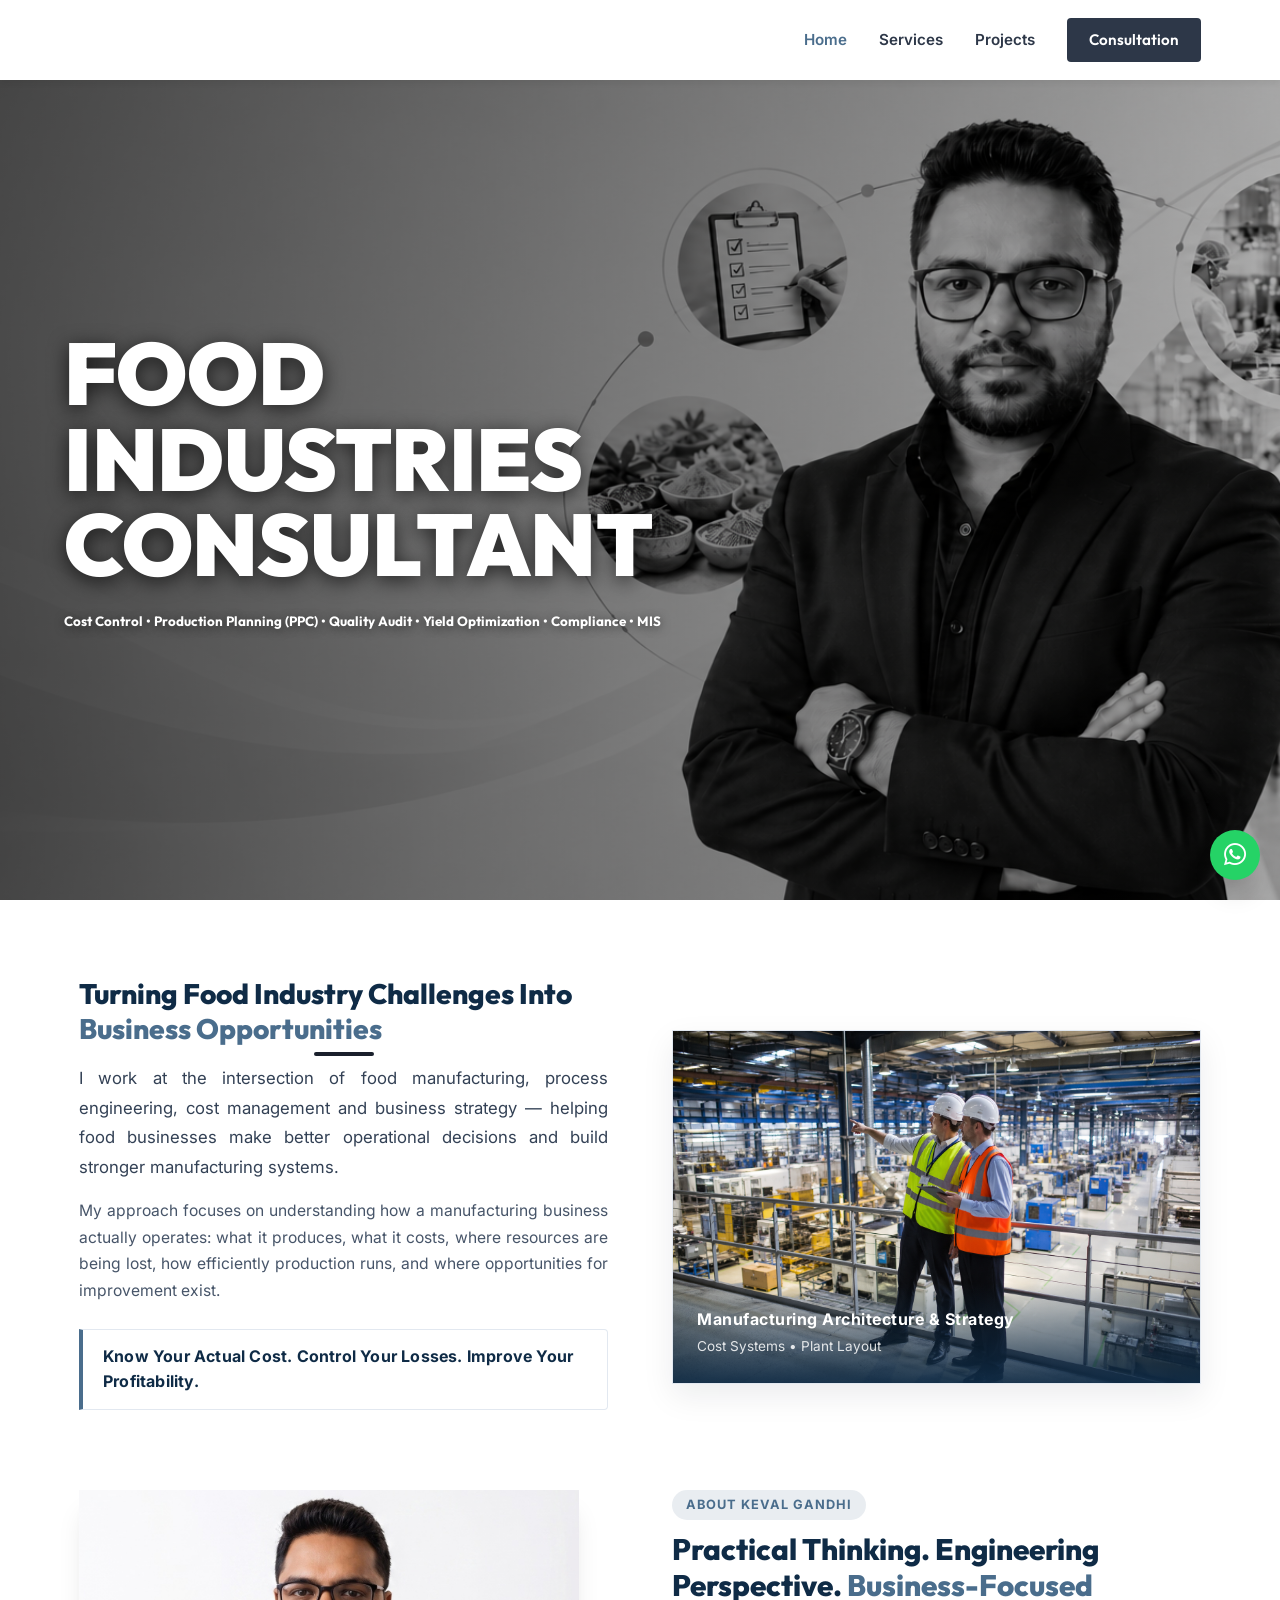
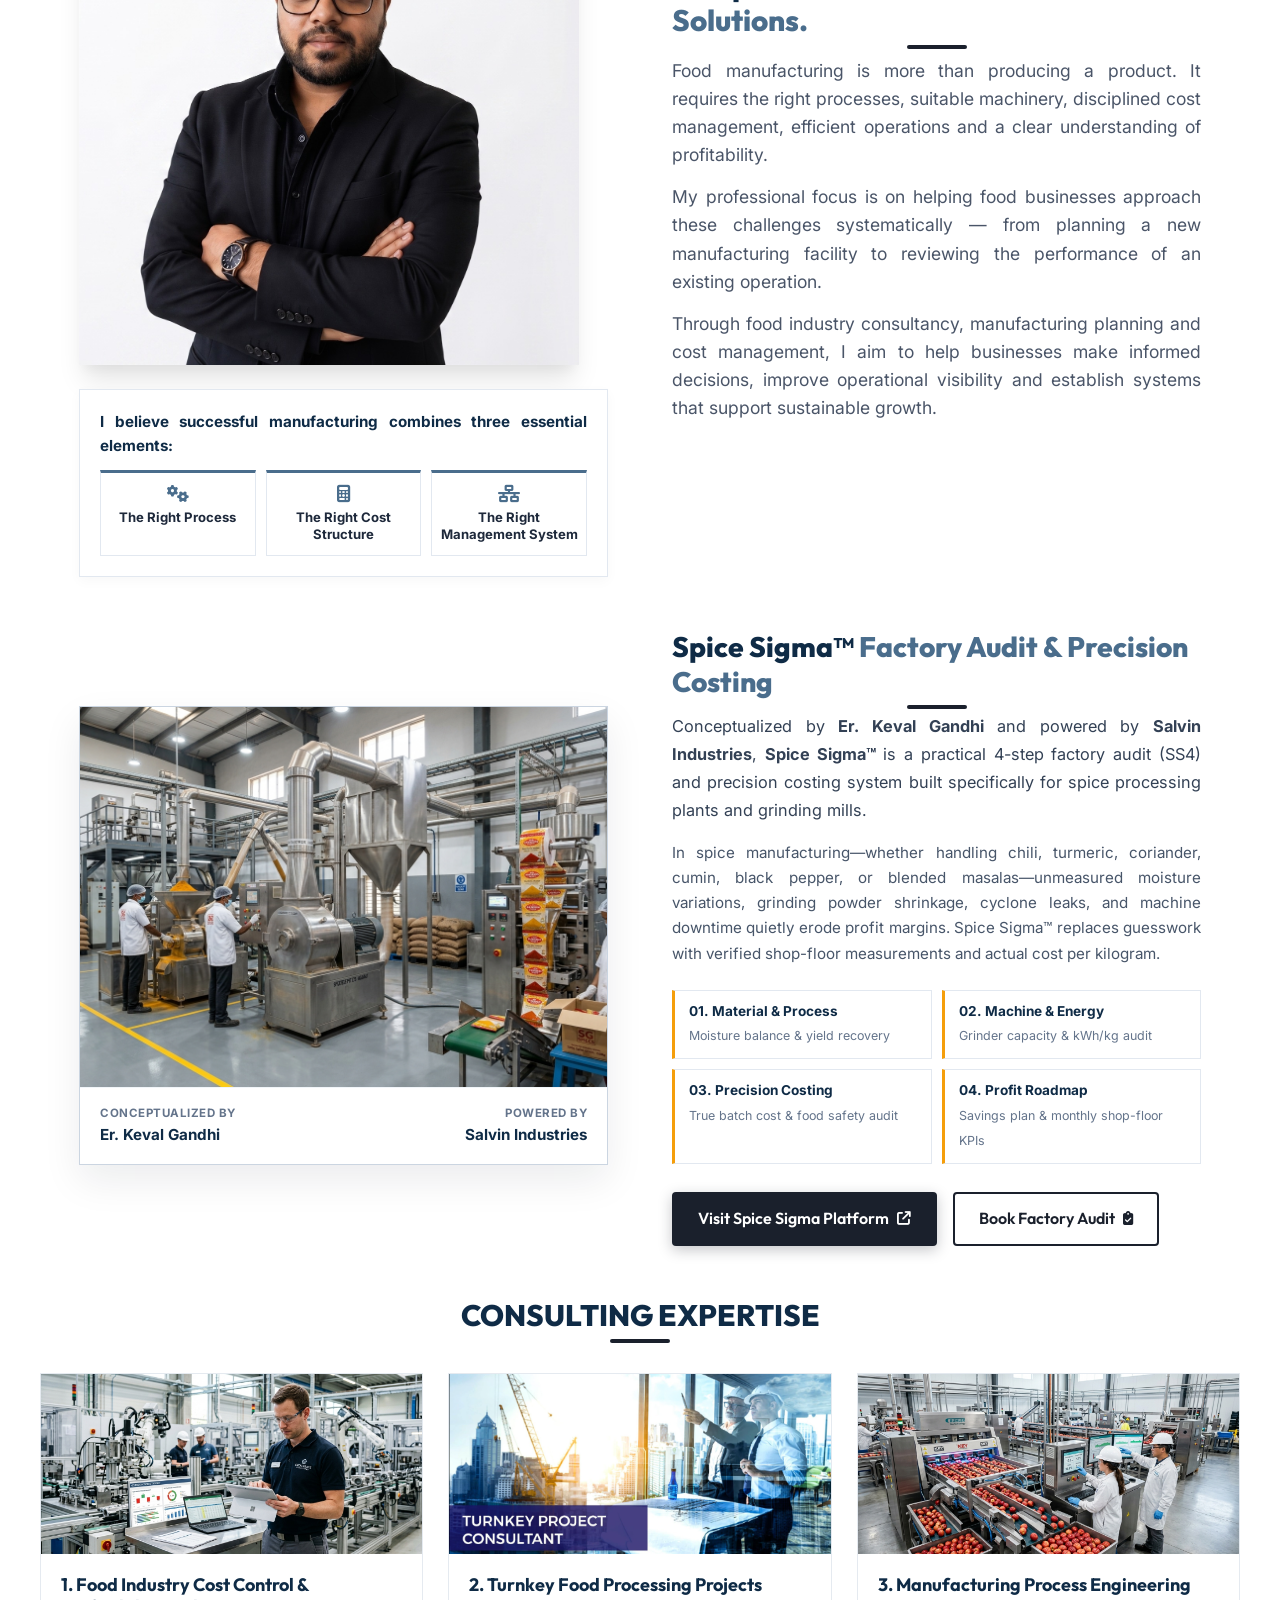
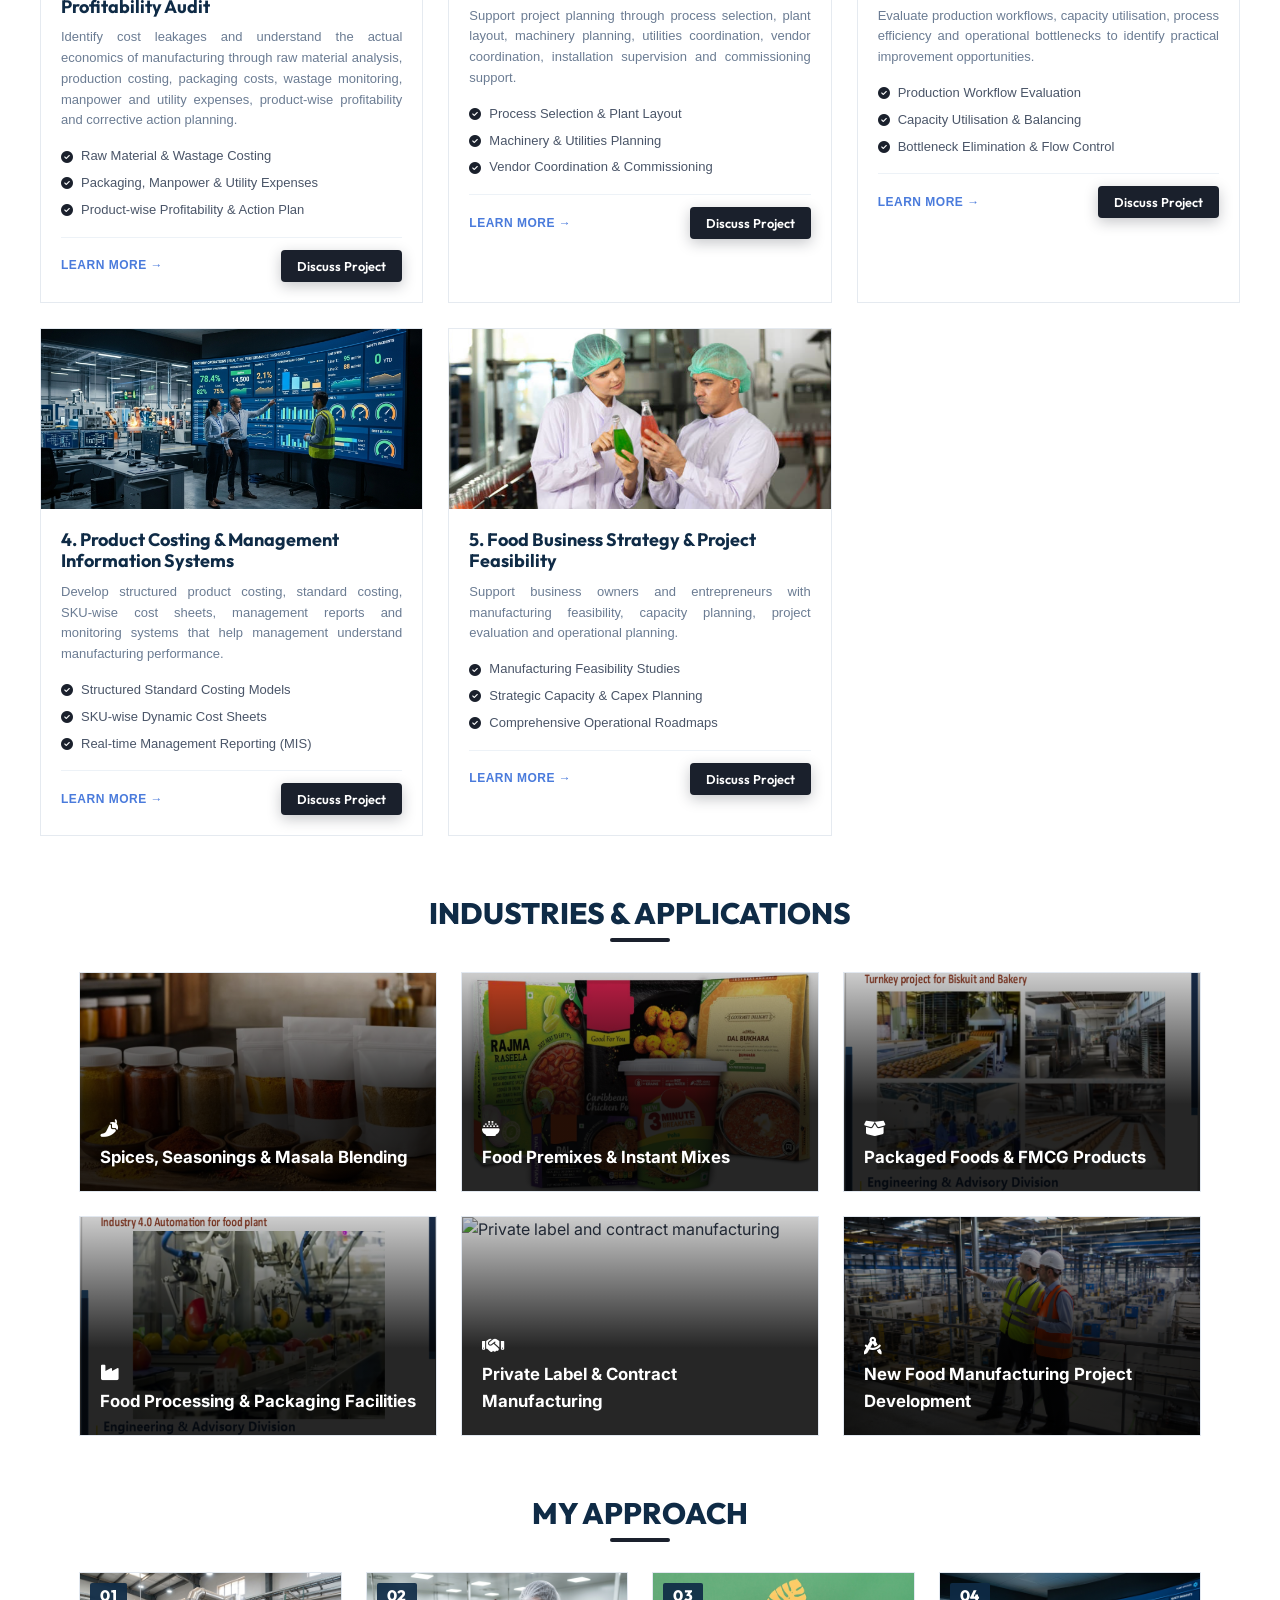
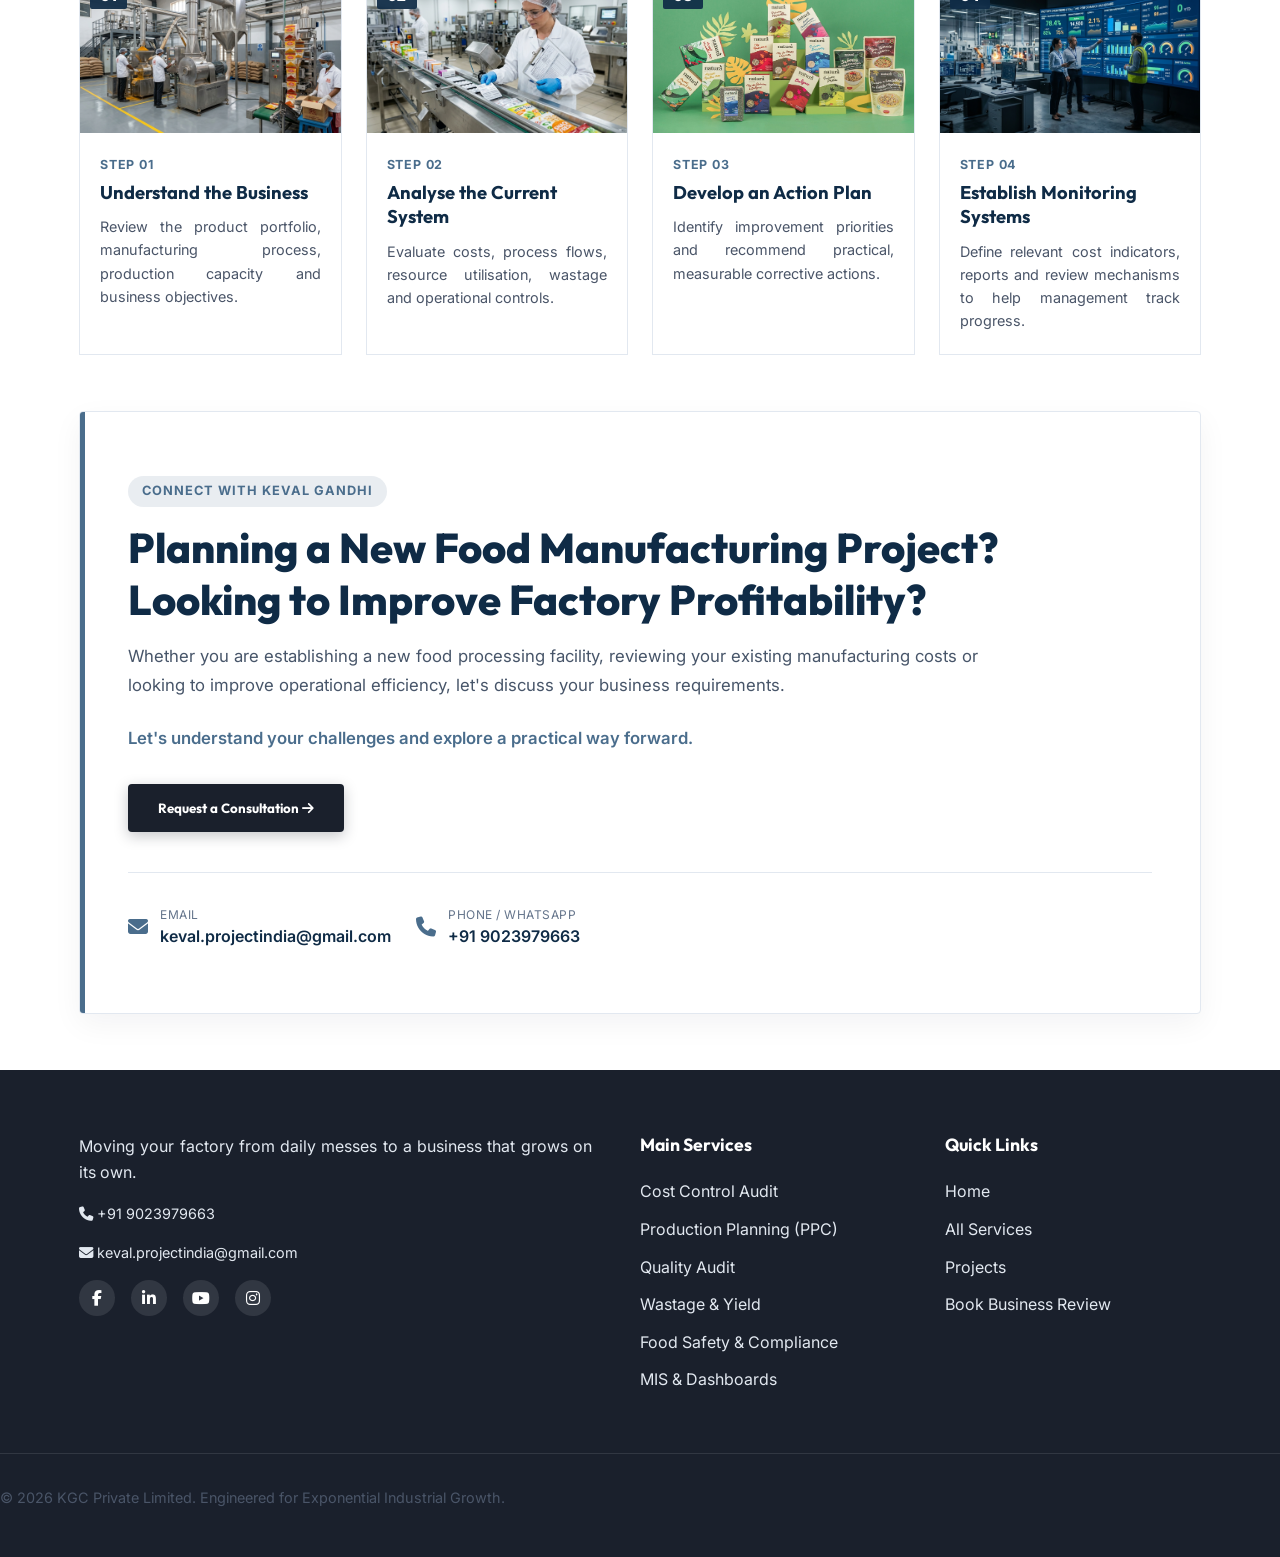
==== commit e33b5f02: "header" ====
--- a/index.html
+++ b/index.html
@@ -46,7 +46,7 @@
     <!-- =========================================================================
          1. Executive Positioning & Strategic Overview
          ========================================================================= -->
-    <section class="section executive-intro-section" style="padding: 4.5rem 0; background: #ffffff; border-bottom: 1px solid #edf2f7;">
+    <section class="section executive-intro-section" style="padding: 4.5rem 0 1.5rem 0; background: #ffffff;">
         <div class="container">
             <div class="split-layout align-center" style="gap: 4rem;">
                 <div class="content-column">
@@ -81,7 +81,7 @@
     <!-- =========================================================================
          2. About Keval Gandhi
          ========================================================================= -->
-    <section class="section" id="about-keval-gandhi" style="background: #ffffff;">
+    <section class="section" id="about-keval-gandhi" style="background: #ffffff; padding-top: 1.5rem; padding-bottom: 1.5rem;">
         <div class="container">
             <div class="split-layout" style="align-items: flex-start; gap: 4rem;">
                 <div class="image-column" style="display: flex; flex-direction: column; gap: 1.5rem; align-items: stretch; width: 100%;">
@@ -134,9 +134,90 @@
     </section>
 
     <!-- =========================================================================
+         2.5 Conceptualized: Spice Sigma™ Audit & Precision Costing Framework
+         ========================================================================= -->
+    <section class="section spice-sigma-intro-section" id="spice-sigma-audit" style="background: #ffffff; padding: 1.5rem 0 1.5rem 0;">
+        <div class="container">
+            <div class="split-layout align-center" style="gap: 4rem;">
+                
+                <!-- Left Column: Visual Image & Framework Card -->
+                <div class="image-column" style="width: 100%;">
+                    <div style="position: relative; overflow: hidden; border: 1px solid #cbd5e1; border-radius: 0; box-shadow: 0 16px 36px rgba(15, 23, 42, 0.08); background: #ffffff;">
+                        <img src="https://spicesigma.salvinindia.com/assets/images/audit-lab.jpg" 
+                             onerror="this.onerror=null; this.src='assets/project_spices_unjha.jpg';" 
+                             alt="Spice Sigma Factory Audit & Precision Costing Laboratory" 
+                             style="width: 100%; height: 380px; object-fit: cover; display: block;" 
+                             loading="lazy">
+
+                        <!-- Brand Partnership Bar -->
+                        <div style="padding: 16px 20px; background: #ffffff; border-top: 1px solid #f1f5f9; display: flex; justify-content: space-between; align-items: center; flex-wrap: wrap; gap: 10px;">
+                            <div>
+                                <span style="font-size: 0.72rem; text-transform: uppercase; color: #64748b; font-weight: 700; letter-spacing: 0.5px; display: block;">Conceptualized by</span>
+                                <strong style="color: #0f2b46; font-size: 0.95rem;">Er. Keval Gandhi</strong>
+                            </div>
+                            <div style="text-align: right;">
+                                <span style="font-size: 0.72rem; text-transform: uppercase; color: #64748b; font-weight: 700; letter-spacing: 0.5px; display: block;">Powered by</span>
+                                <strong style="color: #0f2b46; font-size: 0.95rem;">Salvin Industries</strong>
+                            </div>
+                        </div>
+                    </div>
+                </div>
+
+                <!-- Right Column: Content & Description -->
+                <div class="content-column">
+                    <h2 class="section-title" style="font-size: clamp(1.35rem, 2.2vw, 1.95rem); margin-bottom: 14px; color: #0f2b46; line-height: 1.25;">
+                        Spice Sigma™ <span style="color: var(--color-primary);">Factory Audit & Precision Costing</span>
+                    </h2>
+
+                    <p style="font-size: 1.02rem; line-height: 1.7; color: #334155; margin-bottom: 1rem; text-align: justify;">
+                        Conceptualized by <strong>Er. Keval Gandhi</strong> and powered by <strong>Salvin Industries</strong>, <strong>Spice Sigma™</strong> is a practical 4-step factory audit (SS4) and precision costing system built specifically for spice processing plants and grinding mills.
+                    </p>
+
+                    <p style="font-size: 0.95rem; line-height: 1.65; color: #475569; margin-bottom: 1.5rem; text-align: justify;">
+                        In spice manufacturing—whether handling chili, turmeric, coriander, cumin, black pepper, or blended masalas—unmeasured moisture variations, grinding powder shrinkage, cyclone leaks, and machine downtime quietly erode profit margins. Spice Sigma™ replaces guesswork with verified shop-floor measurements and actual cost per kilogram.
+                    </p>
+
+                    <!-- 4-Phase Highlights Grid -->
+                    <div class="spice-sigma-phases-grid">
+                        <div style="background: #ffffff; border: 1px solid #e2e8f0; border-left: 3px solid #f59e0b; padding: 10px 14px; border-radius: 0;">
+                            <strong style="display: block; font-size: 0.85rem; color: #0f2b46;">01. Material & Process</strong>
+                            <span style="font-size: 0.78rem; color: #64748b;">Moisture balance & yield recovery</span>
+                        </div>
+                        <div style="background: #ffffff; border: 1px solid #e2e8f0; border-left: 3px solid #f59e0b; padding: 10px 14px; border-radius: 0;">
+                            <strong style="display: block; font-size: 0.85rem; color: #0f2b46;">02. Machine & Energy</strong>
+                            <span style="font-size: 0.78rem; color: #64748b;">Grinder capacity & kWh/kg audit</span>
+                        </div>
+                        <div style="background: #ffffff; border: 1px solid #e2e8f0; border-left: 3px solid #f59e0b; padding: 10px 14px; border-radius: 0;">
+                            <strong style="display: block; font-size: 0.85rem; color: #0f2b46;">03. Precision Costing</strong>
+                            <span style="font-size: 0.78rem; color: #64748b;">True batch cost & food safety audit</span>
+                        </div>
+                        <div style="background: #ffffff; border: 1px solid #e2e8f0; border-left: 3px solid #f59e0b; padding: 10px 14px; border-radius: 0;">
+                            <strong style="display: block; font-size: 0.85rem; color: #0f2b46;">04. Profit Roadmap</strong>
+                            <span style="font-size: 0.78rem; color: #64748b;">Savings plan & monthly shop-floor KPIs</span>
+                        </div>
+                    </div>
+
+                    <!-- Call to Action Buttons -->
+                    <div style="display: flex; gap: 1rem; align-items: center; flex-wrap: wrap;">
+                        <a href="https://spicesigma.salvinindia.com/" target="_blank" rel="noopener noreferrer" class="btn btn-primary" style="display: inline-flex; align-items: center; gap: 8px;">
+                            <span>Visit Spice Sigma Platform</span>
+                            <i class="fa-solid fa-arrow-up-right-from-square" style="font-size: 0.85rem;"></i>
+                        </a>
+                        <a href="contact.html" class="btn btn-outline" style="display: inline-flex; align-items: center; gap: 8px;">
+                            <span>Book Factory Audit</span>
+                            <i class="fa-solid fa-clipboard-check" style="font-size: 0.85rem;"></i>
+                        </a>
+                    </div>
+                </div>
+
+            </div>
+        </div>
+    </section>
+
+    <!-- =========================================================================
          3. Consulting Expertise
          ========================================================================= -->
-    <section class="kgc-division-section" id="consulting-expertise">
+    <section class="kgc-division-section" id="consulting-expertise" style="padding: 1.5rem 20px 2rem 20px;">
         <div class="kgc-container">
             <div class="section-header text-center" style="margin-bottom: 2.5rem;">
                 <h2 class="section-title">CONSULTING EXPERTISE</h2>
@@ -247,7 +328,7 @@
         </div>
     </section>
 
-    <section class="section" id="industries-applications" style="background: #ffffff;">
+    <section class="section" id="industries-applications" style="background: #ffffff; padding-top: 1.5rem; padding-bottom: 2rem;">
         <div class="container">
             <div class="section-header text-center" style="margin-bottom: 2.5rem;">
                 <h2 class="section-title">INDUSTRIES & APPLICATIONS</h2>
@@ -326,7 +407,7 @@
     <!-- =========================================================================
          5. My Approach
          ========================================================================= -->
-    <section class="section" id="my-approach" style="background: #ffffff;">
+    <section class="section" id="my-approach" style="background: #ffffff; padding-top: 1.5rem; padding-bottom: 2rem;">
         <div class="container">
             <div class="section-header text-center" style="margin-bottom: 2.5rem;">
                 <h2 class="section-title">MY APPROACH</h2>
@@ -393,7 +474,7 @@
     <!-- =========================================================================
          7. Connect With Keval Gandhi
          ========================================================================= -->
-    <section class="section" style="padding: 4.5rem 0; background: #ffffff;">
+    <section class="section" id="connect-keval-gandhi" style="padding: 1.5rem 0 3.5rem 0; background: #ffffff;">
         <div class="container">
             <div class="connect-box">
                 <div class="badge-pill-wrapper" style="margin-bottom: 15px;">
--- a/styles.css
+++ b/styles.css
@@ -292,7 +292,7 @@
 
 .nav-container {
   display: flex;
-  justify-content: space-between;
+  justify-content: flex-end;
   align-items: center;
   height: 80px;
 }
@@ -303,6 +303,16 @@
   font-weight: 800;
   color: var(--color-secondary);
   letter-spacing: -1px;
+  display: flex;
+  align-items: center;
+}
+
+.nav-logo-img,
+.logo img {
+  height: 60px;
+  width: auto;
+  display: block;
+  max-width: 100%;
 }
 
 .logo .dot {
@@ -312,6 +322,7 @@
 .main-nav {
   display: flex;
   align-items: center;
+  margin-left: auto;
 }
 
 .nav-links {
@@ -1560,8 +1571,8 @@
   }
 
   .hero {
-    min-height: auto;
-    padding: 3rem 0;
+    min-height: 520px;
+    padding: 0;
   }
 
   .hero-title {
@@ -1593,43 +1604,152 @@
 
 @media (max-width: 768px) {
 
-  /* Navigation */
+  /* Navigation & Compact Logo on Mobile */
+  .nav-container {
+    height: 60px;
+    display: flex;
+    align-items: center;
+    justify-content: space-between;
+  }
+
+  .nav-logo-img,
+  .logo img {
+    height: 36px !important;
+    width: auto !important;
+    max-width: 175px;
+  }
+
+  .main-nav {
+    position: static;
+  }
+
   .mobile-menu-toggle {
-    display: block;
-  }
-
-  .hero-slider-arrows {
-    display: none;
-  }
-
+    display: flex !important;
+    align-items: center;
+    justify-content: center;
+    margin-left: auto !important;
+    padding: 6px 0;
+    font-size: 1.5rem;
+    color: var(--color-dark);
+    order: 10;
+  }
+
+  /* Hero Section Mobile: Full uncropped banner with text on the left */
+  .hero {
+    position: relative;
+    width: 100%;
+    aspect-ratio: 2048 / 768;
+    min-height: unset;
+    height: auto;
+    padding: 0;
+    display: flex;
+    align-items: center;
+    overflow: hidden;
+    background: #0f2b46;
+  }
+
+  .hero-slider-container {
+    position: absolute;
+    top: 0;
+    left: 0;
+    width: 100%;
+    height: 100%;
+    z-index: 0;
+  }
+
+  .hero-slider {
+    width: 100%;
+    height: 100%;
+    position: relative;
+  }
+
+  .hero-slide {
+    position: absolute;
+    top: 0;
+    left: 0;
+    width: 100%;
+    height: 100%;
+    opacity: 1;
+    pointer-events: auto;
+    display: flex;
+    align-items: center;
+    background-size: 100% 100%;
+    background-position: center;
+    background-repeat: no-repeat;
+    z-index: 1;
+  }
+
+  /* Soft gradient on the left side only, keeping Keval Gandhi and factory 100% clear on right */
+  .hero-slide::after {
+    content: '';
+    position: absolute;
+    top: 0;
+    left: 0;
+    width: 100%;
+    height: 100%;
+    background: linear-gradient(to right, rgba(15, 30, 48, 0.88) 0%, rgba(15, 30, 48, 0.65) 36%, rgba(15, 30, 48, 0.18) 54%, transparent 68%);
+    z-index: 1;
+    pointer-events: none;
+    display: block !important;
+  }
+
+  .hero-slider-arrows,
   .hero-slider-nav {
-    bottom: 1rem;
-    gap: 0.75rem;
-  }
-
+    display: none !important;
+  }
+
+  /* Text positioned on the left side over the banner */
   .hero-slide-container.slide-left {
-    justify-content: center;
-    padding-left: 15px;
-    padding-right: 15px;
+    position: relative;
+    z-index: 2;
+    display: flex;
+    justify-content: flex-start;
+    align-items: center;
+    width: 100%;
+    height: 100%;
+    padding-left: clamp(10px, 3vw, 22px);
+    padding-right: 0;
+    margin: 0;
+    background: transparent;
   }
 
   .hero-content-left {
-    max-width: 100%;
-    text-align: center;
-    margin-inline: auto;
-  }
-
-  .hero-title-left,
+    max-width: 53%;
+    text-align: left !important;
+    margin-left: 0 !important;
+    margin-right: auto !important;
+  }
+
+  .hero-title-left {
+    text-align: left !important;
+  }
+
+  .hero-title-stacked {
+    font-size: clamp(0.72rem, 3.4vw, 1.35rem) !important;
+    font-weight: 900;
+    line-height: 0.98 !important;
+    margin-bottom: clamp(3px, 1vw, 8px) !important;
+    letter-spacing: -0.3px;
+    text-transform: uppercase;
+    text-align: left !important;
+    color: #ffffff !important;
+    text-shadow: 0 2px 8px rgba(0, 0, 0, 0.85);
+  }
+
+  .hero-title-stacked span {
+    display: block !important; /* Stacked: FOOD / INDUSTRIES / CONSULTANT */
+  }
+
+  .hero-content-left .hero-subtitle-small,
   .hero-subtitle-left {
-    text-align: center;
-    margin-inline: auto;
-    white-space: normal;
-  }
-
-  .hero-title-stacked {
-    font-size: clamp(2.2rem, 8vw, 3.2rem);
-    line-height: 1.05;
-    text-align: center;
+    font-size: clamp(0.42rem, 1.55vw, 0.65rem) !important;
+    line-height: 1.35 !important;
+    color: rgba(255, 255, 255, 0.95) !important;
+    text-align: left !important;
+    white-space: normal !important;
+    max-width: 100% !important;
+    margin: 0 !important;
+    text-shadow: 0 1px 4px rgba(0, 0, 0, 0.8);
   }
 
   .nav-links {
@@ -1774,6 +1894,16 @@
 @media (max-width: 480px) {
 
   /* Extra small devices polish */
+  .nav-container {
+    height: 56px;
+  }
+
+  .nav-logo-img,
+  .logo img {
+    height: 32px !important;
+    max-width: 155px;
+  }
+
   .hero-title {
     font-size: 1.8rem;
   }
@@ -2695,4 +2825,18 @@
     flex-direction: column;
     gap: 15px;
   }
+}
+
+/* --- Spice Sigma Section --- */
+.spice-sigma-phases-grid {
+  display: grid;
+  grid-template-columns: repeat(2, 1fr);
+  gap: 10px;
+  margin-bottom: 1.75rem;
+}
+
+@media (max-width: 540px) {
+  .spice-sigma-phases-grid {
+    grid-template-columns: 1fr;
+  }
 }
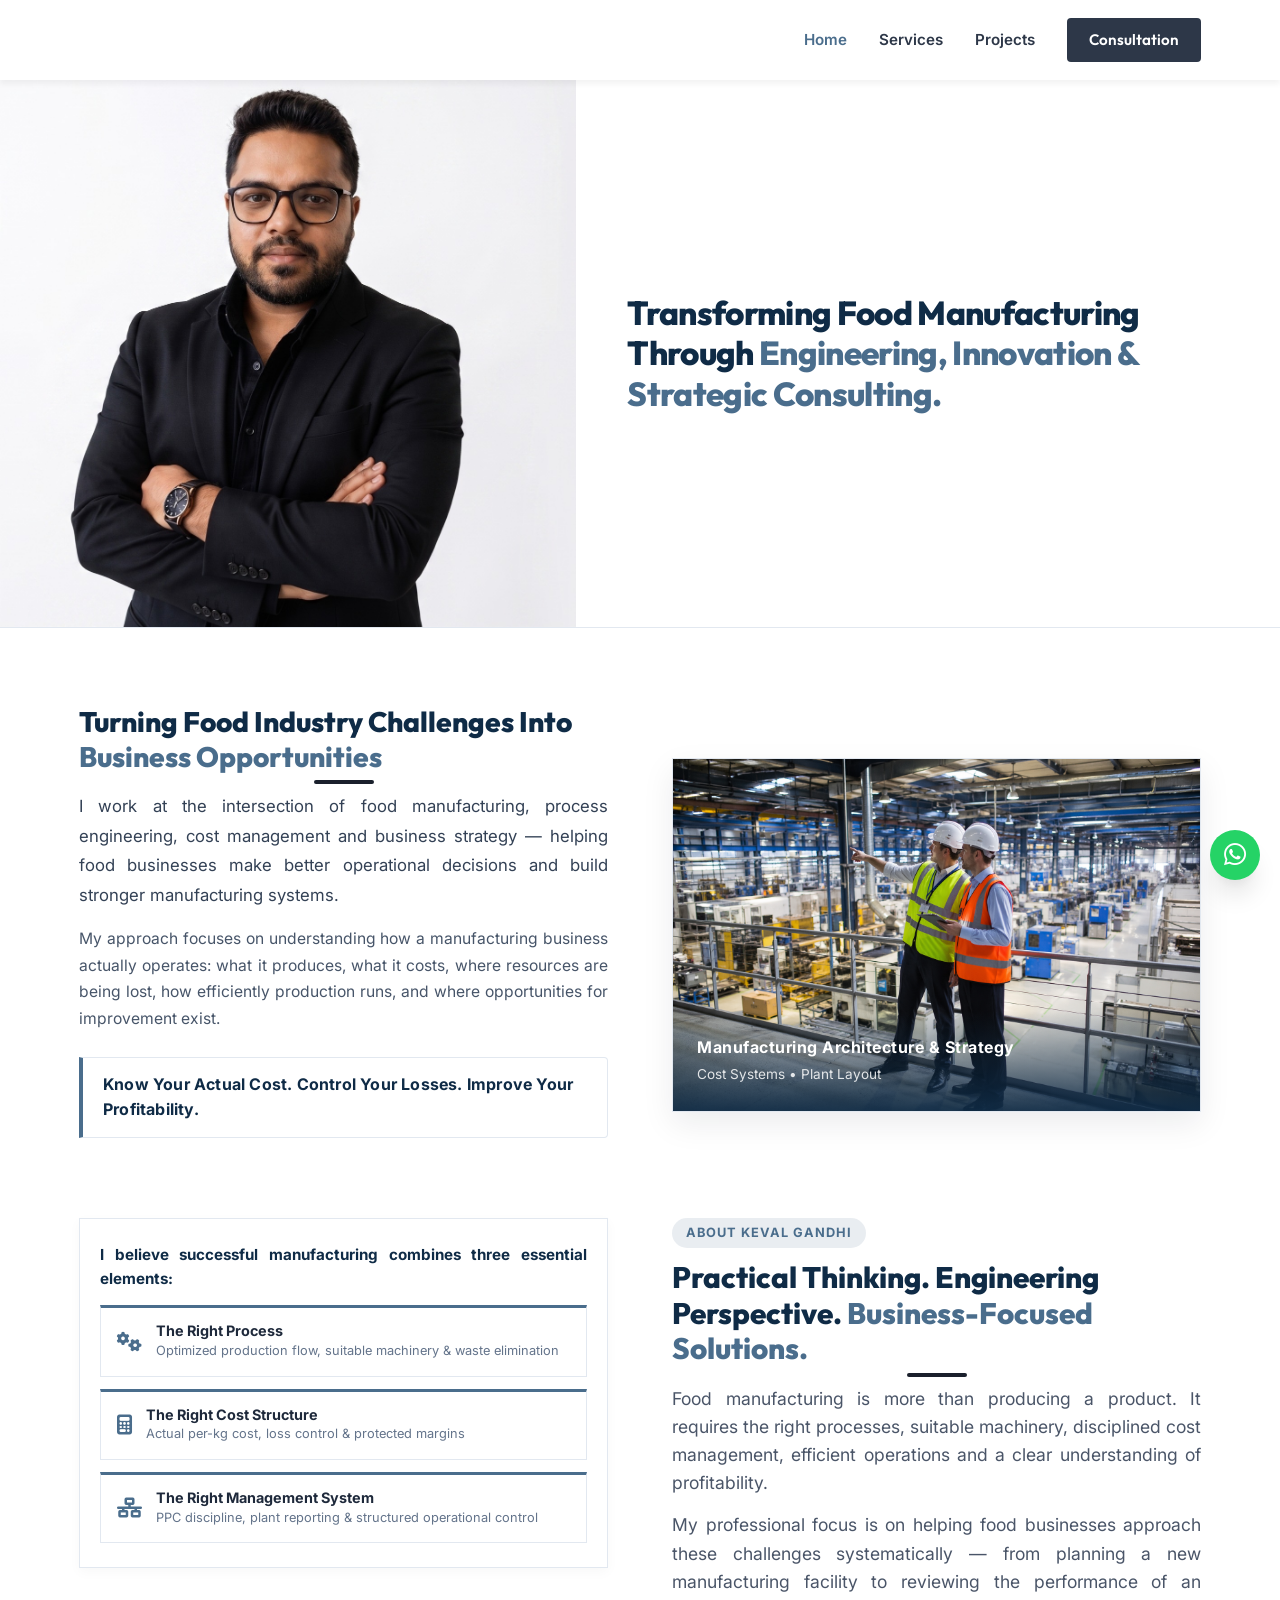
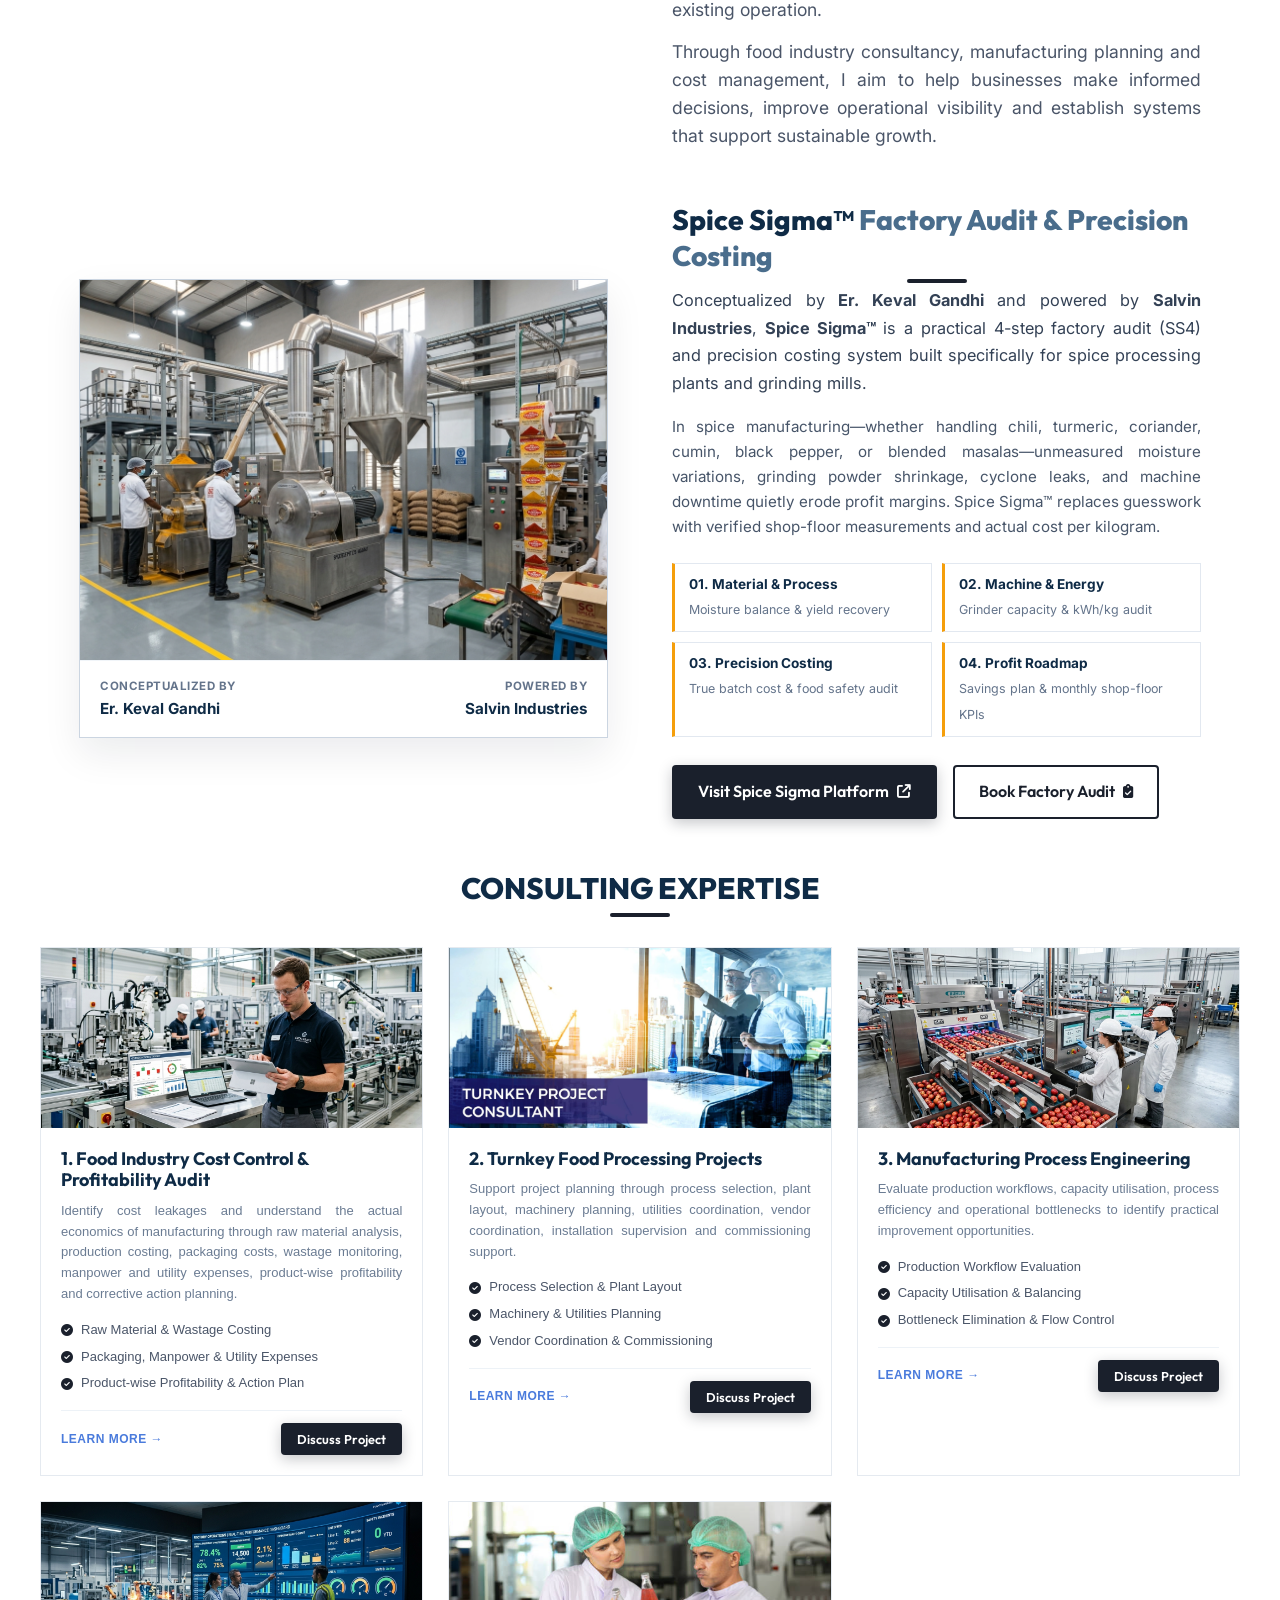
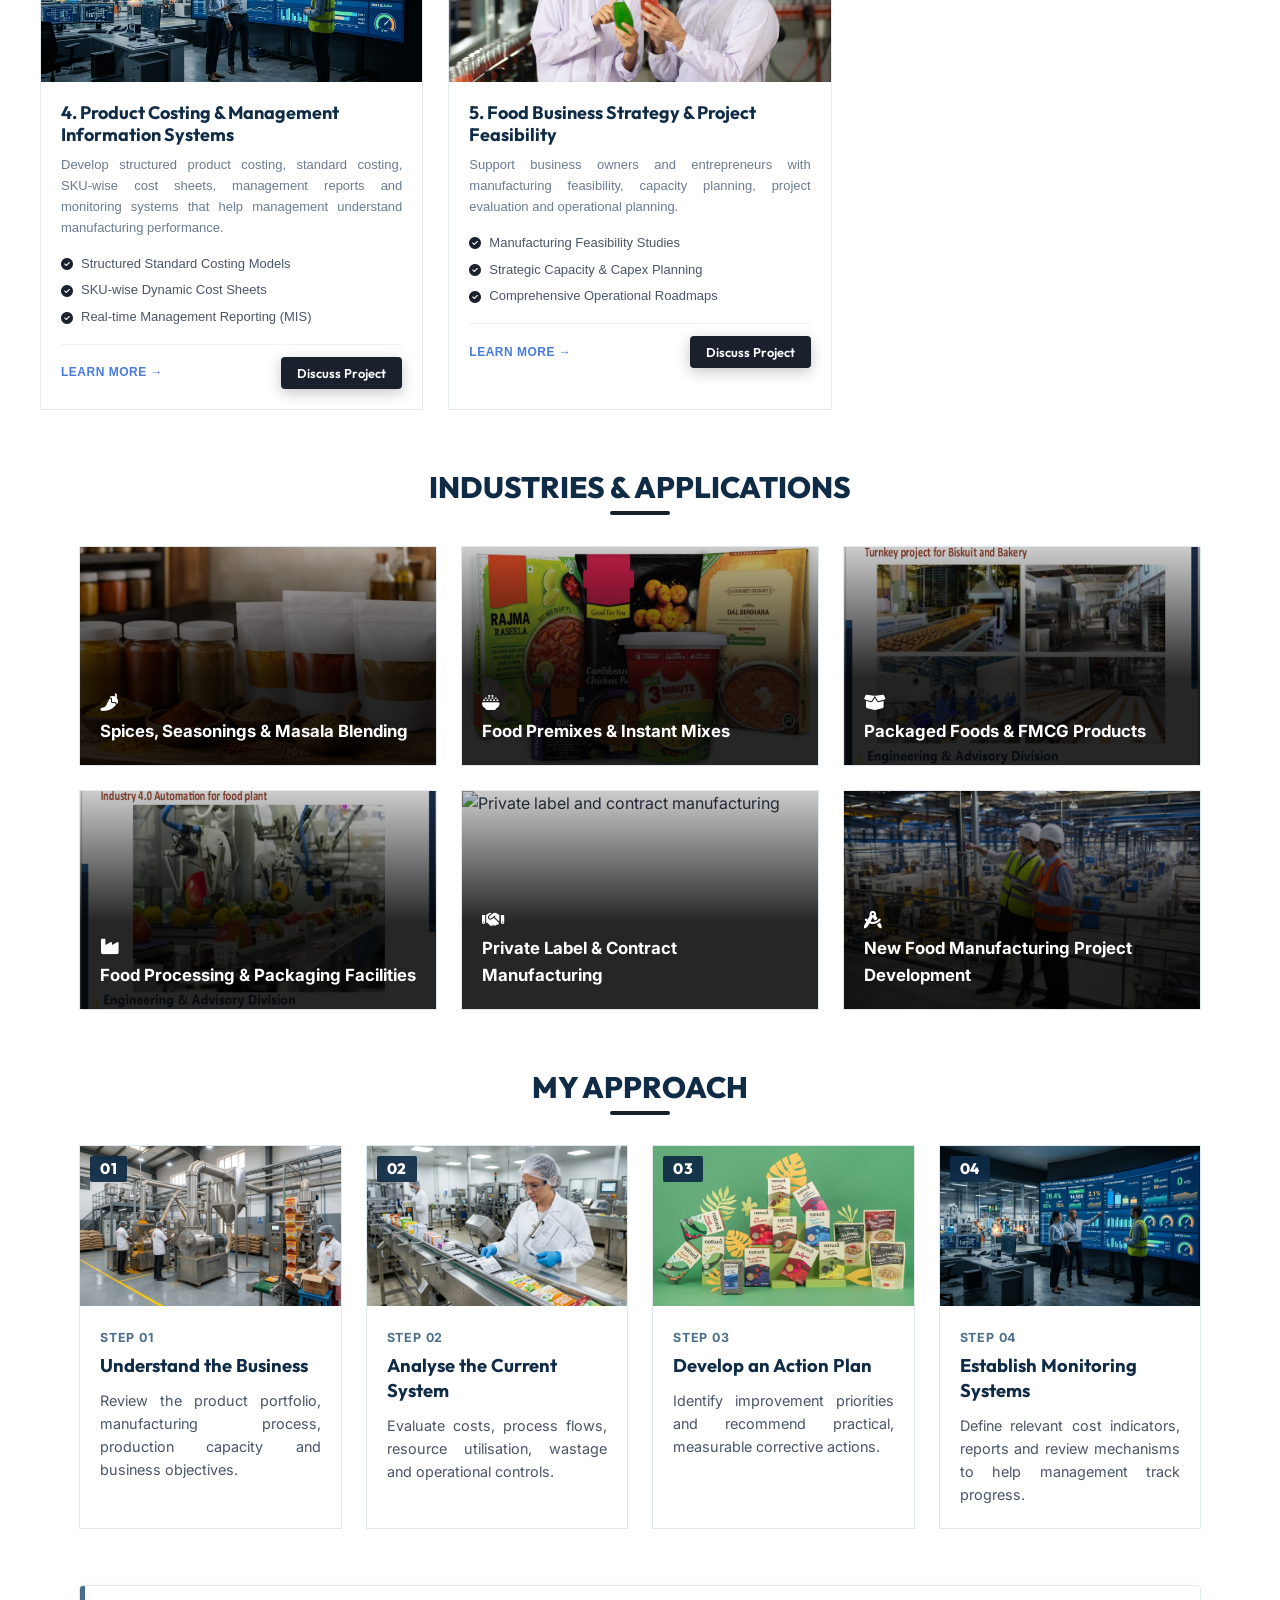
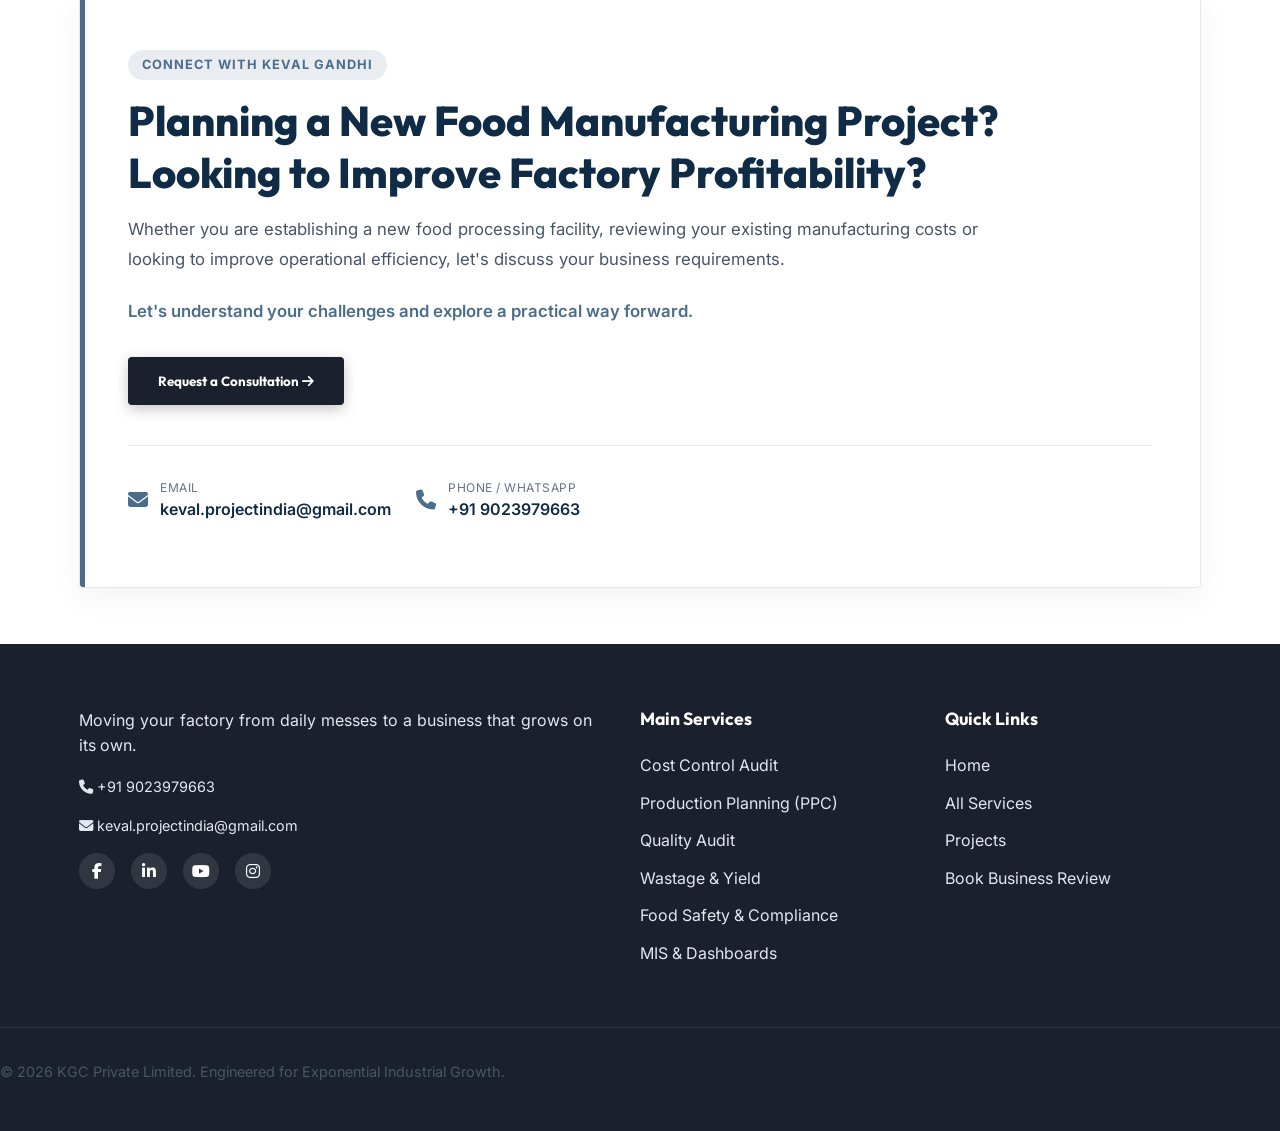
==== commit 369e5d9b: "header" ====
--- a/index.html
+++ b/index.html
@@ -21,22 +21,20 @@
 <body>
     <div id="header-root"></div>
 
-    <!-- Hero Section: Consultant-First Rebrand -->
-    <section id="home" class="hero">
-        <div class="hero-slider-container">
-            <div class="hero-slider">
-                <!-- Er. Keval Gandhi Consultant Profile Banner -->
-                <div class="hero-slide active" style="background-image: url('assets/slider1.png');">
-                    <div class="container hero-slide-container slide-left">
-                        <div class="hero-content hero-content-left">
-                            <h1 class="hero-title hero-title-left hero-title-stacked">
-                                <span>Food</span>
-                                <span>Industries</span>
-                                <span>Consultant</span>
-                            </h1>
-                            <h3 class="hero-subtitle-small hero-subtitle-left d-block mb-0 text-white fw-medium" style="text-align: left;">Cost Control • Production Planning (PPC) • Quality Audit • Yield Optimization • Compliance • MIS</h3>
-                        </div>
-                    </div>
+            <!-- Hero Section: Keval Gandhi Food Industries Consultant -->
+    <section id="home" class="hero hero-white-split">
+        <div class="hero-full-split-grid">
+            <!-- Left: Keval Gandhi Portrait (0 padding from start, full height & width) -->
+            <div class="hero-flush-image-col">
+                <img src="assets/keval-gandhi.png" alt="Er. Keval Gandhi - Food Industry Consultant" class="hero-flush-img" width="1275" height="1211">
+            </div>
+
+            <!-- Right: Quote / Big Line -->
+            <div class="hero-content-col">
+                <div class="hero-content-inner">
+                    <h1 class="hero-big-title">
+                        Transforming Food Manufacturing Through <span class="highlight-text">Engineering, Innovation & Strategic Consulting.</span>
+                    </h1>
                 </div>
             </div>
         </div>
@@ -84,26 +82,33 @@
     <section class="section" id="about-keval-gandhi" style="background: #ffffff; padding-top: 1.5rem; padding-bottom: 1.5rem;">
         <div class="container">
             <div class="split-layout" style="align-items: flex-start; gap: 4rem;">
+                <!-- 3 Essential Elements Box (Person image removed as requested) -->
                 <div class="image-column" style="display: flex; flex-direction: column; gap: 1.5rem; align-items: stretch; width: 100%;">
-                    <img src="assets/keval-gandhi.png" alt="Er. Keval Gandhi - Food Industry Consultant" class="shadow-lg" style="border-radius: 0; width: 100%; max-width: 500px; height: auto; display: block;" width="500" height="500">
-                    
-                    <!-- 3 Essential Elements Box -->
-                    <div style="background: #ffffff; border: 1px solid #e2e8f0; padding: 20px; border-radius: 0; box-shadow: 0 4px 12px rgba(0,0,0,0.03);">
-                        <p style="font-size: 0.95rem; font-weight: 700; color: #0f2b46; margin-bottom: 12px;">
+                    <div style="background: #ffffff; border: 1px solid #e2e8f0; padding: 24px 20px; border-radius: 0; box-shadow: 0 4px 12px rgba(0,0,0,0.03);">
+                        <p style="font-size: 0.95rem; font-weight: 700; color: #0f2b46; margin-bottom: 14px;">
                             I believe successful manufacturing combines three essential elements:
                         </p>
-                        <div style="display: grid; grid-template-columns: repeat(3, 1fr); gap: 10px;">
-                            <div style="background: #ffffff; border: 1px solid #e2e8f0; border-top: 3px solid var(--color-primary); padding: 12px 8px; text-align: center;">
-                                <i class="fa-solid fa-gears" style="color: var(--color-primary); margin-bottom: 6px; display: block; font-size: 1.1rem;"></i>
-                                <span style="font-weight: 700; font-size: 0.82rem; color: #1e293b; display: block; line-height: 1.3;">The Right Process</span>
+                        <div style="display: flex; flex-direction: column; gap: 12px;">
+                            <div style="background: #ffffff; border: 1px solid #e2e8f0; border-top: 3px solid var(--color-primary); padding: 14px 16px; text-align: left; display: flex; align-items: center; gap: 14px;">
+                                <i class="fa-solid fa-gears" style="color: var(--color-primary); font-size: 1.25rem; flex-shrink: 0;"></i>
+                                <div>
+                                    <span style="font-weight: 700; font-size: 0.9rem; color: #1e293b; display: block; line-height: 1.3;">The Right Process</span>
+                                    <span style="font-size: 0.8rem; color: #64748b; display: block;">Optimized production flow, suitable machinery & waste elimination</span>
+                                </div>
                             </div>
-                            <div style="background: #ffffff; border: 1px solid #e2e8f0; border-top: 3px solid var(--color-primary); padding: 12px 8px; text-align: center;">
-                                <i class="fa-solid fa-calculator" style="color: var(--color-primary); margin-bottom: 6px; display: block; font-size: 1.1rem;"></i>
-                                <span style="font-weight: 700; font-size: 0.82rem; color: #1e293b; display: block; line-height: 1.3;">The Right Cost Structure</span>
+                            <div style="background: #ffffff; border: 1px solid #e2e8f0; border-top: 3px solid var(--color-primary); padding: 14px 16px; text-align: left; display: flex; align-items: center; gap: 14px;">
+                                <i class="fa-solid fa-calculator" style="color: var(--color-primary); font-size: 1.25rem; flex-shrink: 0;"></i>
+                                <div>
+                                    <span style="font-weight: 700; font-size: 0.9rem; color: #1e293b; display: block; line-height: 1.3;">The Right Cost Structure</span>
+                                    <span style="font-size: 0.8rem; color: #64748b; display: block;">Actual per-kg cost, loss control & protected margins</span>
+                                </div>
                             </div>
-                            <div style="background: #ffffff; border: 1px solid #e2e8f0; border-top: 3px solid var(--color-primary); padding: 12px 8px; text-align: center;">
-                                <i class="fa-solid fa-network-wired" style="color: var(--color-primary); margin-bottom: 6px; display: block; font-size: 1.1rem;"></i>
-                                <span style="font-weight: 700; font-size: 0.82rem; color: #1e293b; display: block; line-height: 1.3;">The Right Management System</span>
+                            <div style="background: #ffffff; border: 1px solid #e2e8f0; border-top: 3px solid var(--color-primary); padding: 14px 16px; text-align: left; display: flex; align-items: center; gap: 14px;">
+                                <i class="fa-solid fa-network-wired" style="color: var(--color-primary); font-size: 1.25rem; flex-shrink: 0;"></i>
+                                <div>
+                                    <span style="font-weight: 700; font-size: 0.9rem; color: #1e293b; display: block; line-height: 1.3;">The Right Management System</span>
+                                    <span style="font-size: 0.8rem; color: #64748b; display: block;">PPC discipline, plant reporting & structured operational control</span>
+                                </div>
                             </div>
                         </div>
                     </div>
@@ -132,6 +137,7 @@
             </div>
         </div>
     </section>
+
 
     <!-- =========================================================================
          2.5 Conceptualized: Spice Sigma™ Audit & Precision Costing Framework
--- a/styles.css
+++ b/styles.css
@@ -2839,4 +2839,154 @@
   .spice-sigma-phases-grid {
     grid-template-columns: 1fr;
   }
-}+}
+/* =========================================================================
+   Consultant Hero Section (White Backdrop Split Layout - Always Side-by-Side)
+   ========================================================================= */
+.hero.hero-white-split {
+  min-height: auto !important;
+  height: auto !important;
+  aspect-ratio: auto !important;
+  padding: 0 !important;
+  background: #ffffff !important;
+  position: relative;
+  overflow: hidden;
+  display: block !important;
+  border-bottom: 1px solid #e2e8f0;
+}
+
+.hero-full-split-grid {
+  display: grid !important;
+  grid-template-columns: 0.45fr 0.55fr !important;
+  align-items: center;
+  width: 100%;
+  margin: 0 !important;
+  padding: 0 !important;
+  min-height: 480px;
+}
+
+.hero-flush-image-col {
+  padding: 0 !important;
+  margin: 0 !important;
+  height: 100%;
+  width: 100%;
+  display: flex !important;
+  align-items: flex-end;
+  justify-content: flex-start !important;
+  background: #f8fafc;
+  overflow: hidden;
+  position: relative;
+}
+
+.hero-flush-img {
+  width: 100% !important;
+  height: 100% !important;
+  min-height: 380px;
+  max-height: 580px;
+  object-fit: cover !important;
+  object-position: top center !important;
+  display: block !important;
+}
+
+.hero-content-col {
+  padding: 3rem clamp(1.5rem, 4vw, 4.5rem) !important;
+  display: flex !important;
+  align-items: center;
+  justify-content: flex-start;
+  background: #ffffff;
+  height: 100%;
+}
+
+.hero-content-inner {
+  max-width: 650px;
+  display: flex;
+  flex-direction: column;
+  gap: 1.25rem;
+  text-align: left !important;
+}
+
+.hero-white-split .hero-big-title {
+  font-family: var(--font-heading) !important;
+  font-size: clamp(1.4rem, 2.6vw, 2.75rem) !important;
+  font-weight: 800 !important;
+  line-height: 1.22 !important;
+  color: #0f2b46 !important;
+  letter-spacing: -0.02em !important;
+  margin: 0 !important;
+  text-shadow: none !important;
+  text-align: left !important;
+}
+
+.hero-white-split .hero-big-title .highlight-text {
+  color: var(--color-primary) !important;
+  display: inline;
+}
+
+.hero-white-split .hero-author-line {
+  font-family: var(--font-heading) !important;
+  font-size: clamp(1.1rem, 1.8vw, 1.5rem) !important;
+  font-weight: 700 !important;
+  color: #0f2b46 !important;
+  display: block !important;
+  margin-top: 0.25rem !important;
+  letter-spacing: 0.2px !important;
+  text-align: left !important;
+}
+
+/* Tablet & Mobile responsive (Always keep Left Side Image & Right Side Text) */
+@media (max-width: 768px) {
+  .hero-full-split-grid {
+    grid-template-columns: 0.42fr 0.58fr !important;
+    min-height: 260px !important;
+  }
+  .hero-flush-image-col {
+    height: 100% !important;
+    min-height: 240px !important;
+    max-height: none !important;
+  }
+  .hero-flush-img {
+    height: 100% !important;
+    min-height: 240px !important;
+    max-height: 380px !important;
+    object-position: top center !important;
+  }
+  .hero-content-col {
+    padding: 1.5rem 1.25rem 1.5rem 1rem !important;
+  }
+  .hero-content-inner {
+    gap: 0.75rem !important;
+    text-align: left !important;
+  }
+  .hero-white-split .hero-big-title {
+    font-size: clamp(1rem, 3.4vw, 1.35rem) !important;
+    line-height: 1.25 !important;
+  }
+  .hero-white-split .hero-author-line {
+    font-size: clamp(0.85rem, 2.6vw, 1.05rem) !important;
+  }
+}
+
+@media (max-width: 480px) {
+  .hero-full-split-grid {
+    grid-template-columns: 0.4fr 0.6fr !important;
+    min-height: 210px !important;
+  }
+  .hero-flush-image-col {
+    min-height: 190px !important;
+  }
+  .hero-flush-img {
+    min-height: 190px !important;
+    max-height: 300px !important;
+    object-position: top center !important;
+  }
+  .hero-content-col {
+    padding: 1rem 0.75rem 1rem 0.65rem !important;
+  }
+  .hero-white-split .hero-big-title {
+    font-size: 0.92rem !important;
+    line-height: 1.26 !important;
+  }
+  .hero-white-split .hero-author-line {
+    font-size: 0.82rem !important;
+  }
+}
